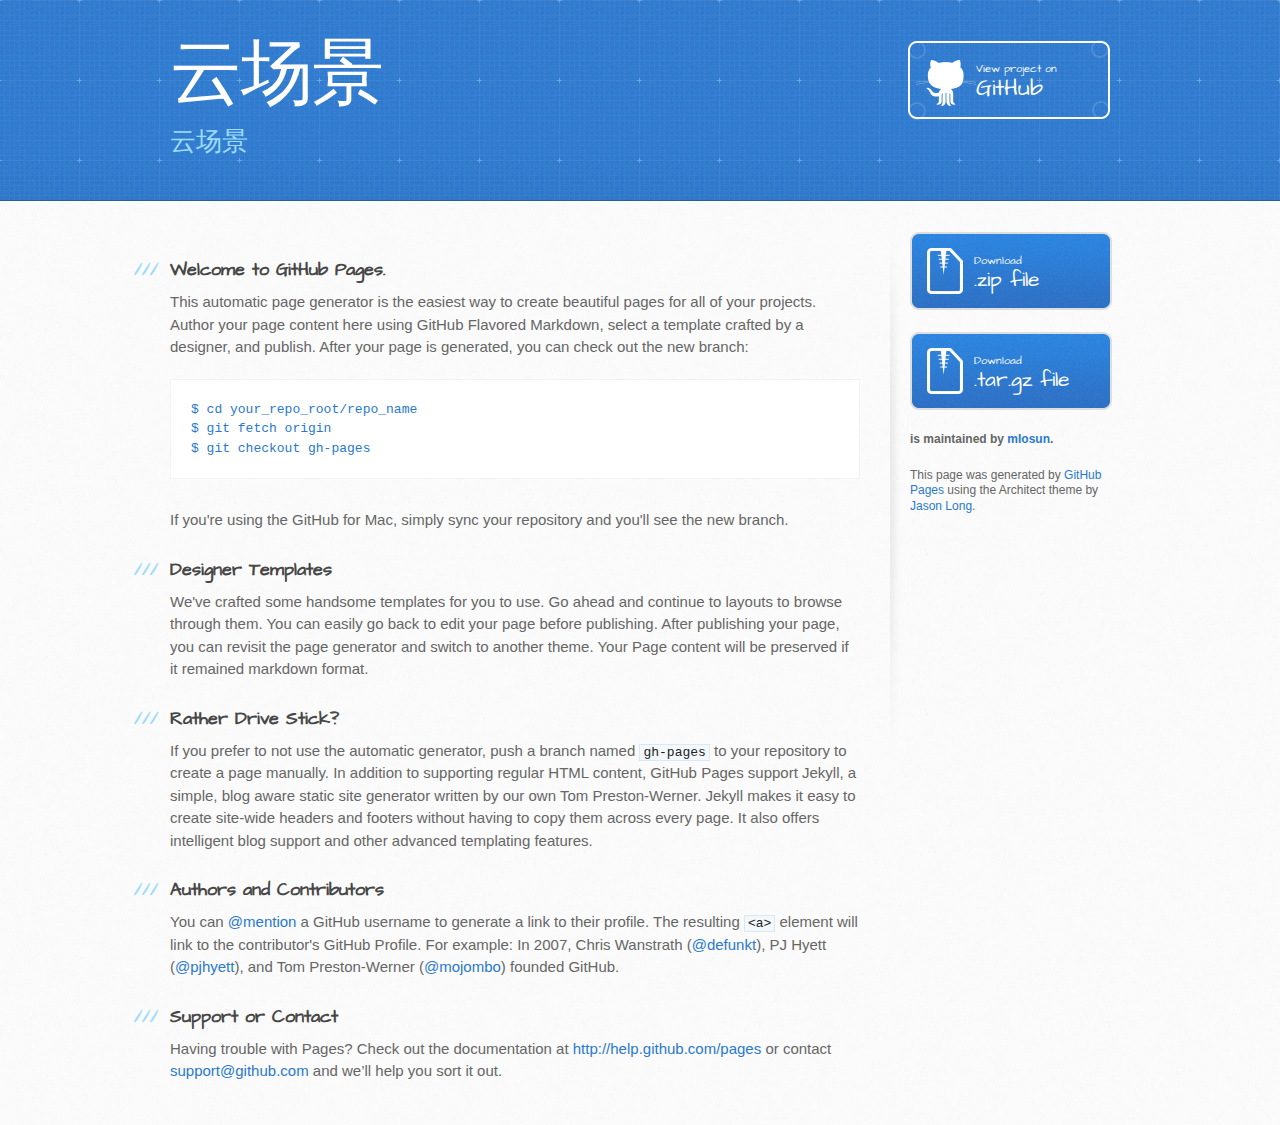
==== index.html @ e92fac5d "Create gh-pages branch via GitHub" ====
<!DOCTYPE html>
<html>
  <head>
    <meta charset='utf-8'>
    <meta http-equiv="X-UA-Compatible" content="chrome=1">
    <meta name="viewport" content="width=device-width, initial-scale=1, maximum-scale=1">
    <link href='https://fonts.googleapis.com/css?family=Architects+Daughter' rel='stylesheet' type='text/css'>
    <link rel="stylesheet" type="text/css" href="stylesheets/stylesheet.css" media="screen" />
    <link rel="stylesheet" type="text/css" href="stylesheets/pygment_trac.css" media="screen" />
    <link rel="stylesheet" type="text/css" href="stylesheets/print.css" media="print" />

    <!--[if lt IE 9]>
    <script src="//html5shiv.googlecode.com/svn/trunk/html5.js"></script>
    <![endif]-->

    <title>云场景 by mlosun</title>
  </head>

  <body>
    <header>
      <div class="inner">
        <h1>云场景</h1>
        <h2>云场景</h2>
        <a href="https://github.com/mlosun/yunchangjing" class="button"><small>View project on</small>GitHub</a>
      </div>
    </header>

    <div id="content-wrapper">
      <div class="inner clearfix">
        <section id="main-content">
          <h3>
<a name="welcome-to-github-pages" class="anchor" href="#welcome-to-github-pages"><span class="octicon octicon-link"></span></a>Welcome to GitHub Pages.</h3>

<p>This automatic page generator is the easiest way to create beautiful pages for all of your projects. Author your page content here using GitHub Flavored Markdown, select a template crafted by a designer, and publish. After your page is generated, you can check out the new branch:</p>

<pre><code>$ cd your_repo_root/repo_name
$ git fetch origin
$ git checkout gh-pages
</code></pre>

<p>If you're using the GitHub for Mac, simply sync your repository and you'll see the new branch.</p>

<h3>
<a name="designer-templates" class="anchor" href="#designer-templates"><span class="octicon octicon-link"></span></a>Designer Templates</h3>

<p>We've crafted some handsome templates for you to use. Go ahead and continue to layouts to browse through them. You can easily go back to edit your page before publishing. After publishing your page, you can revisit the page generator and switch to another theme. Your Page content will be preserved if it remained markdown format.</p>

<h3>
<a name="rather-drive-stick" class="anchor" href="#rather-drive-stick"><span class="octicon octicon-link"></span></a>Rather Drive Stick?</h3>

<p>If you prefer to not use the automatic generator, push a branch named <code>gh-pages</code> to your repository to create a page manually. In addition to supporting regular HTML content, GitHub Pages support Jekyll, a simple, blog aware static site generator written by our own Tom Preston-Werner. Jekyll makes it easy to create site-wide headers and footers without having to copy them across every page. It also offers intelligent blog support and other advanced templating features.</p>

<h3>
<a name="authors-and-contributors" class="anchor" href="#authors-and-contributors"><span class="octicon octicon-link"></span></a>Authors and Contributors</h3>

<p>You can <a href="https://github.com/blog/821" class="user-mention">@mention</a> a GitHub username to generate a link to their profile. The resulting <code>&lt;a&gt;</code> element will link to the contributor's GitHub Profile. For example: In 2007, Chris Wanstrath (<a href="https://github.com/defunkt" class="user-mention">@defunkt</a>), PJ Hyett (<a href="https://github.com/pjhyett" class="user-mention">@pjhyett</a>), and Tom Preston-Werner (<a href="https://github.com/mojombo" class="user-mention">@mojombo</a>) founded GitHub.</p>

<h3>
<a name="support-or-contact" class="anchor" href="#support-or-contact"><span class="octicon octicon-link"></span></a>Support or Contact</h3>

<p>Having trouble with Pages? Check out the documentation at <a href="http://help.github.com/pages">http://help.github.com/pages</a> or contact <a href="mailto:support@github.com">support@github.com</a> and we’ll help you sort it out.</p>
        </section>

        <aside id="sidebar">
          <a href="https://github.com/mlosun/yunchangjing/zipball/master" class="button">
            <small>Download</small>
            .zip file
          </a>
          <a href="https://github.com/mlosun/yunchangjing/tarball/master" class="button">
            <small>Download</small>
            .tar.gz file
          </a>

          <p class="repo-owner"><a href="https://github.com/mlosun/yunchangjing"></a> is maintained by <a href="https://github.com/mlosun">mlosun</a>.</p>

          <p>This page was generated by <a href="https://pages.github.com">GitHub Pages</a> using the Architect theme by <a href="https://twitter.com/jasonlong">Jason Long</a>.</p>
        </aside>
      </div>
    </div>

  
  </body>
</html>
---- stylesheets/stylesheet.css ----
/* http://meyerweb.com/eric/tools/css/reset/ 
   v2.0 | 20110126
   License: none (public domain)
*/
html, body, div, span, applet, object, iframe,
h1, h2, h3, h4, h5, h6, p, blockquote, pre,
a, abbr, acronym, address, big, cite, code,
del, dfn, em, img, ins, kbd, q, s, samp,
small, strike, strong, sub, sup, tt, var,
b, u, i, center,
dl, dt, dd, ol, ul, li,
fieldset, form, label, legend,
table, caption, tbody, tfoot, thead, tr, th, td,
article, aside, canvas, details, embed, 
figure, figcaption, footer, header, hgroup, 
menu, nav, output, ruby, section, summary,
time, mark, audio, video {
	margin: 0;
	padding: 0;
	border: 0;
	font-size: 100%;
	font: inherit;
	vertical-align: baseline;
}
/* HTML5 display-role reset for older browsers */
article, aside, details, figcaption, figure, 
footer, header, hgroup, menu, nav, section {
	display: block;
}
body {
	line-height: 1;
}
ol, ul {
	list-style: none;
}
blockquote, q {
	quotes: none;
}
blockquote:before, blockquote:after,
q:before, q:after {
	content: '';
	content: none;
}
table {
	border-collapse: collapse;
	border-spacing: 0;
}

/* LAYOUT STYLES */
body {
  font-size: 15px;
  line-height: 1.5; 
  background: #fafafa url(../images/body-bg.jpg) 0 0 repeat;
  font-family: 'Helvetica Neue', Helvetica, Arial, serif;
  font-weight: 400;
  color: #666;
}

a {
  color: #2879d0;
}
a:hover {
  color: #2268b2;
}

header {
  padding-top: 40px;
  padding-bottom: 40px;
  font-family: 'Architects Daughter', 'Helvetica Neue', Helvetica, Arial, serif; 
  background: #2e7bcf url(../images/header-bg.jpg) 0 0 repeat-x;
  border-bottom: solid 1px #275da1;
}

header h1 {
  letter-spacing: -1px;
  font-size: 72px;
  color: #fff;
  line-height: 1;
  margin-bottom: 0.2em;
  width: 540px;
}

header h2 {
  font-size: 26px;
  color: #9ddcff;
  font-weight: normal;
  line-height: 1.3;
  width: 540px;
  letter-spacing: 0;
}

.inner {
  position: relative;
  width: 940px;
  margin: 0 auto;
}

#content-wrapper {
  border-top: solid 1px #fff;
  padding-top: 30px;
}

#main-content {
  width: 690px;
  float: left;
}

#main-content img {
  max-width: 100%;
}

aside#sidebar {
  width: 200px;
  padding-left: 20px;
  min-height: 504px;
  float: right;
  background: transparent url(../images/sidebar-bg.jpg) 0 0 no-repeat;
  font-size: 12px;
  line-height: 1.3;
}

aside#sidebar p.repo-owner,
aside#sidebar p.repo-owner a {
  font-weight: bold;
}

#downloads {
  margin-bottom: 40px;
}

a.button {
  width: 134px;
  height: 58px;
  line-height: 1.2;
  font-size: 23px;
  color: #fff;
  padding-left: 68px;
  padding-top: 22px;
  font-family: 'Architects Daughter', 'Helvetica Neue', Helvetica, Arial, serif; 
}
a.button small {
  display: block;
  font-size: 11px;
}
header a.button {
  position: absolute;
  right: 0;
  top: 0;
  background: transparent url(../images/github-button.png) 0 0 no-repeat;
}
aside a.button {
  width: 138px;
  padding-left: 64px;
  display: block;
  background: transparent url(../images/download-button.png) 0 0 no-repeat;
  margin-bottom: 20px;
  font-size: 21px;
}

code, pre {
  font-family: Monaco, "Bitstream Vera Sans Mono", "Lucida Console", Terminal, monospace;
  color: #222;
  margin-bottom: 30px;
  font-size: 13px;
}

code {
  background-color: #f2f8fc;
  border: solid 1px #dbe7f3;
  padding: 0 3px;
}

pre {
  padding: 20px;
  background: #fff;
  text-shadow: none;
  overflow: auto;
  border: solid 1px #f2f2f2;
}
pre code {
  color: #2879d0;
  background-color: #fff;
  border: none;
  padding: 0;
}

ul, ol, dl {
  margin-bottom: 20px;
}


/* COMMON STYLES */

hr {
  height: 1px;
  line-height: 1px;
  margin-top: 1em;
  padding-bottom: 1em;
  border: none;
  background: transparent url('../images/hr.png') 0 0 no-repeat;
}

table {
  width: 100%;
  border: 1px solid #ebebeb;
}

th {
  font-weight: 500;
}

td {
  border: 1px solid #ebebeb;
  text-align: center; 
  font-weight: 300;
}

form {
  background: #f2f2f2;
  padding: 20px;
  
}


/* GENERAL ELEMENT TYPE STYLES */

#main-content h1 {
  font-family: 'Architects Daughter', 'Helvetica Neue', Helvetica, Arial, serif; 
  font-size: 2.8em;
  letter-spacing: -1px;
  color: #474747;
} 

#main-content h1:before {
  content: "/";
  color: #9ddcff;
  padding-right: 0.3em;
  margin-left: -0.9em;
}

#main-content h2 {
  font-family: 'Architects Daughter', 'Helvetica Neue', Helvetica, Arial, serif; 
  font-size: 22px;
  font-weight: bold;
  margin-bottom: 8px;
  color: #474747;
} 
#main-content h2:before {
  content: "//";
  color: #9ddcff;
  padding-right: 0.3em;
  margin-left: -1.5em;
}

#main-content h3 {
  font-family: 'Architects Daughter', 'Helvetica Neue', Helvetica, Arial, serif; 
  font-size: 18px;
  font-weight: bold;
  margin-top: 24px;
  margin-bottom: 8px;
  color: #474747;
} 
 
#main-content h3:before {
  content: "///";
  color: #9ddcff;
  padding-right: 0.3em;
  margin-left: -2em;
}

#main-content h4 {
  font-family: 'Architects Daughter', 'Helvetica Neue', Helvetica, Arial, serif; 
  font-size: 15px;
  font-weight: bold;
  color: #474747;
} 

h4:before {
  content: "////";
  color: #9ddcff;
  padding-right: 0.3em;
  margin-left: -2.8em;
}

#main-content h5 {
  font-family: 'Architects Daughter', 'Helvetica Neue', Helvetica, Arial, serif; 
  font-size: 14px;
  color: #474747;
} 
h5:before {
  content: "/////";
  color: #9ddcff;
  padding-right: 0.3em;
  margin-left: -3.2em;
}

#main-content h6 {
  font-family: 'Architects Daughter', 'Helvetica Neue', Helvetica, Arial, serif; 
  font-size: .8em;
  color: #474747;
} 
h6:before {
  content: "//////";
  color: #9ddcff;
  padding-right: 0.3em;
  margin-left: -3.7em;
}

p {
  margin-bottom: 20px;
}
 
a {
  text-decoration: none;
}

p a {
  font-weight: 400;
}

blockquote {
  font-size: 1.6em;
  border-left: 10px solid #e9e9e9;
  margin-bottom: 20px;
  padding: 0 0 0 30px;
}

ul {
  list-style: disc inside;
  padding-left: 20px;
}

ol {
  list-style: decimal inside;
  padding-left: 3px;
}

dl dd {
  font-style: italic;
  font-weight: 100;
}

footer {
  background: transparent url('../images/hr.png') 0 0 no-repeat;
  margin-top: 40px;
  padding-top: 20px;
  padding-bottom: 30px;
  font-size: 13px;
  color: #aaa;
}

footer a {
  color: #666;
}
footer a:hover {
  color: #444;
}

/* MISC */
.clearfix:after {
  clear: both;
  content: '.';
  display: block;
  visibility: hidden;
  height: 0;
}

.clearfix {display: inline-block;}
* html .clearfix {height: 1%;}
.clearfix {display: block;}

/* #Media Queries
================================================== */

/* Smaller than standard 960 (devices and browsers) */
@media only screen and (max-width: 959px) {}

/* Tablet Portrait size to standard 960 (devices and browsers) */
@media only screen and (min-width: 768px) and (max-width: 959px) {
  .inner {
    width: 740px;
  }
  header h1, header h2 {
    width: 340px;
  }
  header h1 {
    font-size: 60px;
  }
  header h2 {
    font-size: 30px;
  }
  #main-content {
    width: 490px;
  }
  #main-content h1:before,
  #main-content h2:before,
  #main-content h3:before,
  #main-content h4:before,
  #main-content h5:before,
  #main-content h6:before {
    content: none;
    padding-right: 0;
    margin-left: 0;
  }
}

/* All Mobile Sizes (devices and browser) */
@media only screen and (max-width: 767px) {
  .inner {
    width: 93%;
  }
  header {
    padding: 20px 0;
  }
  header .inner {
    position: relative;
  }
  header h1, header h2 {
    width: 100%;
  }
  header h1 {
    font-size: 48px;
  }
  header h2 {
    font-size: 24px;
  }
  header a.button {
    background-image: none;
    width: auto;
    height: auto;
    display: inline-block;
    margin-top: 15px;
    padding: 5px 10px;
    position: relative;
    text-align: center;
    font-size: 13px;
    line-height: 1;
    background-color: #9ddcff;
    color: #2879d0;
    -moz-border-radius: 5px;
    -webkit-border-radius: 5px;                     
    border-radius: 5px;    
  }
  header a.button small {
    font-size: 13px;
    display: inline;
  }
  #main-content,
  aside#sidebar {
    float: none;
    width: 100% ! important;
  }
  aside#sidebar {
    background-image: none;
    margin-top: 20px;
    border-top: solid 1px #ddd;
    padding: 20px 0;
    min-height: 0;
  }
  aside#sidebar a.button {
    display: none;
  }
  #main-content h1:before,
  #main-content h2:before,
  #main-content h3:before,
  #main-content h4:before,
  #main-content h5:before,
  #main-content h6:before {
    content: none;
    padding-right: 0;
    margin-left: 0;
  }
}

/* Mobile Landscape Size to Tablet Portrait (devices and browsers) */
@media only screen and (min-width: 480px) and (max-width: 767px) {}

/* Mobile Portrait Size to Mobile Landscape Size (devices and browsers) */
@media only screen and (max-width: 479px) {}
---- stylesheets/pygment_trac.css ----
.highlight  { background: #ffffff; }
.highlight .c { color: #999988; font-style: italic } /* Comment */
.highlight .err { color: #a61717; background-color: #e3d2d2 } /* Error */
.highlight .k { font-weight: bold } /* Keyword */
.highlight .o { font-weight: bold } /* Operator */
.highlight .cm { color: #999988; font-style: italic } /* Comment.Multiline */
.highlight .cp { color: #999999; font-weight: bold } /* Comment.Preproc */
.highlight .c1 { color: #999988; font-style: italic } /* Comment.Single */
.highlight .cs { color: #999999; font-weight: bold; font-style: italic } /* Comment.Special */
.highlight .gd { color: #000000; background-color: #ffdddd } /* Generic.Deleted */
.highlight .gd .x { color: #000000; background-color: #ffaaaa } /* Generic.Deleted.Specific */
.highlight .ge { font-style: italic } /* Generic.Emph */
.highlight .gr { color: #aa0000 } /* Generic.Error */
.highlight .gh { color: #999999 } /* Generic.Heading */
.highlight .gi { color: #000000; background-color: #ddffdd } /* Generic.Inserted */
.highlight .gi .x { color: #000000; background-color: #aaffaa } /* Generic.Inserted.Specific */
.highlight .go { color: #888888 } /* Generic.Output */
.highlight .gp { color: #555555 } /* Generic.Prompt */
.highlight .gs { font-weight: bold } /* Generic.Strong */
.highlight .gu { color: #800080; font-weight: bold; } /* Generic.Subheading */
.highlight .gt { color: #aa0000 } /* Generic.Traceback */
.highlight .kc { font-weight: bold } /* Keyword.Constant */
.highlight .kd { font-weight: bold } /* Keyword.Declaration */
.highlight .kn { font-weight: bold } /* Keyword.Namespace */
.highlight .kp { font-weight: bold } /* Keyword.Pseudo */
.highlight .kr { font-weight: bold } /* Keyword.Reserved */
.highlight .kt { color: #445588; font-weight: bold } /* Keyword.Type */
.highlight .m { color: #009999 } /* Literal.Number */
.highlight .s { color: #d14 } /* Literal.String */
.highlight .na { color: #008080 } /* Name.Attribute */
.highlight .nb { color: #0086B3 } /* Name.Builtin */
.highlight .nc { color: #445588; font-weight: bold } /* Name.Class */
.highlight .no { color: #008080 } /* Name.Constant */
.highlight .ni { color: #800080 } /* Name.Entity */
.highlight .ne { color: #990000; font-weight: bold } /* Name.Exception */
.highlight .nf { color: #990000; font-weight: bold } /* Name.Function */
.highlight .nn { color: #555555 } /* Name.Namespace */
.highlight .nt { color: #000080 } /* Name.Tag */
.highlight .nv { color: #008080 } /* Name.Variable */
.highlight .ow { font-weight: bold } /* Operator.Word */
.highlight .w { color: #bbbbbb } /* Text.Whitespace */
.highlight .mf { color: #009999 } /* Literal.Number.Float */
.highlight .mh { color: #009999 } /* Literal.Number.Hex */
.highlight .mi { color: #009999 } /* Literal.Number.Integer */
.highlight .mo { color: #009999 } /* Literal.Number.Oct */
.highlight .sb { color: #d14 } /* Literal.String.Backtick */
.highlight .sc { color: #d14 } /* Literal.String.Char */
.highlight .sd { color: #d14 } /* Literal.String.Doc */
.highlight .s2 { color: #d14 } /* Literal.String.Double */
.highlight .se { color: #d14 } /* Literal.String.Escape */
.highlight .sh { color: #d14 } /* Literal.String.Heredoc */
.highlight .si { color: #d14 } /* Literal.String.Interpol */
.highlight .sx { color: #d14 } /* Literal.String.Other */
.highlight .sr { color: #009926 } /* Literal.String.Regex */
.highlight .s1 { color: #d14 } /* Literal.String.Single */
.highlight .ss { color: #990073 } /* Literal.String.Symbol */
.highlight .bp { color: #999999 } /* Name.Builtin.Pseudo */
.highlight .vc { color: #008080 } /* Name.Variable.Class */
.highlight .vg { color: #008080 } /* Name.Variable.Global */
.highlight .vi { color: #008080 } /* Name.Variable.Instance */
.highlight .il { color: #009999 } /* Literal.Number.Integer.Long */

.type-csharp .highlight .k { color: #0000FF }
.type-csharp .highlight .kt { color: #0000FF }
.type-csharp .highlight .nf { color: #000000; font-weight: normal }
.type-csharp .highlight .nc { color: #2B91AF }
.type-csharp .highlight .nn { color: #000000 }
.type-csharp .highlight .s { color: #A31515 }
.type-csharp .highlight .sc { color: #A31515 }
---- stylesheets/print.css ----
html, body, div, span, applet, object, iframe,
h1, h2, h3, h4, h5, h6, p, blockquote, pre,
a, abbr, acronym, address, big, cite, code,
del, dfn, em, img, ins, kbd, q, s, samp,
small, strike, strong, sub, sup, tt, var,
b, u, i, center,
dl, dt, dd, ol, ul, li,
fieldset, form, label, legend,
table, caption, tbody, tfoot, thead, tr, th, td,
article, aside, canvas, details, embed, 
figure, figcaption, footer, header, hgroup, 
menu, nav, output, ruby, section, summary,
time, mark, audio, video {
  margin: 0;
  padding: 0;
  border: 0;
  font-size: 100%;
  font: inherit;
  vertical-align: baseline;
}
/* HTML5 display-role reset for older browsers */
article, aside, details, figcaption, figure, 
footer, header, hgroup, menu, nav, section {
  display: block;
}
body {
  line-height: 1;
}
ol, ul {
  list-style: none;
}
blockquote, q {
  quotes: none;
}
blockquote:before, blockquote:after,
q:before, q:after {
  content: '';
  content: none;
}
table {
  border-collapse: collapse;
  border-spacing: 0;
}
body {
  font-size: 13px;
  line-height: 1.5; 
  font-family: 'Helvetica Neue', Helvetica, Arial, serif;
  color: #000;
}

a {
  color: #d5000d;
  font-weight: bold;
}

header {
  padding-top: 35px;
  padding-bottom: 10px;
}

header h1 {
  font-weight: bold;
  letter-spacing: -1px;
  font-size: 48px;
  color: #303030;
  line-height: 1.2;
}

header h2 {
  letter-spacing: -1px;
  font-size: 24px;
  color: #aaa;
  font-weight: normal;
  line-height: 1.3;
}
#downloads {
  display: none;
}
#main_content {
  padding-top: 20px;
}

code, pre {
  font-family: Monaco, "Bitstream Vera Sans Mono", "Lucida Console", Terminal;
  color: #222;
  margin-bottom: 30px;
  font-size: 12px;
}

code {
  padding: 0 3px;
}

pre {
  border: solid 1px #ddd;
  padding: 20px;
  overflow: auto;
}
pre code {
  padding: 0;
}

ul, ol, dl {
  margin-bottom: 20px;
}


/* COMMON STYLES */

table {
  width: 100%;
  border: 1px solid #ebebeb;
}

th {
  font-weight: 500;
}

td {
  border: 1px solid #ebebeb;
  text-align: center; 
  font-weight: 300;
}

form {
  background: #f2f2f2;
  padding: 20px;
  
}


/* GENERAL ELEMENT TYPE STYLES */

h1 {
  font-size: 2.8em;
} 

h2 {
  font-size: 22px;
  font-weight: bold;
  color: #303030;
  margin-bottom: 8px;
} 

h3 {
  color: #d5000d;
  font-size: 18px;
  font-weight: bold;
  margin-bottom: 8px;
} 
 
h4 {
  font-size: 16px;
  color: #303030;
  font-weight: bold;
} 

h5 {
  font-size: 1em;
  color: #303030;
} 

h6 {
  font-size: .8em;
  color: #303030;
} 

p {
  font-weight: 300;
  margin-bottom: 20px;
}
 
a {
  text-decoration: none;
}

p a {
  font-weight: 400;
}

blockquote {
  font-size: 1.6em;
  border-left: 10px solid #e9e9e9;
  margin-bottom: 20px;
  padding: 0 0 0 30px;
}

ul li {
  list-style: disc inside;
  padding-left: 20px;
}

ol li {
  list-style: decimal inside;
  padding-left: 3px;
}

dl dd {
  font-style: italic;
  font-weight: 100;
}

footer {
  margin-top: 40px;
  padding-top: 20px;
  padding-bottom: 30px;
  font-size: 13px;
  color: #aaa;
}

footer a {
  color: #666;
}

/* MISC */
.clearfix:after {
  clear: both;
  content: '.';
  display: block;
  visibility: hidden;
  height: 0;
}

.clearfix {display: inline-block;}
* html .clearfix {height: 1%;}
.clearfix {display: block;}
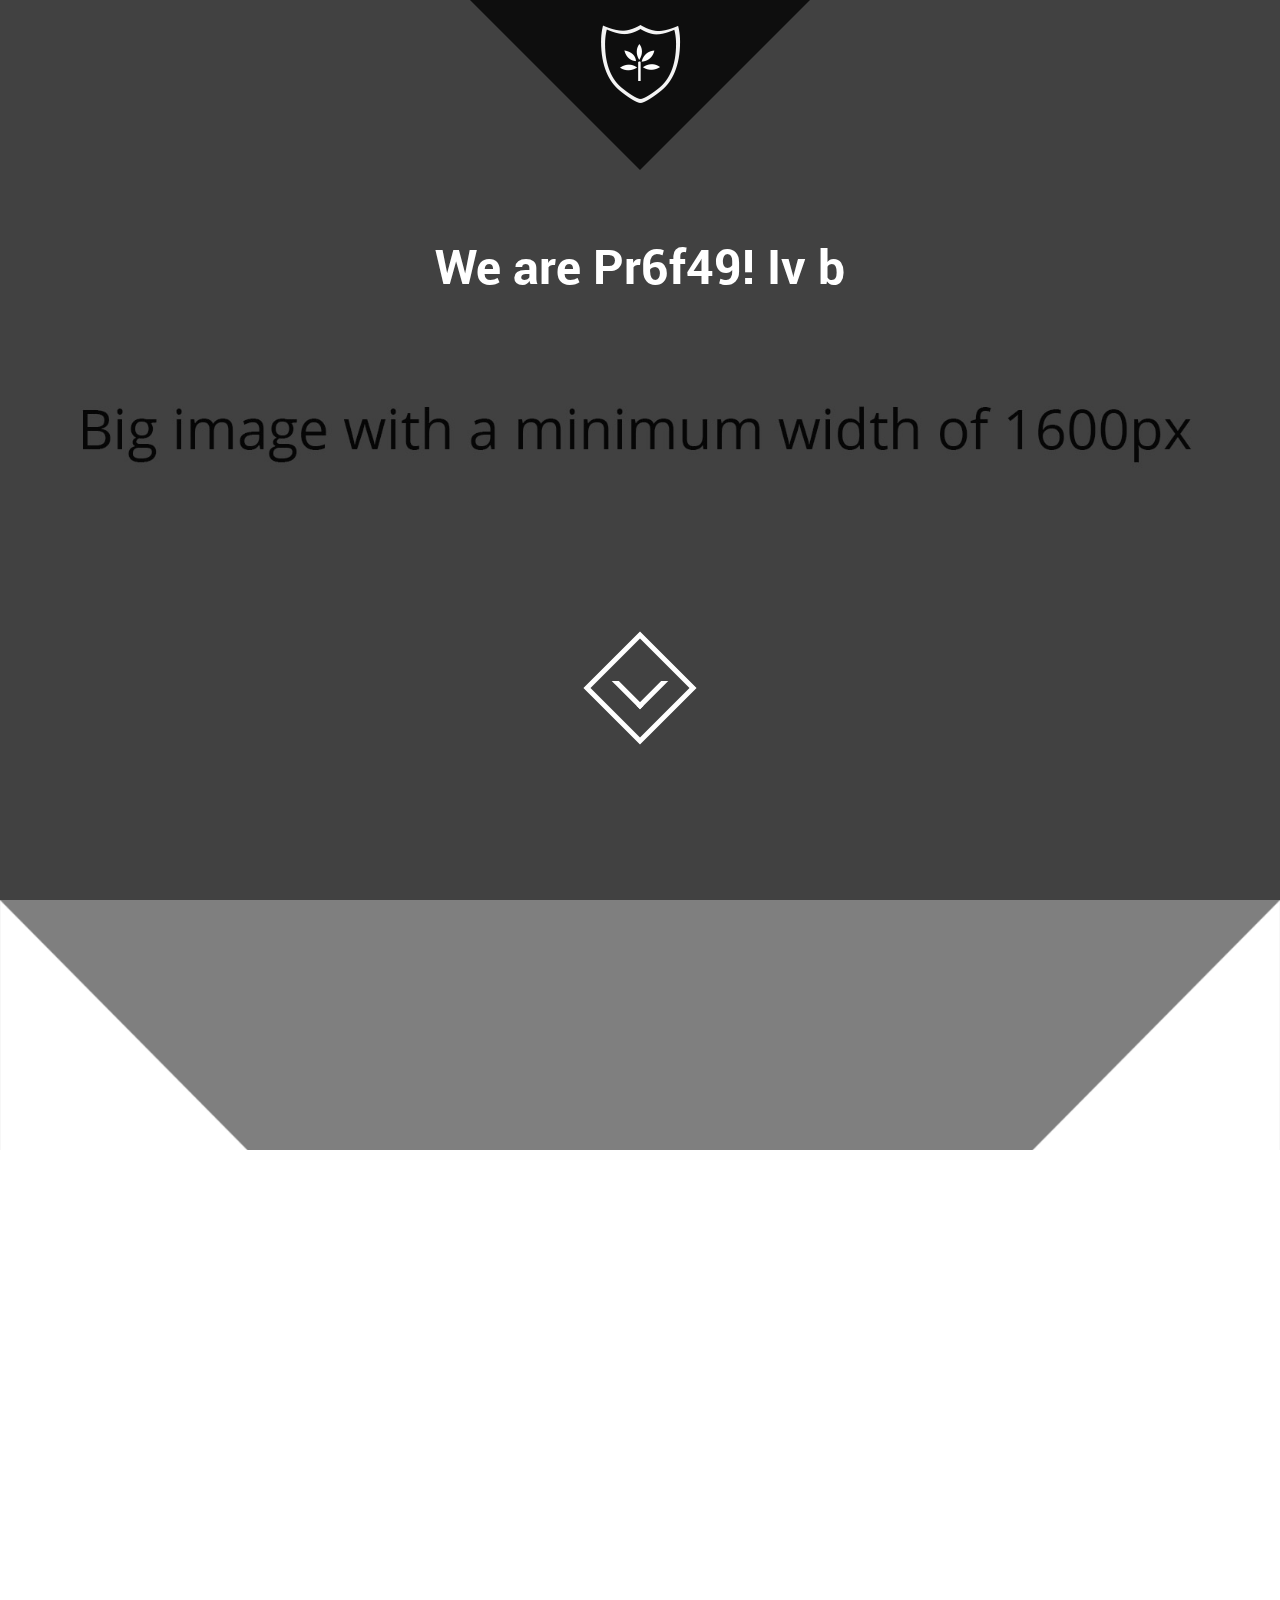
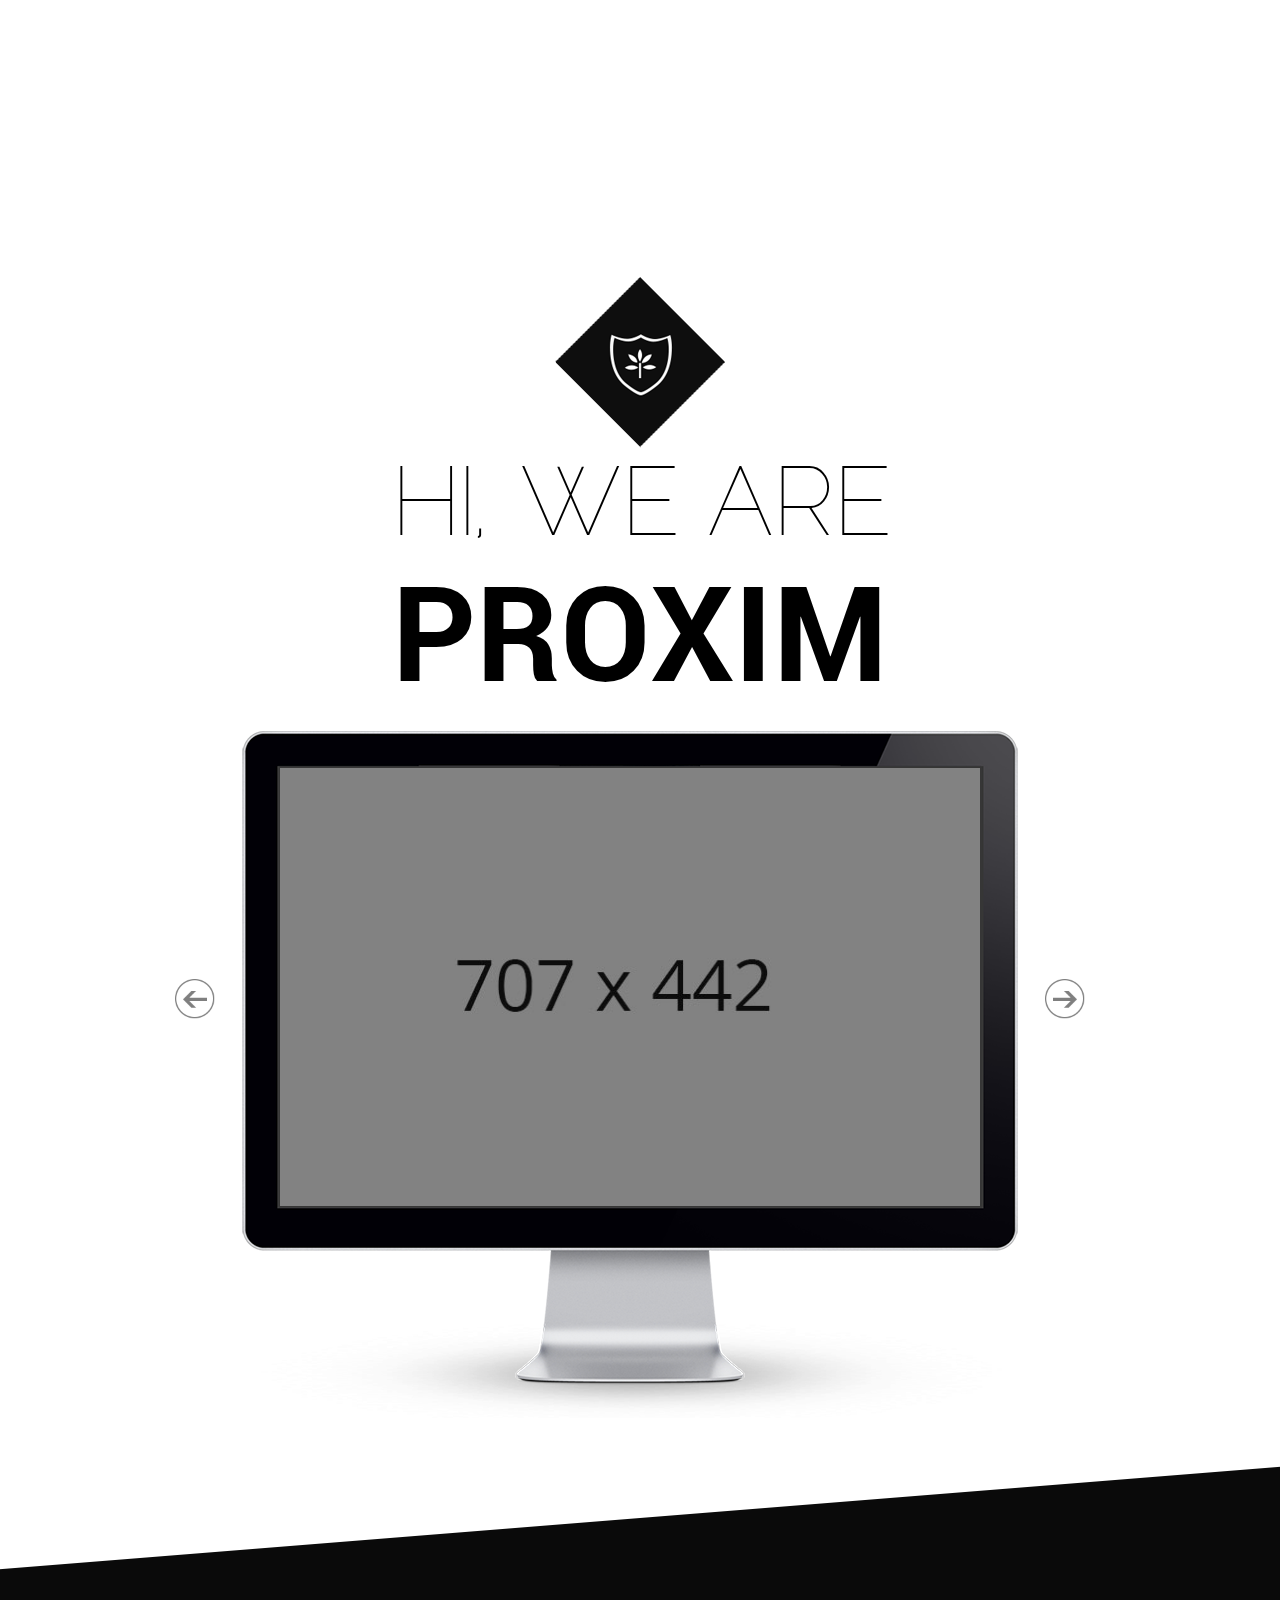
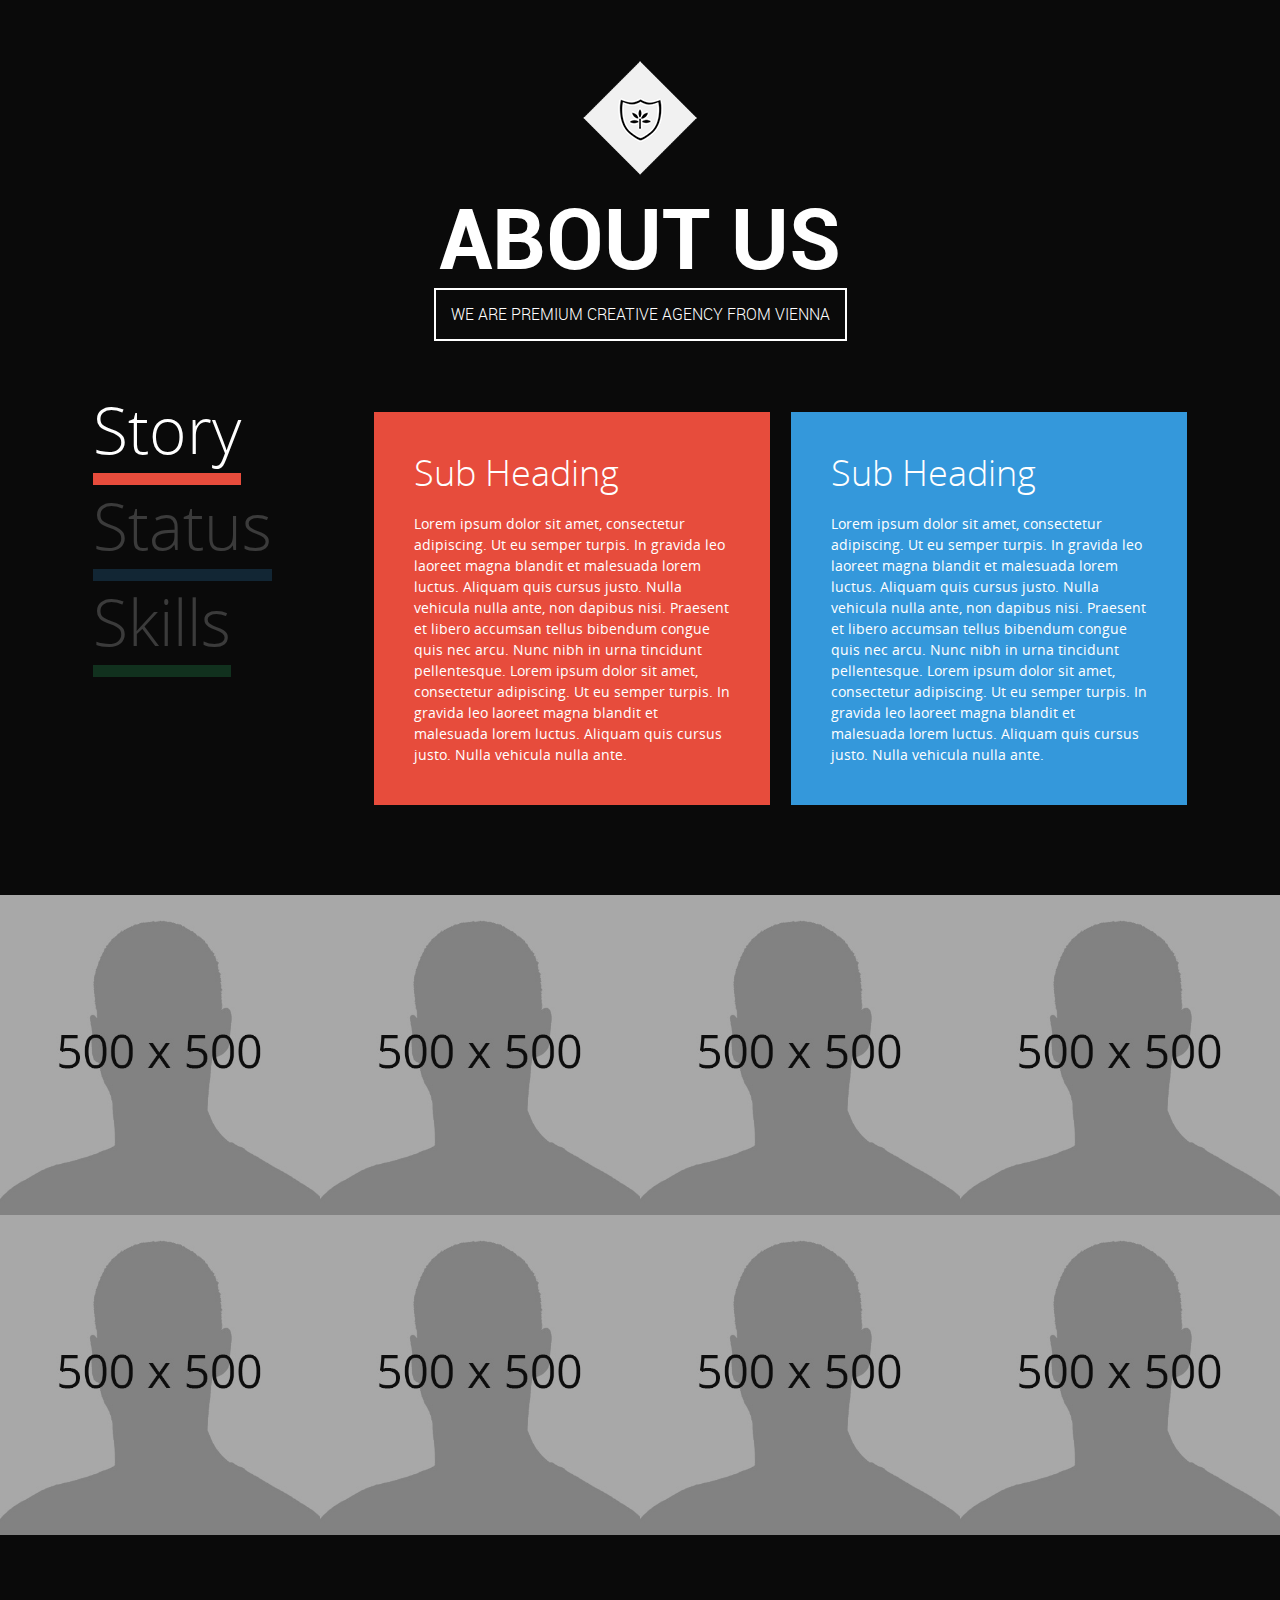
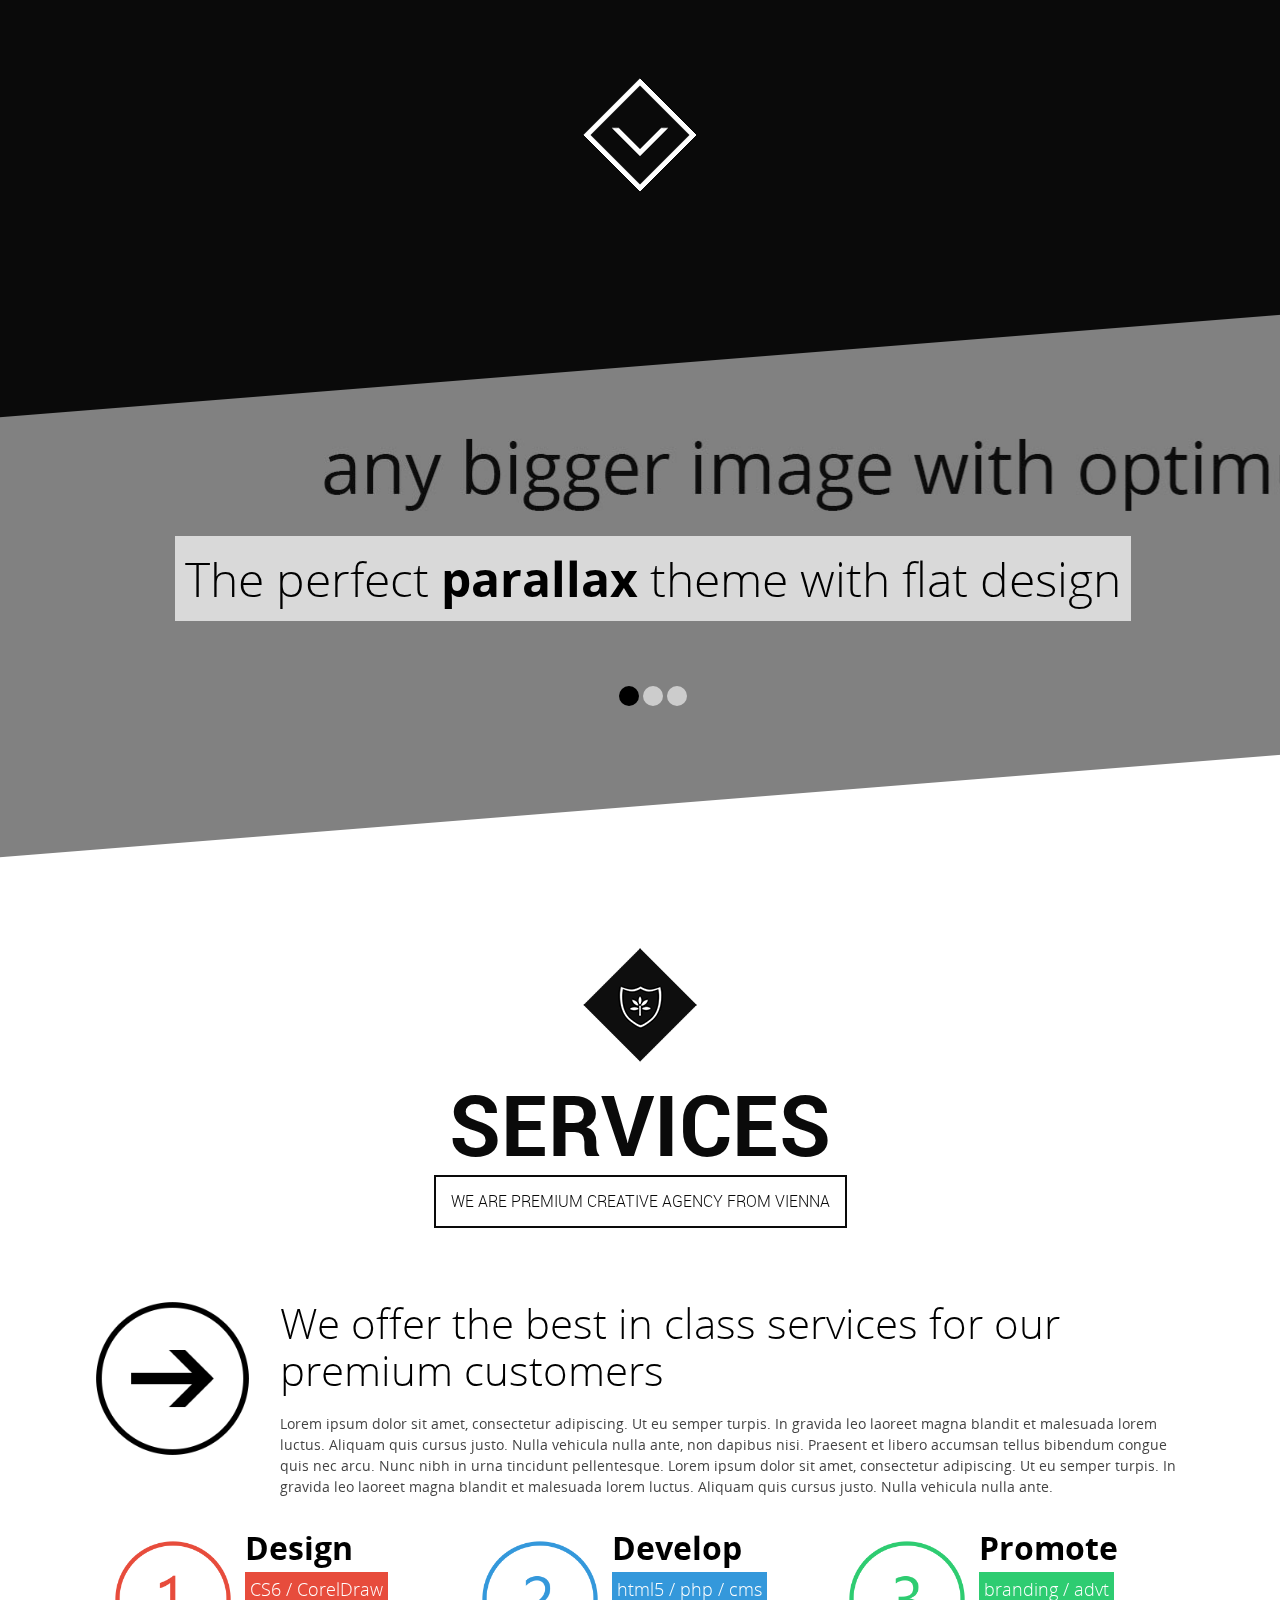
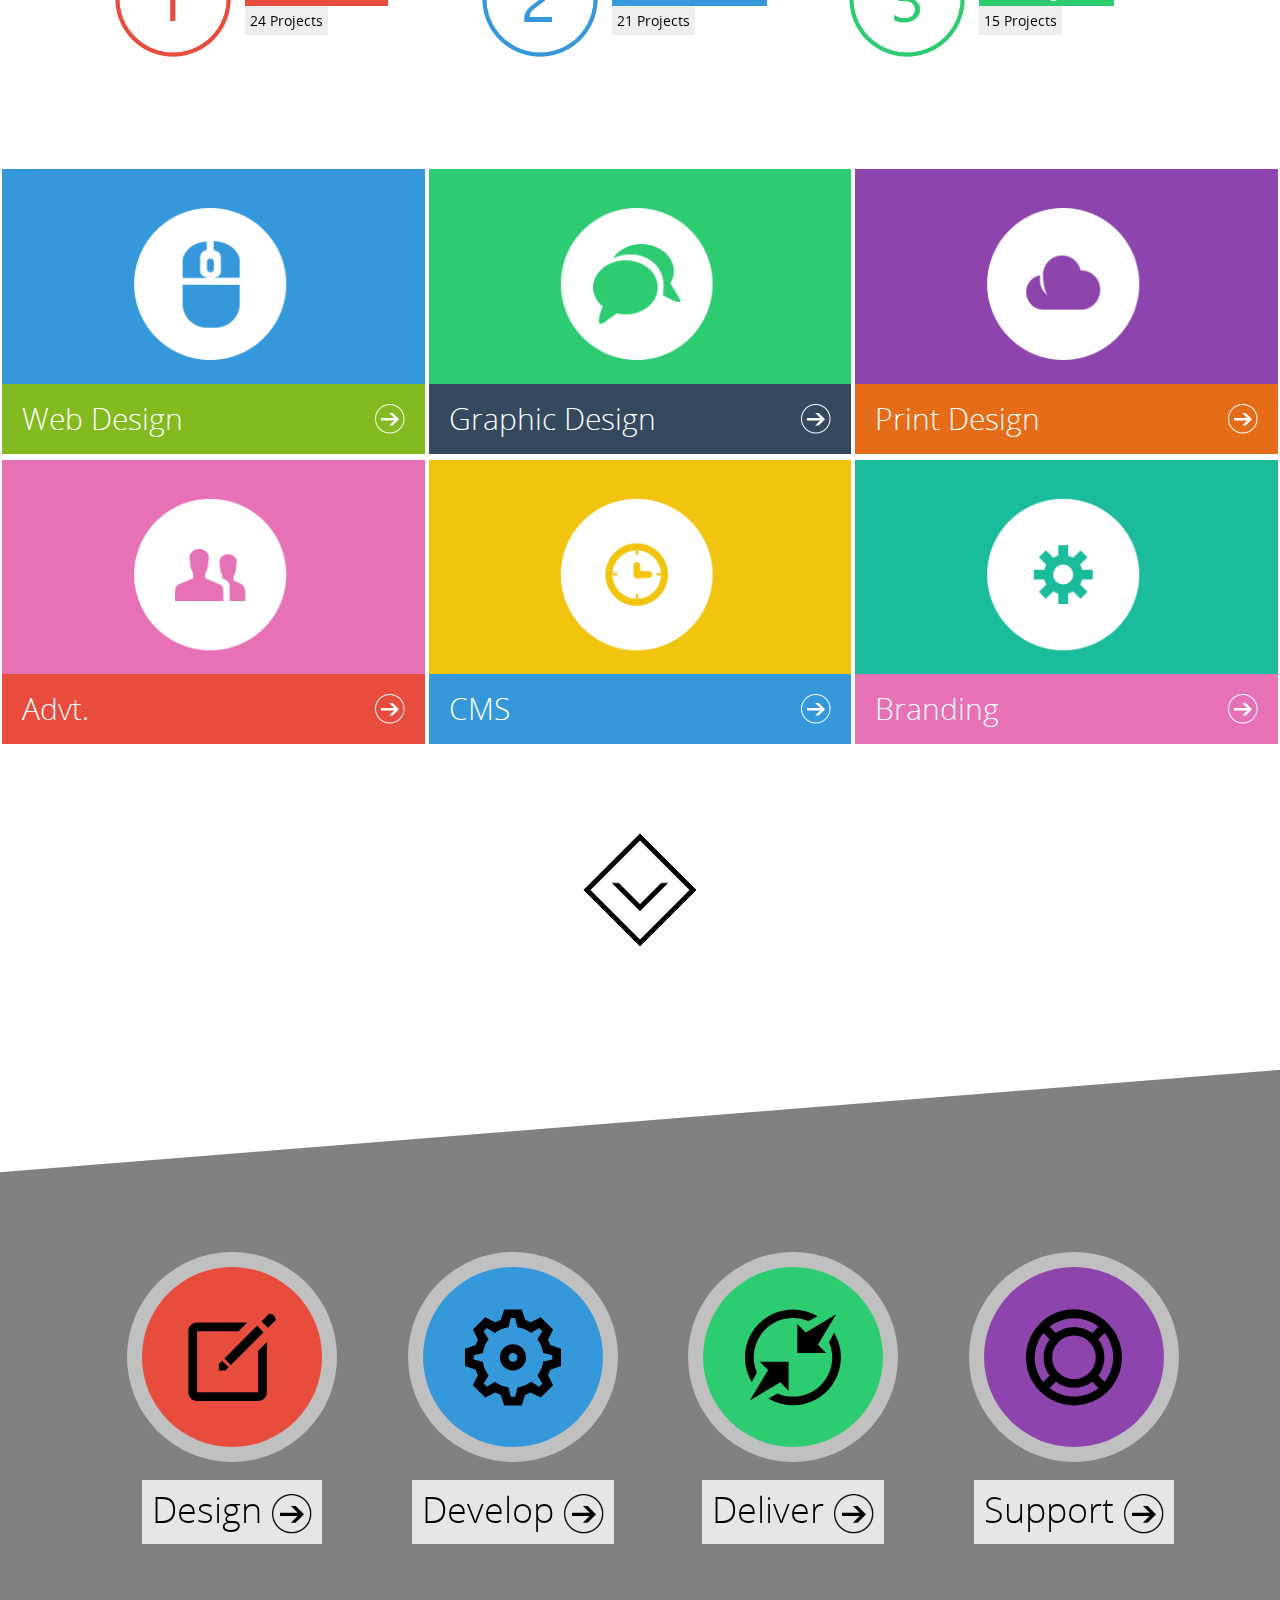
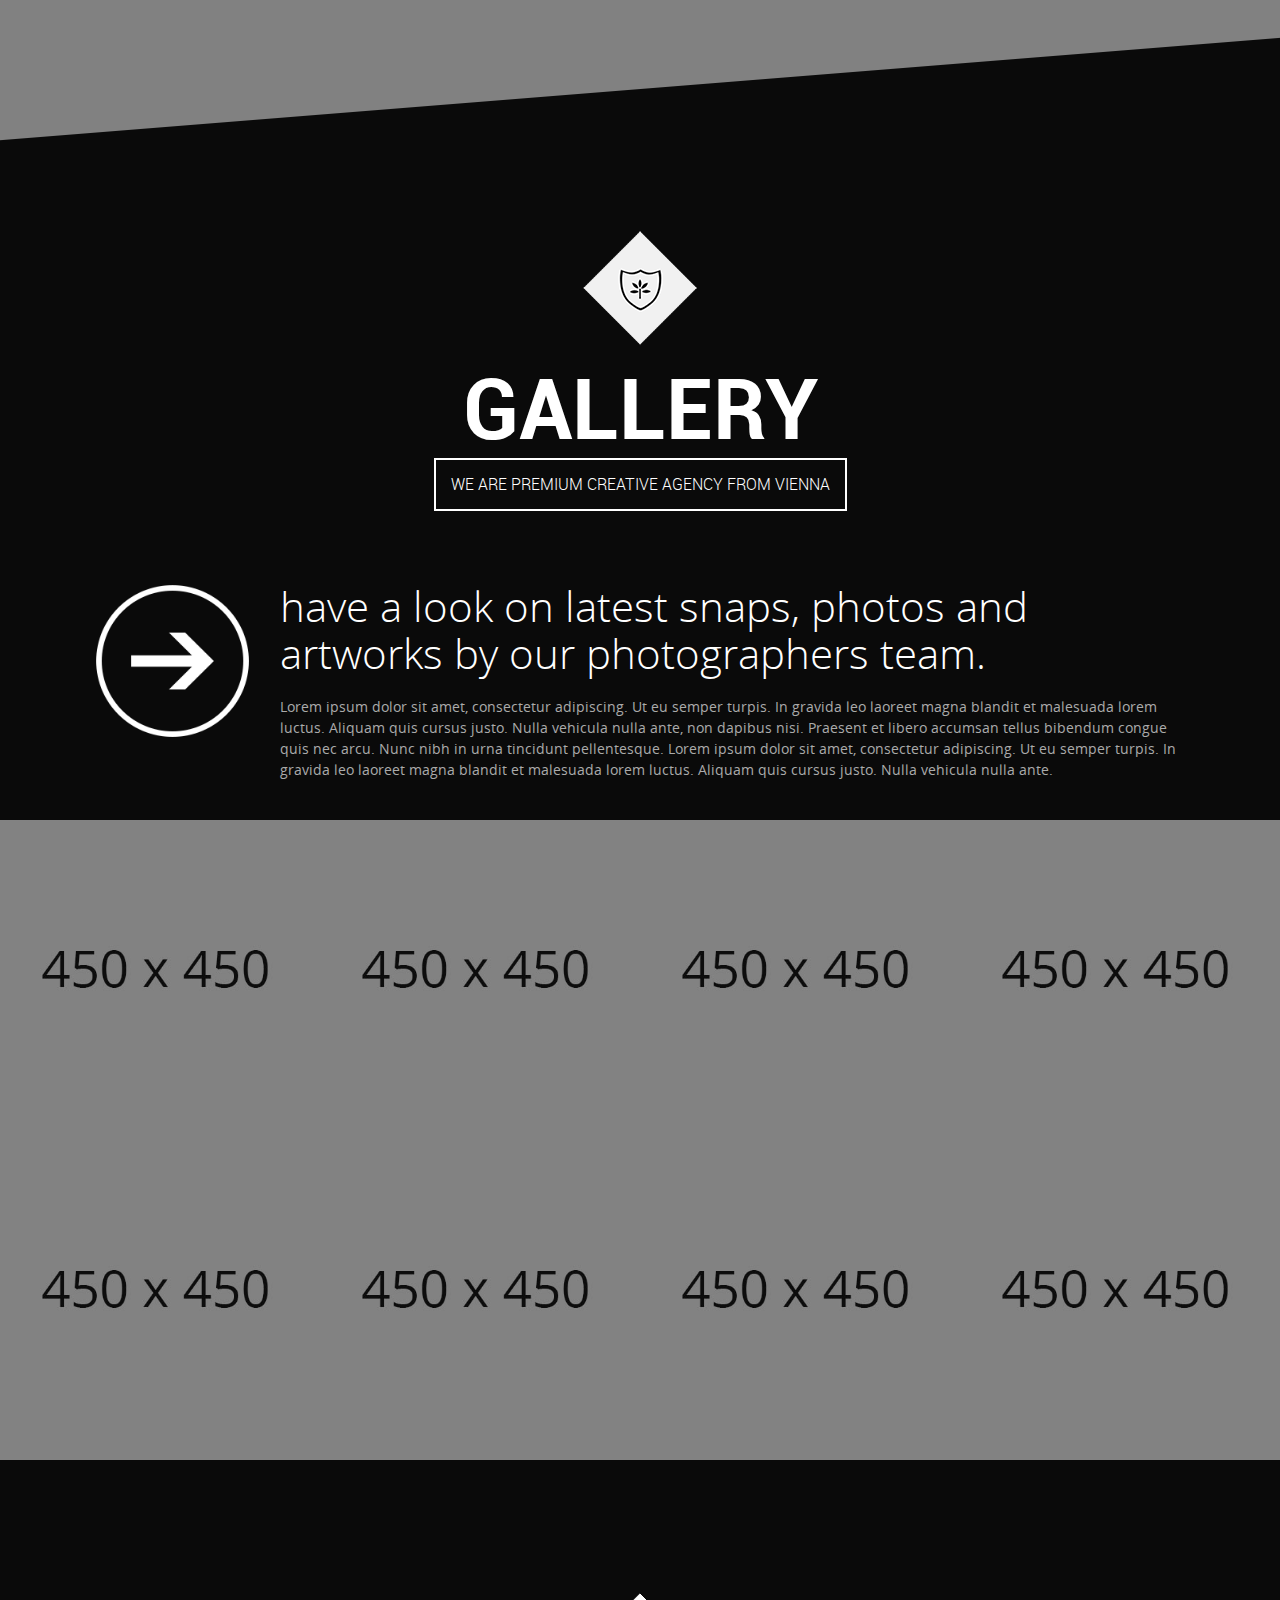
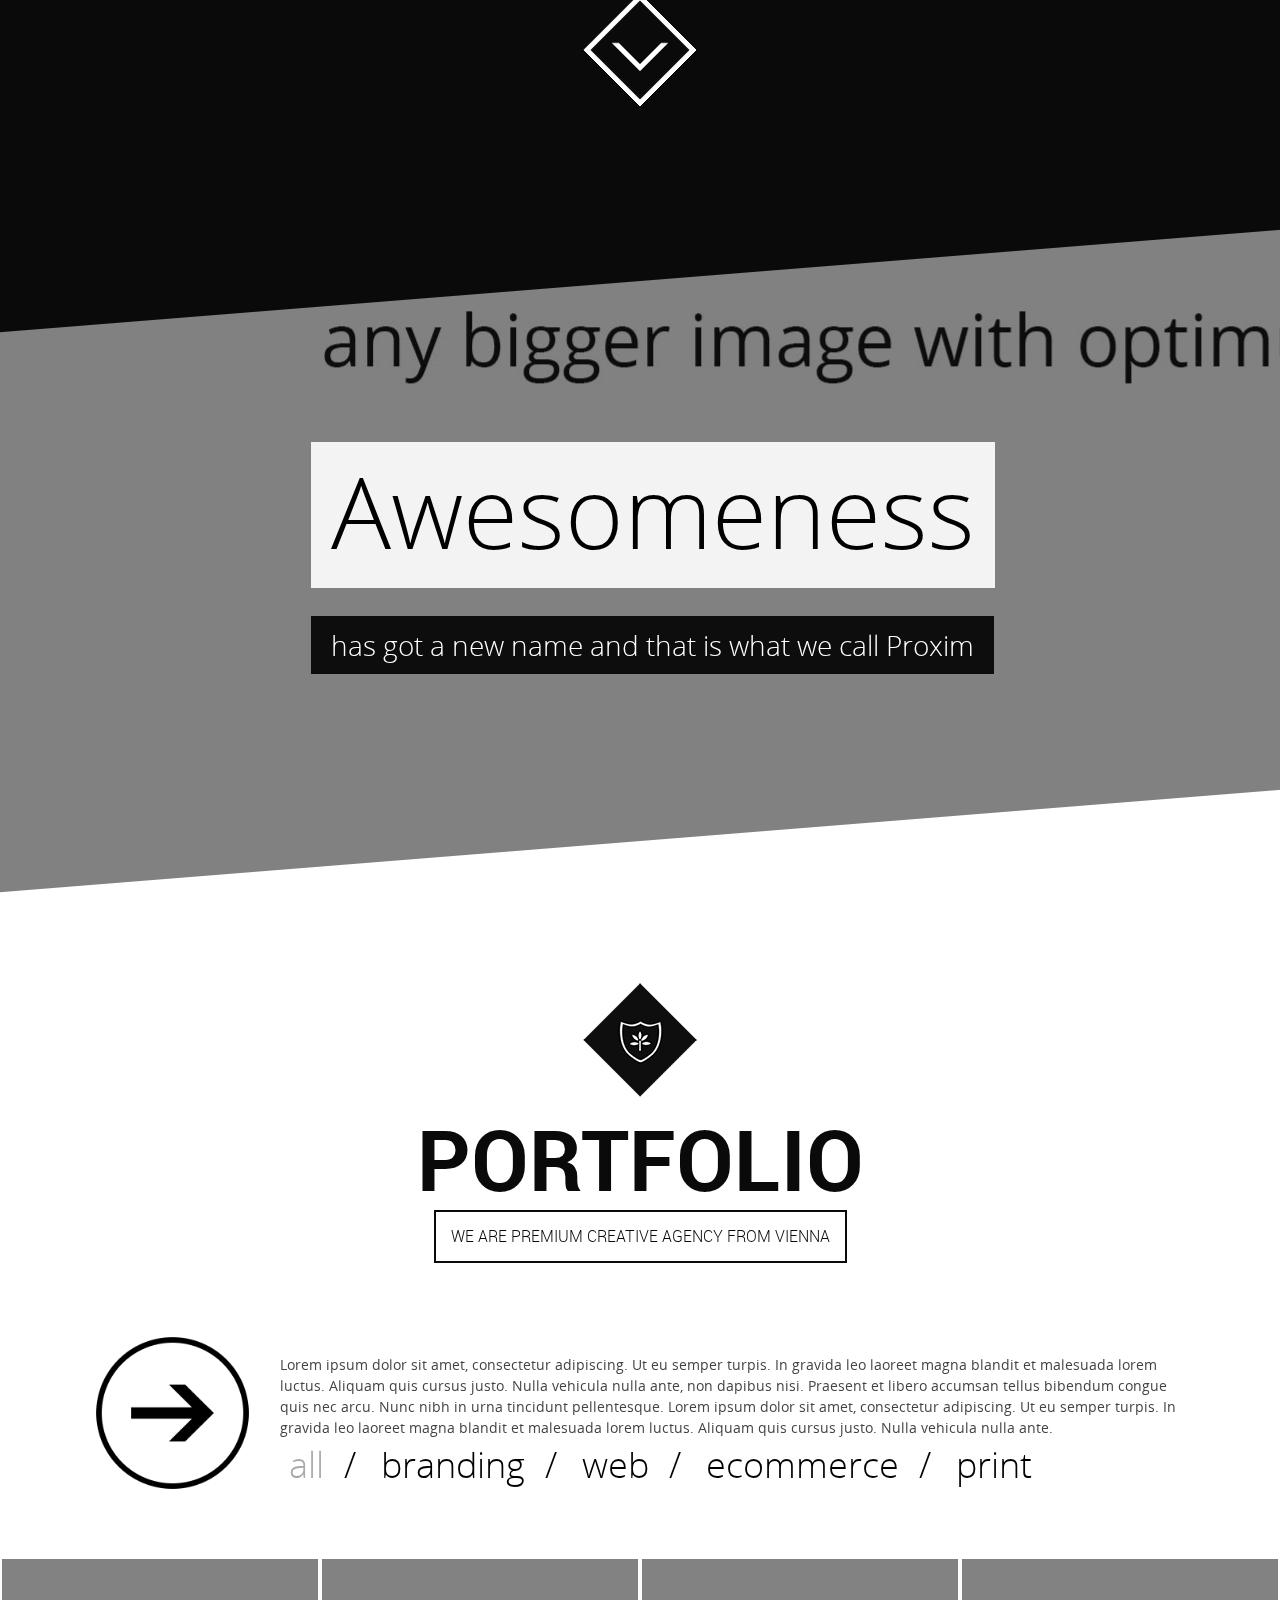
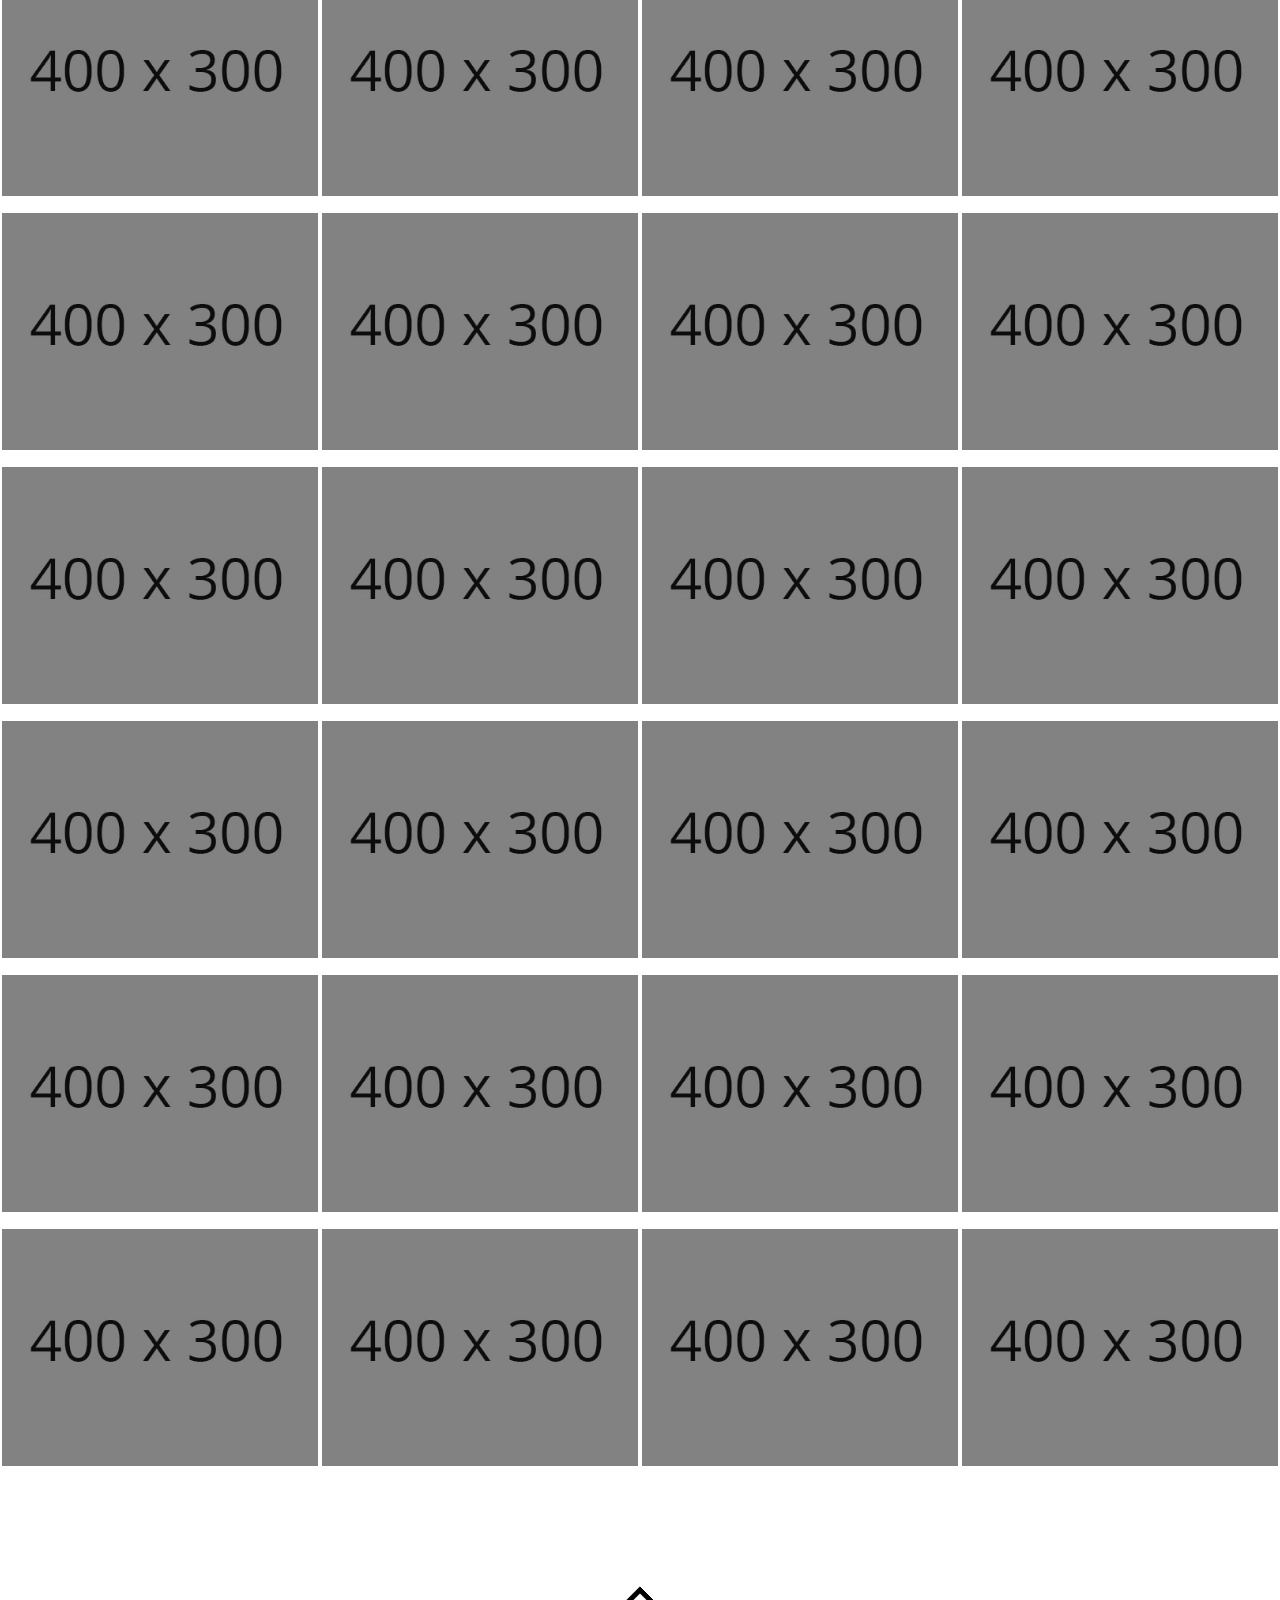
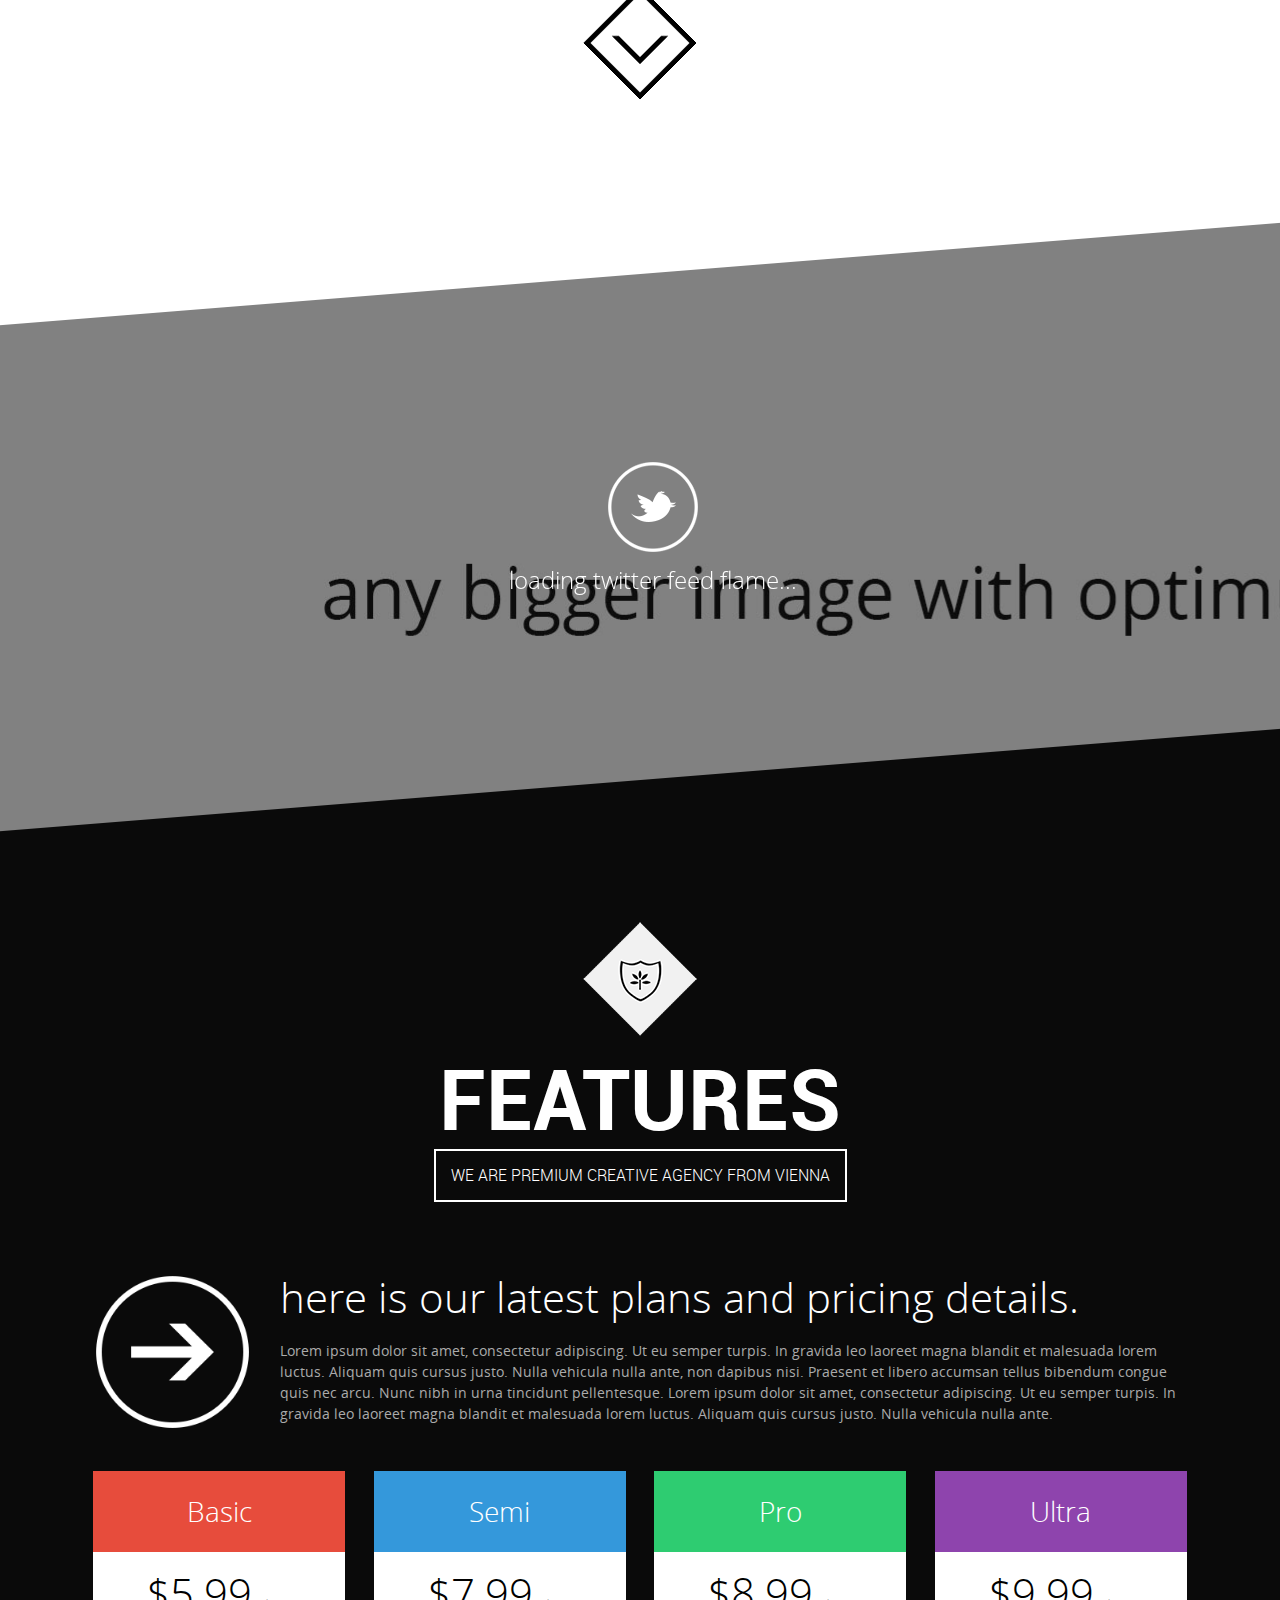
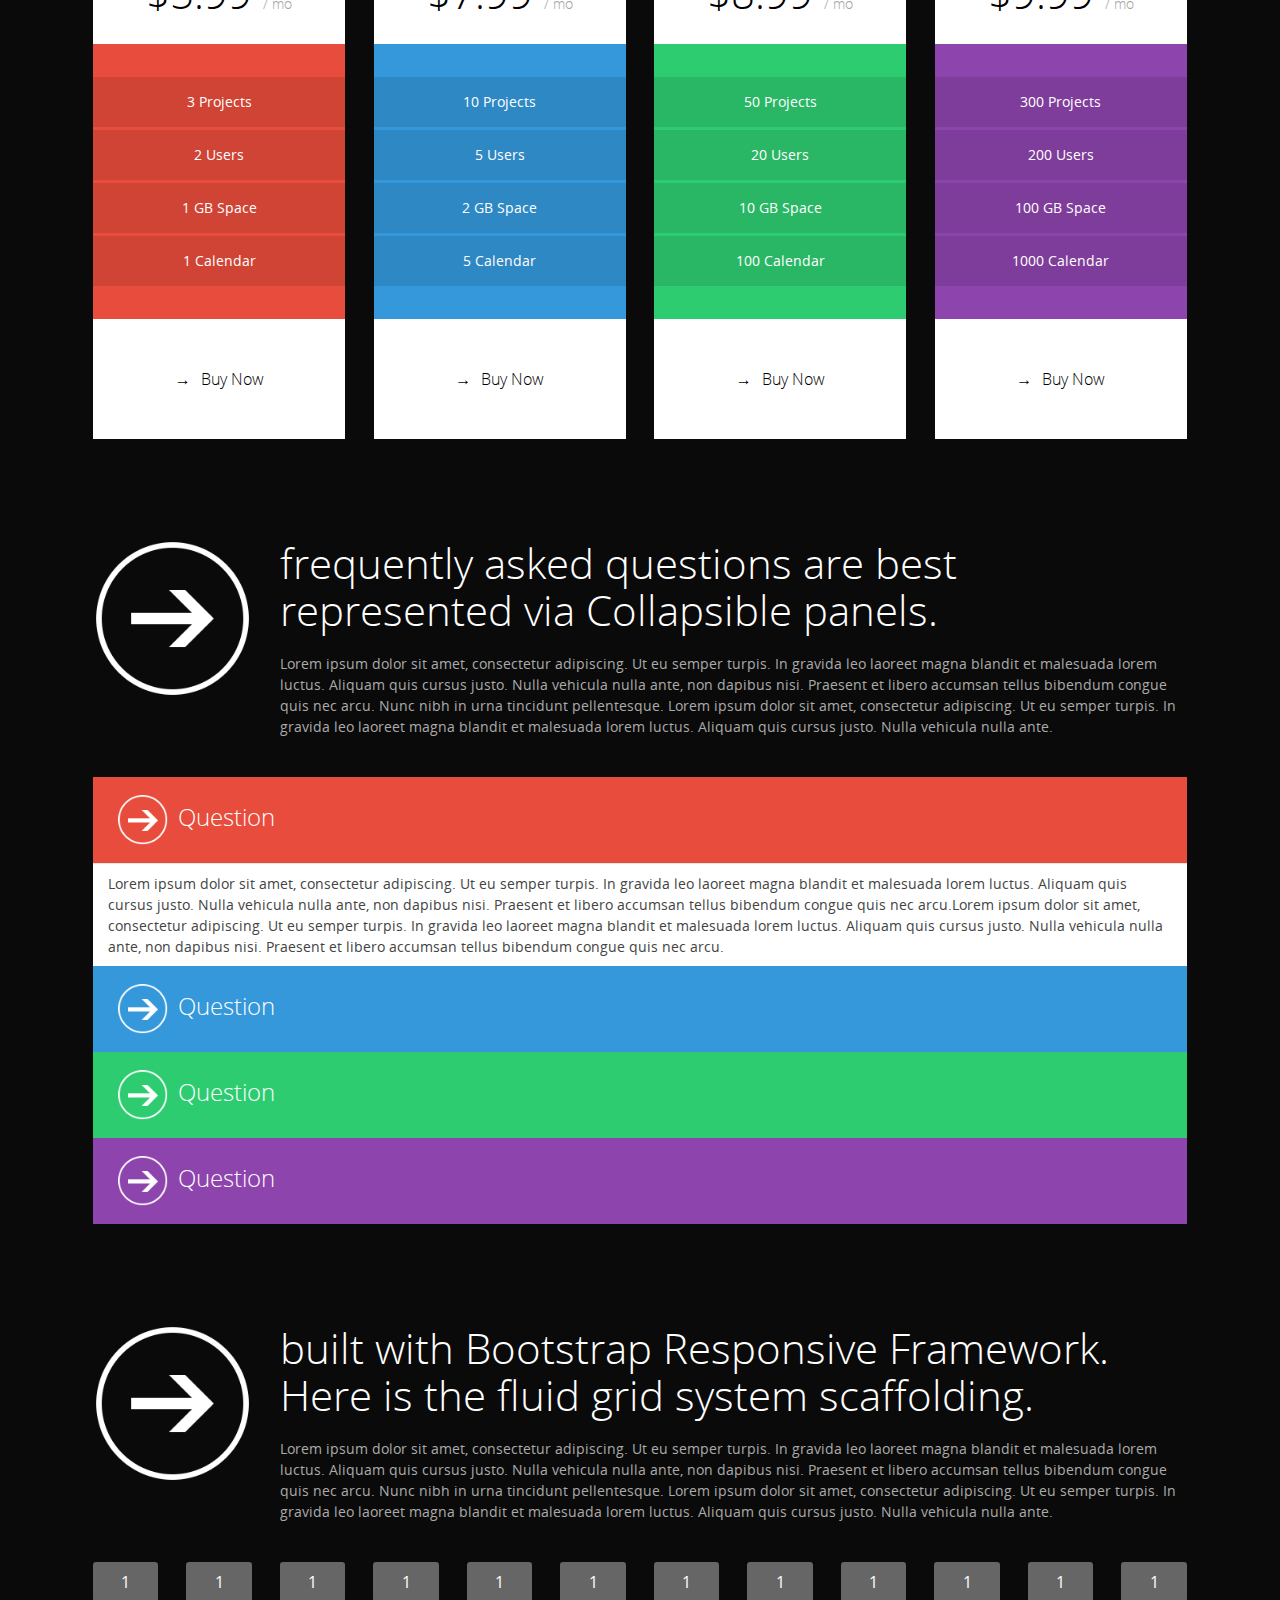
==== commit 9864fcc8: "初始化单页模板，下载地址：http://www.weidea.net/post/31501" ====
--- a/index.html
+++ b/index.html
@@ -1,83 +1,1956 @@
 <!DOCTYPE html>
-<html>
-  <head>
-    <meta charset='utf-8'>
-    <meta http-equiv="X-UA-Compatible" content="chrome=1">
-    <meta name="viewport" content="width=device-width, initial-scale=1, maximum-scale=1">
-    <link href='https://fonts.googleapis.com/css?family=Architects+Daughter' rel='stylesheet' type='text/css'>
-    <link rel="stylesheet" type="text/css" href="stylesheets/stylesheet.css" media="screen" />
-    <link rel="stylesheet" type="text/css" href="stylesheets/pygment_trac.css" media="screen" />
-    <link rel="stylesheet" type="text/css" href="stylesheets/print.css" media="print" />
-
-    <!--[if lt IE 9]>
-    <script src="//html5shiv.googlecode.com/svn/trunk/html5.js"></script>
-    <![endif]-->
-
-    <title>云场景 by mlosun</title>
-  </head>
-
-  <body>
-    <header>
-      <div class="inner">
-        <h1>云场景</h1>
-        <h2>云场景</h2>
-        <a href="https://github.com/mlosun/yunchangjing" class="button"><small>View project on</small>GitHub</a>
-      </div>
-    </header>
-
-    <div id="content-wrapper">
-      <div class="inner clearfix">
-        <section id="main-content">
-          <h3>
-<a name="welcome-to-github-pages" class="anchor" href="#welcome-to-github-pages"><span class="octicon octicon-link"></span></a>Welcome to GitHub Pages.</h3>
-
-<p>This automatic page generator is the easiest way to create beautiful pages for all of your projects. Author your page content here using GitHub Flavored Markdown, select a template crafted by a designer, and publish. After your page is generated, you can check out the new branch:</p>
-
-<pre><code>$ cd your_repo_root/repo_name
-$ git fetch origin
-$ git checkout gh-pages
-</code></pre>
-
-<p>If you're using the GitHub for Mac, simply sync your repository and you'll see the new branch.</p>
-
-<h3>
-<a name="designer-templates" class="anchor" href="#designer-templates"><span class="octicon octicon-link"></span></a>Designer Templates</h3>
-
-<p>We've crafted some handsome templates for you to use. Go ahead and continue to layouts to browse through them. You can easily go back to edit your page before publishing. After publishing your page, you can revisit the page generator and switch to another theme. Your Page content will be preserved if it remained markdown format.</p>
-
-<h3>
-<a name="rather-drive-stick" class="anchor" href="#rather-drive-stick"><span class="octicon octicon-link"></span></a>Rather Drive Stick?</h3>
-
-<p>If you prefer to not use the automatic generator, push a branch named <code>gh-pages</code> to your repository to create a page manually. In addition to supporting regular HTML content, GitHub Pages support Jekyll, a simple, blog aware static site generator written by our own Tom Preston-Werner. Jekyll makes it easy to create site-wide headers and footers without having to copy them across every page. It also offers intelligent blog support and other advanced templating features.</p>
-
-<h3>
-<a name="authors-and-contributors" class="anchor" href="#authors-and-contributors"><span class="octicon octicon-link"></span></a>Authors and Contributors</h3>
-
-<p>You can <a href="https://github.com/blog/821" class="user-mention">@mention</a> a GitHub username to generate a link to their profile. The resulting <code>&lt;a&gt;</code> element will link to the contributor's GitHub Profile. For example: In 2007, Chris Wanstrath (<a href="https://github.com/defunkt" class="user-mention">@defunkt</a>), PJ Hyett (<a href="https://github.com/pjhyett" class="user-mention">@pjhyett</a>), and Tom Preston-Werner (<a href="https://github.com/mojombo" class="user-mention">@mojombo</a>) founded GitHub.</p>
-
-<h3>
-<a name="support-or-contact" class="anchor" href="#support-or-contact"><span class="octicon octicon-link"></span></a>Support or Contact</h3>
-
-<p>Having trouble with Pages? Check out the documentation at <a href="http://help.github.com/pages">http://help.github.com/pages</a> or contact <a href="mailto:support@github.com">support@github.com</a> and we’ll help you sort it out.</p>
-        </section>
-
-        <aside id="sidebar">
-          <a href="https://github.com/mlosun/yunchangjing/zipball/master" class="button">
-            <small>Download</small>
-            .zip file
-          </a>
-          <a href="https://github.com/mlosun/yunchangjing/tarball/master" class="button">
-            <small>Download</small>
-            .tar.gz file
-          </a>
-
-          <p class="repo-owner"><a href="https://github.com/mlosun/yunchangjing"></a> is maintained by <a href="https://github.com/mlosun">mlosun</a>.</p>
-
-          <p>This page was generated by <a href="https://pages.github.com">GitHub Pages</a> using the Architect theme by <a href="https://twitter.com/jasonlong">Jason Long</a>.</p>
-        </aside>
-      </div>
+<html lang="en">
+<head>
+<meta charset="utf-8">
+<title>PROXIM v1.1 | Unique Creative One Page Theme - Responsive HTML5</title>
+<meta name="viewport" content="width=device-width, initial-scale=1.0">
+<meta name="description" content="Highly unique creative theme built with Bootstrap">
+<meta name="author" content="Designova">
+
+<link href="assets/css/bootstrap.css" rel="stylesheet">
+<link href="assets/css/bootstrap-responsive.css" rel="stylesheet">
+<link href="assets/css/extension.css" rel="stylesheet">
+<link href="assets/css/typography.css" rel="stylesheet">
+<link href="assets/css/font-awesome.min.css" rel="stylesheet">
+<link href="stylesheets/supersized.css" rel="stylesheet" >
+<link href="stylesheets/colorbox/colorbox.css" rel="stylesheet" />
+<link href="stylesheets/hoverdir.css" rel="stylesheet"/>
+<link href="stylesheets/intro.css" rel="stylesheet" />
+<link href="supersized/theme/supersized.shutter.css" rel="stylesheet" media="screen" />
+<link href="stylesheets/jquery.tweet.css" rel="stylesheet"/>
+<link href="stylesheets/services.css" rel="stylesheet"/>
+<link href="stylesheets/price-table.css" rel="stylesheet"/>
+<link href="stylesheets/icon-hover-effects.css" rel="stylesheet" >
+<link href="stylesheets/expanding-grid.css" rel="stylesheet" >
+<link href="stylesheets/testimonials.css" rel="stylesheet" >
+<link href="stylesheets/responsive-nav.css" rel="stylesheet">
+<link href="stylesheets/style.css" rel="stylesheet" >
+
+<link rel="shortcut icon" href="assets/ico/favicon.ico">
+<script src="javascripts/modernizr.custom.js"></script>
+<script src="javascripts/modernizr.custom.grid.js"></script>
+
+	<!--[if lt IE 9]>
+		<script src="dist/html5shiv.js"></script>
+		<link rel="stylesheet" type="text/css" href="/css/ie-only.css" />
+	<![endif]-->
+		
+	<link rel="stylesheet" href="stylesheets/work.css">
+	<link rel="stylesheet" href="stylesheets/style.css">
+
+	<style>
+	.show-grid [class*="span"] {
+		color: #fff !important;
+	    background-color: #666;
+	    border-radius: 3px 3px 3px 3px;
+	    line-height: 40px;
+	    min-height: 40px;
+	    text-align: center;
+	    margin-bottom: 5px;
+	}
+	</style>
+		
+</head>
+<body>
+
+<!-- Mobile Only Navigation - 2 types each for (480px to 640px) and (640px to 960px) wide device screens -->
+<header id="mobile-header" class="clearfix hidden-desktop">
+    <div id="nav">
+      <ul>
+        <li><a href="index.html" data-soffset="0">Home</a></li>
+        <li><a class="scroll-link" href="#about" data-soffset="0">About</a></li>
+        <li><a class="scroll-link" href="#services" data-soffset="0">Services</a></li>
+        <li><a class="scroll-link" href="#gallery" data-soffset="0">Gallery</a></li>
+        <li><a class="scroll-link" href="#portfolio" data-soffset="0">Portfolio</a></li>
+        <li><a class="scroll-link" href="#features" data-soffset="0">Features</a></li>
+        <li><a class="scroll-link" href="#newsreel" data-soffset="0">Newsreel</a></li>
+        <li><a class="scroll-link" href="#contact" data-soffset="0">Contact</a></li>
+      </ul>
     </div>
-
-  
-  </body>
-</html>+</header>
+
+	<!--navigation-->
+	<nav id="navigation" class="clearfix hidden-phone">
+		<div class="hover-header">
+			<a href="#" class="big-logo">proxim</a>
+			<ul class="clearfix">
+				<li>
+		            <a class="scroll-link" href="#intro" id="intro-linker" data-soffset="60">home</a>
+		        </li>
+				<li>
+		            <a class="scroll-link" href="#about" id="about-linker" data-soffset="60">about</a>
+		        </li>
+				<li>
+		            <a class="scroll-link" href="#services" id="services-linker" data-soffset="60">services</a>
+		        </li>
+				<li>
+		            <a class="scroll-link" href="#gallery" id="gallery-linker" data-soffset="60">gallery</a>
+		        </li>
+				<li>
+		            <a class="scroll-link" href="#portfolio" id="portfolio-linker" data-soffset="60">portfolio</a>
+		        </li>
+				<li>
+		            <a class="scroll-link" href="#features" id="features-linker" data-soffset="60">features</a>
+		        </li>
+				<li>
+		            <a class="scroll-link" href="#newsreel" id="newsreel-linker" data-soffset="60">newsreel</a>
+		        </li>
+				<li>
+		            <a class="scroll-link" href="#contact" id="contact-linker" data-soffset="60">contact</a>
+		        </li><li>
+		            <a class="scroll-link" href="http://www.weidea.net" id="contact-linker" data-soffset="60">More</a>
+		        </li>
+			</ul>
+		</div>	
+		
+		<a href="#" class="mini-logo">proxim</a>
+		<div class="clearfix">
+		<img title="proxim" alt="proxim" class="menu-icon" src="images/menu.png"/>
+		</div>
+	</nav>
+	<!--navigation : end-->
+
+
+
+	
+		<!-- intro-->
+		<section data-stellar-background-ratio="0.8" class="title-wrap hidden-phone" id="top">
+			<div class="gradient-wrap hidden-phone" data-stellar-ratio="0.3">
+				<div class="promo">
+					<h1 id="letter-container">We are Proxim. We create websites and brands. Yep we do awesome stuffs.</h1>
+				</div>
+					
+				<div class="goto hidden-phone">
+					<a href="#about" id="home-scroll-arrow" class="scroll-link more-button home" data-soffset="60"><span></span></a>
+				</div>
+				
+			</div>
+		</section>
+	
+		<div class="nav-curve hidden-phone"></div>
+
+
+
+
+
+
+
+<section id="mast-wrap">	
+<div id="mast-inner">
+
+
+<section id="about-wrap" class="master-section beneath-intro">
+
+<section class="container-fluid section-wrap">
+
+
+	<div class="row-fluid head-mount">
+        <section class="container">
+			<div class="row add-top">
+				<article id="about" class="span12 text-center main-heading custom-spacing-top">
+					<img title="proxim" alt="proxim" class="diamond" src="images/badge.png"/>
+					<h1><span class="mh1">Hi, We are</span>
+						<span class="mh2">Proxim</span>
+					</h1>
+				</article>
+			</div>
+		</section>
+	</div>	
+
+	
+	<div class="row-fluid promo-slideshow hidden-phone">
+
+					<div class="promo-slider-wrap">
+							<div id="ShowCarousel-03" class="carousel remove-bottom slide point-left">
+                        <!-- Carousel items -->
+                            <div class="carousel-inner">
+                                <div class="active item">
+                                    <div class="about-promo text-center">
+                                    <img title="proxim" alt="proxim"  class="banner-screen" src="images/slider/01.jpg"/>
+                                    </div>
+                                </div>
+                                <div class="item">
+                                    <div class="about-promo text-center">
+                                    <img title="proxim" alt="proxim"  class="banner-screen" src="images/slider/02.jpg"/>
+                                    </div>
+                                </div>
+                                <div class="item">
+                                    <div class="about-promo text-center">
+                                    <img title="proxim" alt="proxim"  class="banner-screen" src="images/slider/03.jpg"/>
+                                    </div>
+                                </div>
+                            </div>
+                                <!-- Carousel nav -->
+                                <a class="carousel-control left" href="#ShowCarousel-03" data-slide="prev"><img title="proxim" alt="proxim" src="images/nav-left.png"/></a>
+                                <a class="carousel-control right" href="#ShowCarousel-03" data-slide="next"><img title="proxim" alt="proxim" src="images/nav-right.png"/></a>
+                        </div>
+					</div>
+					 
+	</div>	
+
+
+
+
+
+	<div class="slanted hidden-phone s1-dark-bg-white"></div>
+
+    <div class="row-fluid about-content-wrap add-top-main add-bottom-main">
+        <section class="container">
+				
+        		<div class="row">
+        			<article class="span12 page-heading text-center">
+        				<img title="proxim" alt="proxim" class="diamond" src="images/badges/02.png"/>
+        				<h1>About Us</h1>
+        			</article>
+        		</div>
+        		<div class="row">
+        			<article class="span12 page-subheading">
+        				<h3><span>We are premium creative agency from Vienna</span></h3>
+        			</article>
+        		</div>
+
+
+				<div class="row add-top-extra">
+					<article class="span3">
+						<ul class="about-index-head">
+							<li class="about-index" id="about-one">
+								<h3 class="opacity-full"><span>Story</span></h3>
+							</li>
+							<li class="about-index" id="about-two">
+								<h3><span>Status</span></h3>
+							</li>
+							<li class="about-index" id="about-three">
+								<h3><span>Skills</span></h3>
+							</li>
+						</ul>
+					</article>
+					<article class="span9">
+
+						<section class="about-index-details opacity-full" id="about-one-details">
+							<div class="row-fluid">
+								<article class="span6 tile-block proxim-bg-one">
+									<h3 class="inner-heading">Sub Heading</h3>
+									<p>Lorem ipsum dolor sit amet, consectetur adipiscing. Ut eu semper turpis. In gravida leo laoreet magna blandit et malesuada lorem luctus. Aliquam quis cursus justo. Nulla vehicula nulla ante, non dapibus nisi. Praesent et libero accumsan tellus bibendum congue quis nec arcu. Nunc nibh in urna tincidunt pellentesque.
+									Lorem ipsum dolor sit amet, consectetur adipiscing. Ut eu semper turpis. In gravida leo laoreet magna blandit et malesuada lorem luctus. Aliquam quis cursus justo. Nulla vehicula nulla ante.</p>
+								</article>
+								<article class="span6 tile-block proxim-bg-two">
+									<h3 class="inner-heading">Sub Heading</h3>
+									<p>Lorem ipsum dolor sit amet, consectetur adipiscing. Ut eu semper turpis. In gravida leo laoreet magna blandit et malesuada lorem luctus. Aliquam quis cursus justo. Nulla vehicula nulla ante, non dapibus nisi. Praesent et libero accumsan tellus bibendum congue quis nec arcu. Nunc nibh in urna tincidunt pellentesque.
+									Lorem ipsum dolor sit amet, consectetur adipiscing. Ut eu semper turpis. In gravida leo laoreet magna blandit et malesuada lorem luctus. Aliquam quis cursus justo. Nulla vehicula nulla ante.</p>
+								</article>
+							</div>
+							
+						</section>
+
+						<section class="about-index-details" id="about-two-details">
+							<div class="row-fluid">
+								<article class="span4 tile-block proxim-bg-five text-center">
+									<img title="proxim" alt="proxim" src="images/about/icons/01.png"/>
+									<h3 class="counting-head">Projects</h3>
+									<p class="counting">052</p>
+								</article>
+								<article class="span4 tile-block proxim-bg-nine text-center">
+									<img title="proxim" alt="proxim" src="images/about/icons/04.png"/>
+									<h3 class="counting-head">Email</h3>
+									<p class="counting">935</p>
+								</article>
+								<article class="span4 tile-block proxim-bg-six text-center">
+									<img title="proxim" alt="proxim" src="images/about/icons/05.png"/>
+									<h3 class="counting-head">Tweets</h3>
+									<p class="counting">823</p>
+								</article>
+							</div>
+
+							<div class="row-fluid tile-block-space">
+								<article class="span4 tile-block proxim-bg-four text-center">
+									<img title="proxim" alt="proxim" src="images/about/icons/06.png"/>
+									<h3 class="counting-head">Likes</h3>
+									<p class="counting">677</p>
+								</article>
+								<article class="span4 tile-block proxim-bg-two text-center">
+									<img title="proxim" alt="proxim" src="images/about/icons/02.png"/>
+									<h3 class="counting-head">Coffee</h3>
+									<p class="counting">916</p>
+								</article>
+								<article class="span4 tile-block proxim-bg-one text-center">
+									<img title="proxim" alt="proxim" src="images/about/icons/03.png"/>
+									<h3 class="counting-head">Beer</h3>
+									<p class="counting">124</p>
+								</article>
+							</div>
+						</section>
+
+						<section class="about-index-details" id="about-three-details">
+							<div class="row-fluid">
+							<article class="span12 skillset">
+	                            <h3><span class="skill-name">Web Design</span>
+	                            	<span class="skill-percent proxim-color-one">80%</span>
+	                            </h3>
+	                            <div class="progress progress-danger">
+	                                <div class="bar width80 proxim-bg-one"></div>
+	                            </div>
+
+	                            <h3><span class="skill-name">Branding &amp; Logo</span>
+	                            	<span class="skill-percent proxim-color-two">60%</span>
+	                            </h3>
+	                            <div class="progress progress-dangproxim-bg-twoer">
+	                                <div class="bar width60 proxim-bg-two"></div>
+	                            </div>
+
+	                            <h3><span class="skill-name">App Development</span>
+	                            	<span class="skill-percent proxim-color-three">78%</span>
+	                            </h3>
+	                            <div class="progress progress-danger">
+	                                <div class="bar width78 proxim-bg-three"></div>
+	                            </div>
+
+	                            <h3><span class="skill-name">Mobile Websites</span>
+	                            	<span class="skill-percent proxim-color-four">95%</span>
+	                            </h3>
+	                            <div class="progress progress-danger">
+	                                <div class="bar width95 proxim-bg-four"></div>
+	                            </div>
+							</article>
+							</div>
+						</section>
+
+
+					</article>
+				</div>
+				<!--row : end-->
+
+
+			</section>
+			<!--container : end-->
+		</div>
+		<!--row-fluid : end-->
+
+
+		<div class="row-fluid team-wrap add-top-extra clearfix">
+			<ul class="team-list">
+			
+<!-- TEAM THUMB -->
+<li class="team-block bg-alt">
+		<img title="proxim" alt="proxim" src="images/team/01.jpg"/>
+		<div class="proxim-bg-one">
+			<span>
+				John Doe
+				<em class="team-subline"><a href="#">Founder</a></em>
+				<em class="team-fb"><a href="#">v</a></em>
+				<em class="team-db"><a href="#">Ć</a></em>
+				<em class="team-ln"><a href="#">ą</a></em>
+			</span>
+		</div>
+</li>
+<!-- TEAM THUMB -->
+
+<!-- TEAM THUMB -->
+<li class="team-block">
+		<img title="proxim" alt="proxim" src="images/team/02.jpg"/>
+		<div class="proxim-bg-two">
+			<span>
+				Dana Roger
+				<em class="team-subline"><a href="#">Manager</a></em>
+				<em class="team-fb"><a href="#">v</a></em>
+				<em class="team-db"><a href="#">Ć</a></em>
+				<em class="team-ln"><a href="#">ą</a></em>
+			</span>
+		</div>
+</li>
+
+<!-- TEAM THUMB -->
+<li class="team-block bg-alt">		
+	<img title="proxim" alt="proxim" src="images/team/03.jpg"/>
+		<div class="proxim-bg-three">
+			<span>
+				Roby Stern
+				<em class="team-subline"><a href="#">Developer</a></em>
+				<em class="team-fb"><a href="#">v</a></em>
+				<em class="team-db"><a href="#">Ć</a></em>
+				<em class="team-ln"><a href="#">ą</a></em>
+			</span>
+		</div>
+</li>
+
+<!-- TEAM THUMB -->
+<li class="team-block">
+		<img title="proxim" alt="proxim" src="images/team/04.jpg"/>
+		<div class="proxim-bg-four">
+			<span>
+				Eva Swend
+				<em class="team-subline"><a href="#">HR</a></em>
+				<em class="team-fb"><a href="#">v</a></em>
+				<em class="team-db"><a href="#">Ć</a></em>
+				<em class="team-ln"><a href="#">ą</a></em>
+			</span>
+		</div>
+</li>
+
+<!-- TEAM THUMB -->
+<li class="team-block bg-alt">
+		<img title="proxim" alt="proxim" src="images/team/05.jpg"/>
+		<div class="proxim-bg-five">
+			<span>
+				Ron Graham
+				<em class="team-subline"><a href="#">Designer</a></em>
+				<em class="team-fb"><a href="#">v</a></em>
+				<em class="team-db"><a href="#">Ć</a></em>
+				<em class="team-ln"><a href="#">ą</a></em>
+			</span>
+		</div>
+</li>
+<!-- TEAM THUMB -->
+
+<!-- TEAM THUMB -->
+<li class="team-block">
+		<img title="proxim" alt="proxim" src="images/team/06.jpg"/>
+		<div class="proxim-bg-six">
+			<span>
+				Sara Lee
+				<em class="team-subline"><a href="#">The Pet</a></em>
+				<em class="team-fb"><a href="#">v</a></em>
+				<em class="team-db"><a href="#">Ć</a></em>
+				<em class="team-ln"><a href="#">ą</a></em>
+			</span>
+		</div>
+</li>
+
+<!-- TEAM THUMB -->
+<li class="team-block bg-alt">
+		<img title="proxim" alt="proxim" src="images/team/07.jpg"/>
+		<div class="proxim-bg-seven">
+			<span>
+				Paulo Costa
+				<em class="team-subline"><a href="#">Designer</a></em>
+				<em class="team-fb"><a href="#">v</a></em>
+				<em class="team-db"><a href="#">Ć</a></em>
+				<em class="team-ln"><a href="#">ą</a></em>
+			</span>
+		</div>
+</li>
+
+<!-- TEAM THUMB -->
+<li class="team-block">
+		<img title="proxim" alt="proxim" src="images/team/08.jpg"/>
+		<div class="proxim-bg-eight">
+			<span>
+				Mary Lopez
+				<em class="team-subline"><a href="#">Developer</a></em>
+				<em class="team-fb"><a href="#">v</a></em>
+				<em class="team-db"><a href="#">Ć</a></em>
+				<em class="team-ln"><a href="#">ą</a></em>
+			</span>
+		</div>
+</li>
+	
+			</ul>	
+		</div>
+		<!--row-fluid : end-->
+
+
+		<div class="goto hidden-phone">
+			<a href="#services" class="scroll-link more-button about-arrow" data-soffset="60"><span>the awesome arrow</span></a>
+		</div>	
+
+
+	</section>
+	<!--container-fluid : end-->
+
+</section>
+<!--master-section : end-->
+
+
+
+<div id="seperator-01" data-stellar-background-ratio="0.6" class="seperator-layer">
+    <section class="slanted hidden-phone hidden-phone s2-dark"></section>
+
+    <section class="container-fluid">
+    <div class="row-fluid">
+        <section class="container">
+			<div class="row">
+
+            <div id="testimonials" class="tab-container">
+	            <div class="panel-container">
+	              <div id="tst1">
+	                <article class="span12 text-center parallax-wrap testimonial-item">
+	    					<h1><span class="trans-white">The perfect <strong>parallax</strong> theme with flat design</span></h1>
+	                </article>
+	              </div>
+	              <div id="tst2">
+	                <article class="span12 text-center parallax-wrap testimonial-item">
+	    					<h1><span class="trans-white">Built responsive with <strong>Bootstrap</strong> framework</span></h1>
+	                </article>
+	              </div>
+	              <div id="tst3">
+	                <article class="span12 text-center parallax-wrap testimonial-item">
+	    					<h1><span class="trans-white">With <strong>all elements</strong> needed for a portfolio</span></h1>
+	                </article>
+	              </div>
+	            </div>
+	            <ul class="etabs text-center">
+	              <li class="tab"><a href="#tst1">1</a></li>
+	              <li class="tab"><a href="#tst2">2</a></li>
+	              <li class="tab"><a href="#tst3">3</a></li>
+	            </ul>
+	          </div>
+
+            </div><!--/ row-->
+        </section><!--/ container-->        
+    </div><!--/ row-fluid-->    
+    </section>
+
+	<section class="slanted hidden-phone hidden-phone s1-white"></section>
+</div>
+
+
+
+<section id="services" class="master-section">
+
+<section class="container-fluid section-wrap">
+
+	<div class="row-fluid services-content-wrap add-top-main add-bottom-main">
+        <section class="container">
+			<div class="row">
+		        <article class="span12 page-heading-alt text-center">
+		        	<img title="proxim" alt="proxim" src="images/badges/01.png"/>
+		        	<h1>Services</h1>
+		        </article>
+		    </div>
+		    <div class="row">
+		        <article class="span12 page-subheading-alt">
+		        	<h3><span>We are premium creative agency from Vienna</span></h3>
+		        </article>
+		    </div>
+		    <div class="row add-top-content">
+		        <article class="span2">
+		        	<img title="proxim" alt="proxim" class="big-cap-icon-black" src="images/next-big-black.png"/>
+		        </article>
+		        <article class="span10">
+		        	<h3 class="content-heading"><span>We offer the best in class services for our premium customers</span></h3>
+		        	<div class="row-fluid add-top-small">
+		        		<article class="span12">
+		        		<p>Lorem ipsum dolor sit amet, consectetur adipiscing. Ut eu semper turpis. In gravida leo laoreet magna blandit et malesuada lorem luctus. Aliquam quis cursus justo. Nulla vehicula nulla ante, non dapibus nisi. Praesent et libero accumsan tellus bibendum congue quis nec arcu. Nunc nibh in urna tincidunt pellentesque. Lorem ipsum dolor sit amet, consectetur adipiscing. Ut eu semper turpis. In gravida leo laoreet magna blandit et malesuada lorem luctus. Aliquam quis cursus justo. Nulla vehicula nulla ante.</p>
+		        		</article>
+		        	</div>
+		        </article>
+		    </div>
+
+		    <div class="row add-top-half services-flap">
+
+		        		<article class="span4 services-list clearfix">
+		        		<img title="proxim" alt="proxim" class="pull-left" src="images/one.png"/>
+		        		<div class="pull-left">
+		        			<h2>Design</h2>
+		        			<h4><span class="proxim-bg-one">CS6 / CorelDraw</span></h4>
+		        			<p><span>24 Projects</span></p>
+		        		</div>
+		        		</article>
+
+		        		<article class="span4 services-list clearfix">
+		        		<img title="proxim" alt="proxim" class="pull-left" src="images/two.png"/>
+		        		<div class="pull-left">
+		        			<h2>Develop</h2>
+		        			<h4><span class="proxim-bg-two">html5 / php / cms</span></h4>
+		        			<p><span>21 Projects</span></p>
+		        		</div>
+		        		</article>
+
+		        		<article class="span4 services-list clearfix">
+		        		<img title="proxim" alt="proxim" class="pull-left" src="images/three.png"/>
+		        		<div class="pull-left">
+		        			<h2>Promote</h2>
+		        			<h4><span class="proxim-bg-three">branding / advt</span></h4>
+		        			<p><span>15 Projects</span></p>
+		        		</div>
+		        		</article>
+
+		    </div>
+
+
+		        </section>
+		    </div>
+
+	<div class="row-fluid add-top-extra add-bottom-hook">
+		        <article class="span12">
+		        	
+		        <ul class="grid cs-style-3">
+				<li>
+					<figure class="proxim-bg-two">
+						<img title="proxim" alt="proxim" src="images/services/blocks/1.png" >
+						<figcaption class="proxim-bg-ten service-envelop">
+							<h3><span><img title="proxim" alt="proxim" src="images/next.png"/></span>Web Design</h3>
+							<p>Lorem ipsum dolor sit amet, consectetur adipiscing. Ut eu semper turpis. In gravida leo laoreet magna blandit et malesuada lorem luctus. Aliquam quis cursus justo. Nulla vehicula nulla ante, non dapibus nisi. Praesent et libero accumsan tellus.</p>
+							<a href="#" class="btn btn-proxim-trans">View All Projects</a>
+						</figcaption>
+					</figure>
+				</li>
+				<li>
+					<figure class="proxim-bg-three">
+						<img title="proxim" alt="proxim" src="images/services/blocks/2.png" >
+						<figcaption class="proxim-bg-nine service-envelop">
+							<h3><span><img title="proxim" alt="proxim" src="images/next.png"/></span>Graphic Design</h3>
+							<p>Lorem ipsum dolor sit amet, consectetur adipiscing. Ut eu semper turpis. In gravida leo laoreet magna blandit et malesuada lorem luctus. Aliquam quis cursus justo. Nulla vehicula nulla ante, non dapibus nisi. Praesent et libero accumsan tellus.</p>
+							<a href="#" class="btn btn-proxim-trans">View All Projects</a>
+						</figcaption>
+					</figure>
+				</li>
+				<li>
+					<figure class="proxim-bg-four">
+						<img title="proxim" alt="proxim" src="images/services/blocks/3.png" >
+						<figcaption class="proxim-bg-eight service-envelop">
+							<h3><span><img title="proxim" alt="proxim" src="images/next.png"/></span>Print Design</h3>
+							<p>Lorem ipsum dolor sit amet, consectetur adipiscing. Ut eu semper turpis. In gravida leo laoreet magna blandit et malesuada lorem luctus. Aliquam quis cursus justo. Nulla vehicula nulla ante, non dapibus nisi. Praesent et libero accumsan tellus.</p>
+							<a href="#" class="btn btn-proxim-trans">View All Projects</a>
+						</figcaption>
+					</figure>
+				</li>
+				<li>
+					<figure class="proxim-bg-seven">
+						<img title="proxim" alt="proxim" src="images/services/blocks/6.png" >
+						<figcaption class="proxim-bg-one service-envelop">
+							<h3><span><img title="proxim" alt="proxim" src="images/next.png"/></span>Advt.</h3>
+							<p>Lorem ipsum dolor sit amet, consectetur adipiscing. Ut eu semper turpis. In gravida leo laoreet magna blandit et malesuada lorem luctus. Aliquam quis cursus justo. Nulla vehicula nulla ante, non dapibus nisi. Praesent et libero accumsan tellus.</p>
+							<a href="#" class="btn btn-proxim-trans">View All Projects</a>
+						</figcaption>
+					</figure>
+				</li>
+				<li>
+					<figure class="proxim-bg-six">
+						<img title="proxim" alt="proxim" src="images/services/blocks/5.png" >
+						<figcaption class="proxim-bg-two service-envelop">
+							<h3><span><img title="proxim" alt="proxim" src="images/next.png"/></span>CMS</h3>
+							<p>Lorem ipsum dolor sit amet, consectetur adipiscing. Ut eu semper turpis. In gravida leo laoreet magna blandit et malesuada lorem luctus. Aliquam quis cursus justo. Nulla vehicula nulla ante, non dapibus nisi. Praesent et libero accumsan tellus.</p>
+							<a href="#" class="btn btn-proxim-trans">View All Projects</a>
+						</figcaption>
+					</figure>
+				</li>
+				<li>
+					<figure class="proxim-bg-five">
+						<img title="proxim" alt="proxim" src="images/services/blocks/4.png" >
+						<figcaption class="proxim-bg-seven service-envelop">
+							<h3><span><img title="proxim" alt="proxim" src="images/next.png"/></span>Branding</h3>
+							<p>Lorem ipsum dolor sit amet, consectetur adipiscing. Ut eu semper turpis. In gravida leo laoreet magna blandit et malesuada lorem luctus. Aliquam quis cursus justo. Nulla vehicula nulla ante, non dapibus nisi. Praesent et libero accumsan tellus.</p>
+							<a href="#" class="btn btn-proxim-trans">View All Projects</a>
+						</figcaption>
+					</figure>
+				</li>
+			</ul>
+
+
+		        </article>
+		    </div>
+		    <!-- row:ends -->
+
+
+    
+
+
+		
+		<div class="goto hidden-phone">
+			<a href="#gallery" class="scroll-link more-button services-arrow" data-soffset="60"><span>the awesome arrow</span></a>
+		</div>
+
+
+	</section>
+	<!--container-fluid : end-->
+
+</section>
+<!--master-section : end-->
+
+
+
+
+<div id="seperator-02" data-stellar-background-ratio="0.6" class="seperator-layer">
+    <section class="slanted hidden-phone hidden-phone s2-white"></section>
+
+   
+
+    <section class="container-fluid">
+    <div class="row-fluid">
+        <section class="container">
+			<div class="row">
+
+            	<article class="span3 text-center">
+							<div class="hi-icon-wrap hi-icon-effect-6 text-center">
+								<a href="#set-6" class="hi-icon hi-icon-pencil proxim-bg-one">Design</a>
+								<h3><span>Design<strong><img title="proxim" alt="proxim" src="images/next-black.png"/></strong></span></h3>
+							</div>
+                </article>
+                <article class="span3 text-center">
+							<div class="hi-icon-wrap hi-icon-effect-6">
+								<a href="#set-6" class="hi-icon hi-icon-cog proxim-bg-two">Develop</a>
+								<h3><span>Develop<strong><img title="proxim" alt="proxim" src="images/next-black.png"/></strong></span></h3>
+							</div>
+                </article>
+                <article class="span3 text-center">
+							<div class="hi-icon-wrap hi-icon-effect-6">
+								<a href="#set-6" class="hi-icon hi-icon-contract proxim-bg-three">Deliver</a>
+								<h3><span>Deliver<strong><img title="proxim" alt="proxim" src="images/next-black.png"/></strong></span></h3>
+							</div>
+                </article>
+                <article class="span3 text-center hidden-phone">
+							<div class="hi-icon-wrap hi-icon-effect-6">
+								<a href="#set-6" class="hi-icon hi-icon-support proxim-bg-four">Support</a>
+								<h3><span>Support<strong><img title="proxim" alt="proxim" src="images/next-black.png"/></strong></span></h3>
+							</div>
+                </article>
+	          
+            </div><!--/ row-->
+        </section><!--/ container-->        
+    </div><!--/ row-fluid-->    
+    </section>
+
+	<section class="slanted hidden-phone hidden-phone s1-dark"></section>
+</div>
+
+
+
+<section id="gallery" class="master-section">
+
+<section class="container-fluid section-wrap">
+
+	
+    <div class="row-fluid about-content-wrap add-top-main add-bottom-main">
+        <section class="container">
+				
+        		<div class="row">
+        			<article class="span12 page-heading text-center">
+        				<img title="proxim" alt="proxim" class="diamond" src="images/badges/02.png"/>
+        				<h1>Gallery</h1>
+        			</article>
+        		</div>
+        		<div class="row">
+        			<article class="span12 page-subheading">
+        				<h3><span>We are premium creative agency from Vienna</span></h3>
+        			</article>
+        		</div>
+
+    <div class="row add-top-content">
+		        <article class="span2">
+		        	<img title="proxim" alt="proxim" class="big-cap-icon" src="images/next-big-white.png"/>
+		        </article>
+		        <article class="span10">
+		        	<h3 class="content-heading-alt"><span>have a look on latest snaps, photos and artworks by our photographers team.</span></h3>
+		        	<div class="row-fluid add-top-small">
+		        		<article class="span12">
+		        		<p class="text-white">Lorem ipsum dolor sit amet, consectetur adipiscing. Ut eu semper turpis. In gravida leo laoreet magna blandit et malesuada lorem luctus. Aliquam quis cursus justo. Nulla vehicula nulla ante, non dapibus nisi. Praesent et libero accumsan tellus bibendum congue quis nec arcu. Nunc nibh in urna tincidunt pellentesque. Lorem ipsum dolor sit amet, consectetur adipiscing. Ut eu semper turpis. In gravida leo laoreet magna blandit et malesuada lorem luctus. Aliquam quis cursus justo. Nulla vehicula nulla ante.</p>
+		        		</article>
+		        	</div>
+		        </article>
+    </div>
+
+
+       	</section>
+    </div>   	
+
+    <div class="row-fluid add-bottom-hook">
+        
+					<section class="gallery-pane">
+						<a id="gallery-pane" class="section"></a>
+
+			
+							<a class="folio workcol group2" href="images/gallery/full.jpg" title="Me and my grandfather on the Ohoopee.">
+								<div>
+									<ul class="proxim-bg-one">
+										<li><h3>Image Title<strong><img title="proxim" alt="proxim" src="images/next.png"/></strong></h3></li>
+									</ul>
+									<img title="proxim" alt="proxim" class="plus" src="images/lf-plus.svg">
+								</div>
+								<img title="proxim" alt="proxim" src="images/gallery/thumbs/01.jpg">
+							</a>							
+		
+							<a class="folio workcol group2" href="images/gallery/full.jpg" title="Me and my grandfather on the Ohoopee.">
+								<div>
+									<ul class="proxim-bg-two">
+										<li><h3>Image Title<strong><img title="proxim" alt="proxim" src="images/next.png"/></strong></h3></li>
+									</ul>
+									<img title="proxim" alt="proxim" class="plus" src="images/lf-plus.svg">
+								</div>
+								<img title="proxim" alt="proxim" src="images/gallery/thumbs/02.jpg">
+							</a>
+									
+							<a class="folio workcol group2" href="images/gallery/full.jpg" title="Me and my grandfather on the Ohoopee.">
+								<div>
+									<ul class="proxim-bg-three">
+										<li><h3>Image Title<strong><img title="proxim" alt="proxim" src="images/next.png"/></strong></h3></li>
+									</ul>
+									<img title="proxim" alt="proxim" class="plus" src="images/lf-plus.svg">
+								</div>					
+								<img title="proxim" alt="proxim" src="images/gallery/thumbs/03.jpg">
+							</a>									
+		
+							<a class="folio workcol group2" href="images/gallery/full.jpg" title="Me and my grandfather on the Ohoopee.">
+								<div>
+									<ul class="proxim-bg-four">
+										<li><h3>Image Title<strong><img title="proxim" alt="proxim" src="images/next.png"/></strong></h3></li>
+									</ul>
+									<img title="proxim" alt="proxim" class="plus" src="images/lf-plus.svg">
+								</div>					
+								<img title="proxim" alt="proxim" src="images/gallery/thumbs/04.jpg">
+							</a>
+
+
+							<a class="folio workcol group2" href="images/gallery/full.jpg" title="Me and my grandfather on the Ohoopee.">
+								<div>
+									<ul class="proxim-bg-five">
+										<li><h3>Image Title<strong><img title="proxim" alt="proxim" src="images/next.png"/></strong></h3></li>
+									</ul>
+									<img title="proxim" alt="proxim" class="plus" src="images/lf-plus.svg">
+								</div>	
+								<img title="proxim" alt="proxim" src="images/gallery/thumbs/05.jpg">
+							</a>								
+		
+					
+							<a class="folio workcol group2" href="images/gallery/full.jpg" title="Me and my grandfather on the Ohoopee.">
+								<div>
+									<ul class="proxim-bg-six">
+										<li><h3>Image Title<strong><img title="proxim" alt="proxim" src="images/next.png"/></strong></h3></li>
+									</ul>
+									<img title="proxim" alt="proxim" class="plus" src="images/lf-plus.svg">
+								</div>					
+								<img title="proxim" alt="proxim" src="images/gallery/thumbs/07.jpg">
+							</a>	
+		
+							<a class="folio workcol group2" href="images/gallery/full.jpg" title="Me and my grandfather on the Ohoopee.">
+								<div>
+									<ul class="proxim-bg-seven">
+										<li><h3>Image Title<strong><img title="proxim" alt="proxim" src="images/next.png"/></strong></h3></li>
+									</ul>
+									<img title="proxim" alt="proxim" class="plus" src="images/lf-plus.svg">
+								</div>
+								<img title="proxim" alt="proxim" src="images/gallery/thumbs/06.jpg">
+							</a>		
+		
+							<a class="folio workcol group2" href="images/gallery/full.jpg" title="Me and my grandfather on the Ohoopee.">
+								<div>
+									<ul class="proxim-bg-eight">
+										<li><h3>Image Title<strong><img title="proxim" alt="proxim" src="images/next.png"/></strong></h3></li>
+									</ul>
+									<img title="proxim" alt="proxim" class="plus" src="images/lf-plus.svg">
+								</div>					
+								<img title="proxim" alt="proxim" src="images/gallery/thumbs/08.jpg">
+							</a>	
+							
+																
+																
+						<div style="clear: both;"></div>
+							
+					</section>			
+
+				
+		</div>
+		<!--row-fluid : end-->
+
+
+
+
+		<div class="goto hidden-phone">
+			<a href="#portfolio" class="scroll-link more-button about-arrow" data-soffset="60"><span>the awesome arrow</span></a>
+		</div>		
+
+
+	</section>
+	<!--container-fluid : end-->
+
+</section>
+<!--master-section : end-->
+
+
+<div id="seperator-03" data-stellar-background-ratio="0.6" class="seperator-layer">
+    <section class="slanted hidden-phone hidden-phone s2-dark"></section>
+
+
+     <section class="container-fluid">
+    <div class="row-fluid">
+        <section class="container">
+			<div class="row">
+
+            	<div class="parallax-wrap span12 text-center">
+            		<h1 class="layer-promo"><span>Awesomeness</span></h1>
+            		<h3 class="layer-promo-sub"><span>has got a new name and that is what we call Proxim</span></h3>
+	          	</div>
+	          
+            </div><!--/ row-->
+        </section><!--/ container-->        
+    </div><!--/ row-fluid-->    
+    </section>
+
+	<section class="slanted hidden-phone hidden-phone s1-white"></section>
+</div>
+
+
+<section id="portfolio" class="master-section">
+
+<section class="container-fluid section-wrap">
+
+	<div class="row-fluid services-content-wrap add-top-main add-bottom-main">
+        <section class="container">
+			<div class="row">
+		        <article class="span12 page-heading-alt text-center">
+		        	<img title="proxim" alt="proxim" src="images/badges/01.png"/>
+		        	<h1>Portfolio</h1>
+		        </article>
+		    </div>
+		    <div class="row">
+		        <article class="span12 page-subheading-alt">
+		        	<h3><span>We are premium creative agency from Vienna</span></h3>
+		        </article>
+		    </div>
+
+
+		     <div class="row add-top-content">
+		        <article class="span2">
+		        	<img title="proxim" alt="proxim" class="big-cap-icon-black" src="images/next-big-black.png"/>
+		        </article>
+		        <article class="span10">
+		        	<div class="row-fluid add-top-small">
+		        		<article class="span12">
+		        		<p>Lorem ipsum dolor sit amet, consectetur adipiscing. Ut eu semper turpis. In gravida leo laoreet magna blandit et malesuada lorem luctus. Aliquam quis cursus justo. Nulla vehicula nulla ante, non dapibus nisi. Praesent et libero accumsan tellus bibendum congue quis nec arcu. Nunc nibh in urna tincidunt pellentesque. Lorem ipsum dolor sit amet, consectetur adipiscing. Ut eu semper turpis. In gravida leo laoreet magna blandit et malesuada lorem luctus. Aliquam quis cursus justo. Nulla vehicula nulla ante.</p>
+		        		</article>
+		        	</div>
+		        	<section id="options" class="clearfix">
+                <ul id="filters" class="option-set clearfix" data-option-key="filter">
+                <li><a href="#filter" data-option-value="all" class="selected">all</a></li>
+                <li><a href="#filter" data-option-value="branding">branding</a></li>
+                <li><a href="#filter" data-option-value="web">web</a></li>
+                <li><a href="#filter" data-option-value="ecommerce">ecommerce</a></li>
+                <li><a href="#filter" data-option-value="print">print</a></li>
+                </ul>
+            </section> <!-- #options -->
+
+
+		        	
+		        </article>
+    		</div>
+
+		    
+    </section>
+</div>
+
+
+<section class="container-fluid section-wrap">
+
+	<div class="row-fluid services-content-wrap add-bottom-main add-bottom-hook">
+
+		        <article class="span12">
+		        	
+		        	
+		       <div class="main">
+				<ul id="og-grid" class="og-grid filter-grid">
+					<li class="all web">
+						<a href="http://cargocollective.com/jaimemartinez/" data-largesrc="images/portfolio/1.jpg" data-title="Azuki bean" data-description="Swiss chard pumpkin bunya nuts maize plantain aubergine napa cabbage soko coriander sweet pepper water spinach winter purslane shallot tigernut lentil beetroot.">
+							<img title="proxim" alt="proxim" src="images/portfolio/thumbs/01.jpg" />
+							<div class="block">		
+			                	<div class="hover_info proxim-bg-one">
+			                    	<h1>Image Title</h1>
+			                    	<p><img title="proxim" alt="proxim" src="images/next.png"/></p>
+			                	</div>
+			            	</div>
+						</a>
+				
+					</li>
+					<li class="all ecommerce">
+						<a href="http://cargocollective.com/jaimemartinez/" data-largesrc="images/portfolio/3.jpg" data-title="Dandelion horseradish" data-description="Cabbage bamboo shoot broccoli rabe chickpea chard sea lettuce lettuce ricebean artichoke earthnut pea aubergine okra brussels sprout avocado tomato.">
+							<img title="proxim" alt="proxim" src="images/portfolio/thumbs/02.jpg"/>
+							<div class="block">		
+			                	<div class="hover_info proxim-bg-two">
+			                    	<h1>Image Title</h1>
+			                    	<p><img title="proxim" alt="proxim" src="images/next.png"/></p>
+			                	</div>
+			            	</div>
+						</a>
+					</li>
+					<li class="all web">
+						<a href="http://cargocollective.com/jaimemartinez/" data-largesrc="images/portfolio/2.jpg" data-title="Veggies sunt bona vobis" data-description="Komatsuna prairie turnip wattle seed artichoke mustard horseradish taro rutabaga ricebean carrot black-eyed pea turnip greens beetroot yarrow watercress kombu.">
+							<img title="proxim" alt="proxim" src="images/portfolio/thumbs/03.jpg"/>
+							<div class="block">		
+			                	<div class="hover_info proxim-bg-four">
+			                    	<h1>Image Title</h1>
+			                    	<p><img title="proxim" alt="proxim" src="images/next.png"/></p>
+			                	</div>
+			            	</div>
+						</a>
+					</li>
+					<li class="all branding">
+						<a href="http://cargocollective.com/jaimemartinez/" data-largesrc="images/portfolio/2.jpg" data-title="Veggies sunt bona vobis" data-description="Komatsuna prairie turnip wattle seed artichoke mustard horseradish taro rutabaga ricebean carrot black-eyed pea turnip greens beetroot yarrow watercress kombu.">
+							<img title="proxim" alt="proxim" src="images/portfolio/thumbs/04.jpg"/>
+							<div class="block">		
+			                	<div class="hover_info proxim-bg-five">
+			                    	<h1>Image Title</h1>
+			                    	<p><img title="proxim" alt="proxim" src="images/next.png"/></p>
+			                	</div>
+			            	</div>
+						</a>
+					</li>
+					<li class="all print">
+						<a href="http://cargocollective.com/jaimemartinez/" data-largesrc="images/portfolio/1.jpg" data-title="Azuki bean" data-description="Swiss chard pumpkin bunya nuts maize plantain aubergine napa cabbage soko coriander sweet pepper water spinach winter purslane shallot tigernut lentil beetroot.">
+							<img title="proxim" alt="proxim" src="images/portfolio/thumbs/05.jpg" />
+							<div class="block">		
+			                	<div class="hover_info proxim-bg-three">
+			                    	<h1>Image Title</h1>
+			                    	<p><img title="proxim" alt="proxim" src="images/next.png"/></p>
+			                	</div>
+			            	</div>
+						</a>
+					</li>
+					<li class="all branding">
+						<a href="http://cargocollective.com/jaimemartinez/" data-largesrc="images/portfolio/3.jpg" data-title="Dandelion horseradish" data-description="Cabbage bamboo shoot broccoli rabe chickpea chard sea lettuce lettuce ricebean artichoke earthnut pea aubergine okra brussels sprout avocado tomato.">
+							<img title="proxim" alt="proxim" src="images/portfolio/thumbs/06.jpg" />
+							<div class="block">		
+			                	<div class="hover_info proxim-bg-seven">
+			                    	<h1>Image Title</h1>
+			                    	<p><img title="proxim" alt="proxim" src="images/next.png"/></p>
+			                	</div>
+			            	</div>
+						</a>
+					</li>
+					<li class="all print">
+						<a href="http://cargocollective.com/jaimemartinez/" data-largesrc="images/portfolio/2.jpg" data-title="Veggies sunt bona vobis" data-description="Komatsuna prairie turnip wattle seed artichoke mustard horseradish taro rutabaga ricebean carrot black-eyed pea turnip greens beetroot yarrow watercress kombu.">
+							<img title="proxim" alt="proxim" src="images/portfolio/thumbs/07.jpg" />
+							<div class="block">		
+			                	<div class="hover_info proxim-bg-six">
+			                    	<h1>Image Title</h1>
+			                    	<p><img title="proxim" alt="proxim" src="images/next.png"/></p>
+			                	</div>
+			            	</div>
+						</a>
+					</li>
+					<li class="all web">
+						<a href="http://cargocollective.com/jaimemartinez/" data-largesrc="images/portfolio/3.jpg" data-title="Dandelion horseradish" data-description="Cabbage bamboo shoot broccoli rabe chickpea chard sea lettuce lettuce ricebean artichoke earthnut pea aubergine okra brussels sprout avocado tomato.">
+							<img title="proxim" alt="proxim" src="images/portfolio/thumbs/08.jpg" />
+							<div class="block">		
+			                	<div class="hover_info proxim-bg-eight">
+			                    	<h1>Image Title</h1>
+			                    	<p><img title="proxim" alt="proxim" src="images/next.png"/></p>
+			                	</div>
+			            	</div>
+						</a>
+					</li>
+					<li class="all ecommerce">
+						<a href="http://cargocollective.com/jaimemartinez/" data-largesrc="images/portfolio/1.jpg" data-title="Azuki bean" data-description="Swiss chard pumpkin bunya nuts maize plantain aubergine napa cabbage soko coriander sweet pepper water spinach winter purslane shallot tigernut lentil beetroot.">
+							<img title="proxim" alt="proxim" src="images/portfolio/thumbs/09.jpg" />
+							<div class="block">		
+			                	<div class="hover_info proxim-bg-nine">
+			                    	<h1>Image Title</h1>
+			                    	<p><img title="proxim" alt="proxim" src="images/next.png"/></p>
+			                	</div>
+			            	</div>
+						</a>
+					</li>
+					<li class="all print">
+						<a href="http://cargocollective.com/jaimemartinez/" data-largesrc="images/portfolio/1.jpg" data-title="Azuki bean" data-description="Swiss chard pumpkin bunya nuts maize plantain aubergine napa cabbage soko coriander sweet pepper water spinach winter purslane shallot tigernut lentil beetroot.">
+							<img title="proxim" alt="proxim" src="images/portfolio/thumbs/10.jpg" />
+							<div class="block">		
+			                	<div class="hover_info proxim-bg-ten">
+			                    	<h1>Image Title</h1>
+			                    	<p><img title="proxim" alt="proxim" src="images/next.png"/></p>
+			                	</div>
+			            	</div>
+						</a>
+					</li>
+					<li class="all branding">
+						<a href="http://cargocollective.com/jaimemartinez/" data-largesrc="images/portfolio/3.jpg" data-title="Dandelion horseradish" data-description="Cabbage bamboo shoot broccoli rabe chickpea chard sea lettuce lettuce ricebean artichoke earthnut pea aubergine okra brussels sprout avocado tomato.">
+							<img title="proxim" alt="proxim" src="images/portfolio/thumbs/11.jpg" />
+							<div class="block">		
+			                	<div class="hover_info proxim-bg-one">
+			                    	<h1>Image Title</h1>
+			                    	<p><img title="proxim" alt="proxim" src="images/next.png"/></p>
+			                	</div>
+			            	</div>
+						</a>
+					</li>
+					<li class="all print">
+						<a href="http://cargocollective.com/jaimemartinez/" data-largesrc="images/portfolio/1.jpg" data-title="Azuki bean" data-description="Swiss chard pumpkin bunya nuts maize plantain aubergine napa cabbage soko coriander sweet pepper water spinach winter purslane shallot tigernut lentil beetroot.">
+							<img title="proxim" alt="proxim" src="images/portfolio/thumbs/12.jpg" />
+							<div class="block">		
+			                	<div class="hover_info proxim-bg-two">
+			                    	<h1>Image Title</h1>
+			                    	<p><img title="proxim" alt="proxim" src="images/next.png"/></p>
+			                	</div>
+			            	</div>
+						</a>
+					</li>
+					<li class="all ecommerce">
+						<a href="http://cargocollective.com/jaimemartinez/" data-largesrc="images/portfolio/2.jpg" data-title="Veggies sunt bona vobis" data-description="Komatsuna prairie turnip wattle seed artichoke mustard horseradish taro rutabaga ricebean carrot black-eyed pea turnip greens beetroot yarrow watercress kombu.">
+							<img title="proxim" alt="proxim" src="images/portfolio/thumbs/13.jpg" />
+							<div class="block">		
+			                	<div class="hover_info proxim-bg-three">
+			                    	<h1>Image Title</h1>
+			                    	<p><img title="proxim" alt="proxim" src="images/next.png"/></p>
+			                	</div>
+			            	</div>
+						</a>
+					</li>
+					<li class="all web">
+						<a href="http://cargocollective.com/jaimemartinez/" data-largesrc="images/portfolio/2.jpg" data-title="Veggies sunt bona vobis" data-description="Komatsuna prairie turnip wattle seed artichoke mustard horseradish taro rutabaga ricebean carrot black-eyed pea turnip greens beetroot yarrow watercress kombu.">
+							<img title="proxim" alt="proxim" src="images/portfolio/thumbs/14.jpg" />
+							<div class="block">		
+			                	<div class="hover_info proxim-bg-four">
+			                    	<h1>Image Title</h1>
+			                    	<p><img title="proxim" alt="proxim" src="images/next.png"/></p>
+			                	</div>
+			            	</div>
+						</a>
+					</li>
+					<li class="all ecommerce">
+						<a href="http://cargocollective.com/jaimemartinez/" data-largesrc="images/portfolio/3.jpg" data-title="Dandelion horseradish" data-description="Cabbage bamboo shoot broccoli rabe chickpea chard sea lettuce lettuce ricebean artichoke earthnut pea aubergine okra brussels sprout avocado tomato.">
+							<img title="proxim" alt="proxim" src="images/portfolio/thumbs/15.jpg" />
+							<div class="block">		
+			                	<div class="hover_info proxim-bg-five">
+			                    	<h1>Image Title</h1>
+			                    	<p><img title="proxim" alt="proxim" src="images/next.png"/></p>
+			                	</div>
+			            	</div>
+						</a>
+					</li>
+					<li class="all branding">
+						<a href="http://cargocollective.com/jaimemartinez/" data-largesrc="images/portfolio/1.jpg" data-title="Azuki bean" data-description="Swiss chard pumpkin bunya nuts maize plantain aubergine napa cabbage soko coriander sweet pepper water spinach winter purslane shallot tigernut lentil beetroot.">
+							<img title="proxim" alt="proxim" src="images/portfolio/thumbs/16.jpg" />
+							<div class="block">		
+			                	<div class="hover_info proxim-bg-six">
+			                    	<h1>Image Title</h1>
+			                    	<p><img title="proxim" alt="proxim" src="images/next.png"/></p>
+			                	</div>
+			            	</div>
+						</a>
+					</li>
+					<li class="all print">
+						<a href="http://cargocollective.com/jaimemartinez/" data-largesrc="images/portfolio/2.jpg" data-title="Veggies sunt bona vobis" data-description="Komatsuna prairie turnip wattle seed artichoke mustard horseradish taro rutabaga ricebean carrot black-eyed pea turnip greens beetroot yarrow watercress kombu.">
+							<img title="proxim" alt="proxim" src="images/portfolio/thumbs/17.jpg" />
+							<div class="block">		
+			                	<div class="hover_info proxim-bg-seven">
+			                    	<h1>Image Title</h1>
+			                    	<p><img title="proxim" alt="proxim" src="images/next.png"/></p>
+			                	</div>
+			            	</div>
+						</a>
+					</li>
+					<li class="all web">
+						<a href="http://cargocollective.com/jaimemartinez/" data-largesrc="images/portfolio/3.jpg" data-title="Dandelion horseradish" data-description="Cabbage bamboo shoot broccoli rabe chickpea chard sea lettuce lettuce ricebean artichoke earthnut pea aubergine okra brussels sprout avocado tomato.">
+							<img title="proxim" alt="proxim" src="images/portfolio/thumbs/18.jpg" />
+							<div class="block">		
+			                	<div class="hover_info proxim-bg-eight">
+			                    	<h1>Image Title</h1>
+			                    	<p><img title="proxim" alt="proxim" src="images/next.png"/></p>
+			                	</div>
+			            	</div>
+						</a>
+					</li>
+					<li class="all ecommerce">
+						<a href="http://cargocollective.com/jaimemartinez/" data-largesrc="images/portfolio/1.jpg" data-title="Azuki bean" data-description="Swiss chard pumpkin bunya nuts maize plantain aubergine napa cabbage soko coriander sweet pepper water spinach winter purslane shallot tigernut lentil beetroot.">
+							<img title="proxim" alt="proxim" src="images/portfolio/thumbs/19.jpg" />
+							<div class="block">		
+			                	<div class="hover_info proxim-bg-nine">
+			                    	<h1>Image Title</h1>
+			                    	<p><img title="proxim" alt="proxim" src="images/next.png"/></p>
+			                	</div>
+			            	</div>
+						</a>
+					</li>
+					<li class="all branding">
+						<a href="http://cargocollective.com/jaimemartinez/" data-largesrc="images/portfolio/2.jpg" data-title="Veggies sunt bona vobis" data-description="Komatsuna prairie turnip wattle seed artichoke mustard horseradish taro rutabaga ricebean carrot black-eyed pea turnip greens beetroot yarrow watercress kombu.">
+							<img title="proxim" alt="proxim" src="images/portfolio/thumbs/20.jpg" />
+							<div class="block">		
+			                	<div class="hover_info proxim-bg-ten">
+			                    	<h1>Image Title</h1>
+			                    	<p><img title="proxim" alt="proxim" src="images/next.png"/></p>
+			                	</div>
+			            	</div>
+						</a>
+					</li>
+					<li class="all web">
+						<a href="http://cargocollective.com/jaimemartinez/" data-largesrc="images/portfolio/3.jpg" data-title="Dandelion horseradish" data-description="Cabbage bamboo shoot broccoli rabe chickpea chard sea lettuce lettuce ricebean artichoke earthnut pea aubergine okra brussels sprout avocado tomato.">
+							<img title="proxim" alt="proxim" src="images/portfolio/thumbs/21.jpg" />
+							<div class="block">		
+			                	<div class="hover_info proxim-bg-one">
+			                    	<h1>Image Title</h1>
+			                    	<p><img title="proxim" alt="proxim" src="images/next.png"/></p>
+			                	</div>
+			            	</div>
+						</a>
+					</li>
+					<li class="all ecommerce">
+						<a href="http://cargocollective.com/jaimemartinez/" data-largesrc="images/portfolio/1.jpg" data-title="Azuki bean" data-description="Swiss chard pumpkin bunya nuts maize plantain aubergine napa cabbage soko coriander sweet pepper water spinach winter purslane shallot tigernut lentil beetroot.">
+							<img title="proxim" alt="proxim" src="images/portfolio/thumbs/22.jpg" />
+							<div class="block">		
+			                	<div class="hover_info proxim-bg-two">
+			                    	<h1>Image Title</h1>
+			                    	<p><img title="proxim" alt="proxim" src="images/next.png"/></p>
+			                	</div>
+			            	</div>
+						</a>
+					</li>
+					<li class="all print">
+						<a href="http://cargocollective.com/jaimemartinez/" data-largesrc="images/portfolio/2.jpg" data-title="Veggies sunt bona vobis" data-description="Komatsuna prairie turnip wattle seed artichoke mustard horseradish taro rutabaga ricebean carrot black-eyed pea turnip greens beetroot yarrow watercress kombu.">
+							<img title="proxim" alt="proxim" src="images/portfolio/thumbs/23.jpg" />
+							<div class="block">		
+			                	<div class="hover_info proxim-bg-three">
+			                    	<h1>Image Title</h1>
+			                    	<p><img title="proxim" alt="proxim" src="images/next.png"/></p>
+			                	</div>
+			            	</div>
+						</a>
+					</li>
+					<li class="all branding">
+						<a href="http://cargocollective.com/jaimemartinez/" data-largesrc="images/portfolio/3.jpg" data-title="Dandelion horseradish" data-description="Cabbage bamboo shoot broccoli rabe chickpea chard sea lettuce lettuce ricebean artichoke earthnut pea aubergine okra brussels sprout avocado tomato.">
+							<img title="proxim" alt="proxim" src="images/portfolio/thumbs/24.jpg" />
+							<div class="block">		
+			                	<div class="hover_info proxim-bg-four">
+			                    	<h1>Image Title</h1>
+			                    	<p><img title="proxim" alt="proxim" src="images/next.png"/></p>
+			                	</div>
+			            	</div>
+						</a>
+					</li>
+					
+				</ul>
+			</div>
+
+		        </article>
+		    </div>
+		    <!-- row:ends -->
+
+
+		</section>
+    
+
+
+		
+		<div class="goto hidden-phone">
+			<a href="#features" class="scroll-link more-button services-arrow" data-soffset="60"><span>the awesome arrow</span></a>
+		</div>
+
+
+	</section>
+	<!--container-fluid : end-->
+
+</section>
+<!--master-section : end-->
+
+
+<div id="seperator-04" data-stellar-background-ratio="0.6" class="seperator-layer">
+    <section class="slanted hidden-phone hidden-phone s2-white"></section>
+
+    
+    <section class="container-fluid">
+    <div class="row-fluid">
+        <section class="container">
+			<div class="row">
+
+            	<article class="parallax-wrap span8 offset2 text-center">
+                    <img title="proxim" alt="proxim"   src="images/tweet.png"/>
+                    <article id="ticker" class="query"></article>
+                </article>
+	          
+            </div><!--/ row-->
+        </section><!--/ container-->        
+    </div><!--/ row-fluid-->    
+    </section>
+    		
+
+	<section class="slanted hidden-phone hidden-phone s1-dark"></section>
+</div>
+
+
+<section id="features" class="master-section">
+
+<section class="container-fluid section-wrap">
+
+	
+    <div class="row-fluid features-content-wrap add-top-main add-bottom-main add-bottom-hook">
+        <section class="container">
+				
+        		<div class="row">
+        			<article class="span12 page-heading text-center">
+        				<img title="proxim" alt="proxim" class="diamond" src="images/badges/02.png"/>
+        				<h1>Features</h1>
+        			</article>
+        		</div>
+        		<div class="row">
+        			<article class="span12 page-subheading">
+        				<h3><span>We are premium creative agency from Vienna</span></h3>
+        			</article>
+        		</div>
+
+    <div class="row add-top-content">
+		        <article class="span2">
+		        	<img title="proxim" alt="proxim" class="big-cap-icon" src="images/next-big-white.png"/>
+		        </article>
+		        <article class="span10">
+		        	<h3 class="content-heading-alt"><span>here is our latest plans and pricing details.</span></h3>
+		        	<div class="row-fluid add-top-small">
+		        		<article class="span12">
+		        		<p class="text-white">Lorem ipsum dolor sit amet, consectetur adipiscing. Ut eu semper turpis. In gravida leo laoreet magna blandit et malesuada lorem luctus. Aliquam quis cursus justo. Nulla vehicula nulla ante, non dapibus nisi. Praesent et libero accumsan tellus bibendum congue quis nec arcu. Nunc nibh in urna tincidunt pellentesque. Lorem ipsum dolor sit amet, consectetur adipiscing. Ut eu semper turpis. In gravida leo laoreet magna blandit et malesuada lorem luctus. Aliquam quis cursus justo. Nulla vehicula nulla ante.</p>
+		        		</article>
+		        	</div>
+		        </article>
+    </div>
+
+
+    			<div class="row add-top add-bottom-main">
+                    <article class="span3 pricing proxim-bg-one">
+                        <p class="p-name">Basic</p>
+                        <p class="p-price">$5.99 <span class="p-small">/ mo</span></p>
+                        <ul>
+                            <li>3 Projects</li>
+                            <li>2 Users</li>
+                            <li>1 GB Space</li>
+                            <li>1 Calendar</li>
+                        </ul>
+                        <div class="signup"><a class="btn btn-proxim-alt remove-top" href="#">Buy Now</a></div>
+                    </article>
+
+                    <article class="span3 pricing proxim-bg-two">
+                        <p class="p-name">Semi</p>
+                        <p class="p-price">$7.99 <span class="p-small">/ mo</span></p>
+                        <ul>
+                            <li>10 Projects</li>
+                            <li>5 Users</li>
+                            <li>2 GB Space</li>
+                            <li>5 Calendar</li>
+                        </ul>
+                        <div class="signup"><a class="btn btn-proxim-alt remove-top" href="#">Buy Now</a></div>
+                    </article>
+
+                    <article class="span3 pricing proxim-bg-three">
+                        <p class="p-name">Pro</p>
+                        <p class="p-price">$8.99 <span class="p-small">/ mo</span></p>
+                        <ul>
+                            <li>50 Projects</li>
+                            <li>20 Users</li>
+                            <li>10 GB Space</li>
+                            <li>100 Calendar</li>
+                        </ul>
+                        <div class="signup"><a class="btn btn-proxim-alt remove-top" href="#">Buy Now</a></div>
+                    </article>
+
+                    <article class="span3 pricing proxim-bg-four">
+                        <p class="p-name">Ultra</p>
+                        <p class="p-price">$9.99 <span class="p-small">/ mo</span></p>
+                        <ul>
+                            <li>300 Projects</li>
+                            <li>200 Users</li>
+                            <li>100 GB Space</li>
+                            <li>1000 Calendar</li>
+                        </ul>
+                        <div class="signup"><a class="btn btn-proxim-alt remove-top" href="#">Buy Now</a></div>
+                    </article>
+                 </div>
+
+
+
+
+       	<div class="row add-top">
+		        <article class="span2">
+		        	<img title="proxim" alt="proxim" class="big-cap-icon" src="images/next-big-white.png"/>
+		        </article>
+		        <article class="span10">
+		        	<h3 class="content-heading-alt"><span>frequently asked questions are best represented via Collapsible panels.</span></h3>
+		        	<div class="row-fluid add-top-small">
+		        		<article class="span12">
+		        		<p class="text-white">Lorem ipsum dolor sit amet, consectetur adipiscing. Ut eu semper turpis. In gravida leo laoreet magna blandit et malesuada lorem luctus. Aliquam quis cursus justo. Nulla vehicula nulla ante, non dapibus nisi. Praesent et libero accumsan tellus bibendum congue quis nec arcu. Nunc nibh in urna tincidunt pellentesque. Lorem ipsum dolor sit amet, consectetur adipiscing. Ut eu semper turpis. In gravida leo laoreet magna blandit et malesuada lorem luctus. Aliquam quis cursus justo. Nulla vehicula nulla ante.</p>
+		        		</article>
+		        	</div>
+		        </article>
+    	</div>
+
+
+    	<div class="row add-top add-bottom-main">
+                  <div class="accordion" id="accordion2">
+
+					<div class="accordion-group">
+						<div class="accordion-heading proxim-bg-one">
+						<a class="accordion-toggle" data-toggle="collapse" data-parent="#accordion2" href="#collapseOne">
+						<span class="accordion-arrow"><img title="proxim" alt="proxim" src="images/next.png"/></span>Question
+						</a>
+						</div>
+
+						<div id="collapseOne" class="accordion-body collapse in">
+							<div class="accordion-inner">
+							
+							<p>Lorem ipsum dolor sit amet, consectetur adipiscing. Ut eu semper turpis. In gravida leo laoreet magna blandit et malesuada lorem luctus. Aliquam quis cursus justo. Nulla vehicula nulla ante, non dapibus nisi. Praesent et libero accumsan tellus bibendum congue quis nec arcu.Lorem ipsum dolor sit amet, consectetur adipiscing. Ut eu semper turpis. In gravida leo laoreet magna blandit et malesuada lorem luctus. Aliquam quis cursus justo. Nulla vehicula nulla ante, non dapibus nisi. Praesent et libero accumsan tellus bibendum congue quis nec arcu.</p>
+							</div>
+						</div>
+					</div>
+
+
+					<div class="accordion-group">
+						<div class="accordion-heading proxim-bg-two">
+						<a class="accordion-toggle" data-toggle="collapse" data-parent="#accordion2" href="#collapseTwo">
+						<span class="accordion-arrow"><img title="proxim" alt="proxim" src="images/next.png"/></span>Question
+						</a>
+						</div>
+
+						<div id="collapseTwo" class="accordion-body collapse">
+							<div class="accordion-inner">
+							
+							<p>Lorem ipsum dolor sit amet, consectetur adipiscing. Ut eu semper turpis. In gravida leo laoreet magna blandit et malesuada lorem luctus. Aliquam quis cursus justo. Nulla vehicula nulla ante, non dapibus nisi. Praesent et libero accumsan tellus bibendum congue quis nec arcu.Lorem ipsum dolor sit amet, consectetur adipiscing. Ut eu semper turpis. In gravida leo laoreet magna blandit et malesuada lorem luctus. Aliquam quis cursus justo. Nulla vehicula nulla ante, non dapibus nisi. Praesent et libero accumsan tellus bibendum congue quis nec arcu.</p>
+							</div>
+						</div>
+					</div>
+
+					<div class="accordion-group">
+						<div class="accordion-heading proxim-bg-three">
+						<a class="accordion-toggle" data-toggle="collapse" data-parent="#accordion2" href="#collapseThree">
+						<span class="accordion-arrow"><img title="proxim" alt="proxim" src="images/next.png"/></span>Question
+						</a>
+						</div>
+
+						<div id="collapseThree" class="accordion-body collapse">
+							<div class="accordion-inner">
+							
+							<p>Lorem ipsum dolor sit amet, consectetur adipiscing. Ut eu semper turpis. In gravida leo laoreet magna blandit et malesuada lorem luctus. Aliquam quis cursus justo. Nulla vehicula nulla ante, non dapibus nisi. Praesent et libero accumsan tellus bibendum congue quis nec arcu.Lorem ipsum dolor sit amet, consectetur adipiscing. Ut eu semper turpis. In gravida leo laoreet magna blandit et malesuada lorem luctus. Aliquam quis cursus justo. Nulla vehicula nulla ante, non dapibus nisi. Praesent et libero accumsan tellus bibendum congue quis nec arcu.</p>
+							</div>
+						</div>
+					</div>
+
+					<div class="accordion-group">
+						<div class="accordion-heading proxim-bg-four">
+						<a class="accordion-toggle" data-toggle="collapse" data-parent="#accordion2" href="#collapseFour">
+						<span class="accordion-arrow"><img title="proxim" alt="proxim" src="images/next.png"/></span>Question
+						</a>
+						</div>
+
+						<div id="collapseFour" class="accordion-body collapse">
+							<div class="accordion-inner">
+							
+							<p>Lorem ipsum dolor sit amet, consectetur adipiscing. Ut eu semper turpis. In gravida leo laoreet magna blandit et malesuada lorem luctus. Aliquam quis cursus justo. Nulla vehicula nulla ante, non dapibus nisi. Praesent et libero accumsan tellus bibendum congue quis nec arcu.Lorem ipsum dolor sit amet, consectetur adipiscing. Ut eu semper turpis. In gravida leo laoreet magna blandit et malesuada lorem luctus. Aliquam quis cursus justo. Nulla vehicula nulla ante, non dapibus nisi. Praesent et libero accumsan tellus bibendum congue quis nec arcu.</p>
+							</div>
+						</div>
+					</div>
+        </div>
+        </div>
+
+
+
+         <div class="row add-top">
+		        <article class="span2">
+		        	<img title="proxim" alt="proxim" class="big-cap-icon" src="images/next-big-white.png"/>
+		        </article>
+		        <article class="span10">
+		        	<h3 class="content-heading-alt"><span>built with Bootstrap Responsive Framework. Here is the fluid grid system scaffolding.</span></h3>
+		        	<div class="row-fluid add-top-small">
+		        		<article class="span12">
+		        		<p class="text-white">Lorem ipsum dolor sit amet, consectetur adipiscing. Ut eu semper turpis. In gravida leo laoreet magna blandit et malesuada lorem luctus. Aliquam quis cursus justo. Nulla vehicula nulla ante, non dapibus nisi. Praesent et libero accumsan tellus bibendum congue quis nec arcu. Nunc nibh in urna tincidunt pellentesque. Lorem ipsum dolor sit amet, consectetur adipiscing. Ut eu semper turpis. In gravida leo laoreet magna blandit et malesuada lorem luctus. Aliquam quis cursus justo. Nulla vehicula nulla ante.</p>
+		        		</article>
+		        	</div>
+		        </article>
+    	</div>
+
+
+    			<div class="row add-top add-bottom-main">
+                    <div class="bs-docs-grid">
+            <div class="row-fluid show-grid">
+              <div class="span1">1</div>
+              <div class="span1">1</div>
+              <div class="span1">1</div>
+              <div class="span1">1</div>
+              <div class="span1">1</div>
+              <div class="span1">1</div>
+              <div class="span1">1</div>
+              <div class="span1">1</div>
+              <div class="span1">1</div>
+              <div class="span1">1</div>
+              <div class="span1">1</div>
+              <div class="span1">1</div>
+            </div>
+            <div class="row-fluid show-grid">
+              <div class="span4">4</div>
+              <div class="span4">4</div>
+              <div class="span4">4</div>
+            </div>
+            <div class="row-fluid show-grid">
+              <div class="span4">4</div>
+              <div class="span8">8</div>
+            </div>
+            <div class="row-fluid show-grid">
+              <div class="span6">6</div>
+              <div class="span6">6</div>
+            </div>
+            <div class="row-fluid show-grid">
+              <div class="span12">12</div>
+            </div>
+          </div>
+                 </div>
+
+
+
+
+
+       	</section>
+    </div>   	
+
+
+		<div class="goto hidden-phone">
+			<a href="#newsreel" class="scroll-link more-button about-arrow" data-soffset="60"><span>the awesome arrow</span></a>
+		</div>		
+
+
+	</section>
+	<!--container-fluid : end-->
+
+</section>
+<!--master-section : end-->
+
+
+<div id="seperator-05" data-stellar-background-ratio="0.6" class="seperator-layer">
+    <section class="slanted hidden-phone hidden-phone s2-dark"></section>
+
+    <section class="container-fluid">
+    <div class="row-fluid">
+        <section class="container">
+			<div class="row">
+
+            	<div class="parallax-wrap span12">
+            		<ul id="client-logos" class="row-fluid">
+            			<li class="span2"><img title="proxim" alt="proxim" src="images/clients/01.png"/></li>
+            			<li class="span2"><img title="proxim" alt="proxim" src="images/clients/02.png"/></li>
+            			<li class="span2"><img title="proxim" alt="proxim" src="images/clients/03.png"/></li>
+            			<li class="span2"><img title="proxim" alt="proxim" src="images/clients/04.png"/></li>
+            			<li class="span2"><img title="proxim" alt="proxim" src="images/clients/05.png"/></li>
+            			<li class="span2"><img title="proxim" alt="proxim" src="images/clients/06.png"/></li>
+            		</ul>
+	          	</div>
+	          
+            </div><!--/ row-->
+        </section><!--/ container-->        
+    </div><!--/ row-fluid-->    
+    </section>
+
+	<section class="slanted hidden-phone hidden-phone s1-white"></section>
+</div>
+
+
+
+<section id="newsreel" class="master-section">
+
+<section class="container-fluid section-wrap">
+
+	<div class="row-fluid services-content-wrap add-top-main add-bottom-main">
+        <section class="container">
+			<div class="row">
+		        <article class="span12 page-heading-alt text-center">
+		        	<img title="proxim" alt="proxim" src="images/badges/01.png"/>
+		        	<h1>Newsreel</h1>
+		        </article>
+		    </div>
+		    <div class="row">
+		        <article class="span12 page-subheading-alt">
+		        	<h3><span>We are premium creative agency from Vienna</span></h3>
+		        </article>
+		    </div>
+		    <div class="row add-top-content">
+		        <article class="span2">
+		        	<img title="proxim" alt="proxim" class="big-cap-icon-black" src="images/next-big-black.png"/>
+		        </article>
+		        <article class="span10">
+		        	<h3 class="content-heading"><span>We offer the best in class services for our premium customers</span></h3>
+		        	<div class="row-fluid add-top-small">
+		        		<article class="span12">
+		        		<p>Lorem ipsum dolor sit amet, consectetur adipiscing. Ut eu semper turpis. In gravida leo laoreet magna blandit et malesuada lorem luctus. Aliquam quis cursus justo. Nulla vehicula nulla ante, non dapibus nisi. Praesent et libero accumsan tellus bibendum congue quis nec arcu. Nunc nibh in urna tincidunt pellentesque. Lorem ipsum dolor sit amet, consectetur adipiscing. Ut eu semper turpis. In gravida leo laoreet magna blandit et malesuada lorem luctus. Aliquam quis cursus justo. Nulla vehicula nulla ante.</p>
+		        		</article>
+		        	</div>
+		        </article>
+		    </div>
+
+		    
+
+
+		        </section>
+		    </div>
+
+	<div class="row-fluid add-top-extra add-bottom-hook">
+		        <article class="span12">
+		        	
+		        <ul class="grid cs-style-3">
+				<li>
+					<figure class="proxim-bg-two">
+						<img title="proxim" alt="proxim" src="images/newsreel/blocks/1.jpg" >
+						<figcaption class="proxim-bg-one news-envelop">
+							<h3><span><img title="proxim" alt="proxim" src="images/next.png"/></span>Proxim released!</h3>
+							<h6>Posted by <span>Admin</span> on <span>July 05 2013</span></h6>
+							<p>Lorem ipsum dolor sit amet, consectetur adipiscing. Ut eu semper turpis. In gravida leo laoreet magna blandit et malesuada lorem luctus. Aliquam quis cursus justo. Nulla vehicula nulla ante, non dapibus nisi.</p>
+							<a class="btn btn-proxim-trans" href="single-post.html">View Full Story</a>
+						</figcaption>
+					</figure>
+				</li>
+				<li>
+					<figure class="proxim-bg-three">
+						<img title="proxim" alt="proxim" src="images/newsreel/blocks/2.jpg" >
+						<figcaption class="proxim-bg-two news-envelop">
+							<h3><span><img title="proxim" alt="proxim" src="images/next.png"/></span>The complete portfolio</h3>
+							<h6>Posted by <span>Admin</span> on <span>July 05 2013</span></h6>
+							<p>Lorem ipsum dolor sit amet, consectetur adipiscing. Ut eu semper turpis. In gravida leo laoreet magna blandit et malesuada lorem luctus. Aliquam quis cursus justo. Nulla vehicula nulla ante, non dapibus nisi.</p>
+							<a class="btn btn-proxim-trans" href="single-post.html">View Full Story</a>
+						</figcaption>
+					</figure>
+				</li>
+				<li>
+					<figure class="proxim-bg-four">
+						<img title="proxim" alt="proxim" src="images/newsreel/blocks/3.jpg" >
+						<figcaption class="proxim-bg-six news-envelop">
+							<h3><span><img title="proxim" alt="proxim" src="images/next.png"/></span>Look mom, it's parallax!</h3>
+							<h6>Posted by <span>Admin</span> on <span>July 05 2013</span></h6>
+							<p>Lorem ipsum dolor sit amet, consectetur adipiscing. Ut eu semper turpis. In gravida leo laoreet magna blandit et malesuada lorem luctus. Aliquam quis cursus justo. Nulla vehicula nulla ante, non dapibus nisi.</p>
+							<a class="btn btn-proxim-trans" href="single-post.html">View Full Story</a>
+						</figcaption>
+					</figure>
+				</li>
+				<li>
+					<figure class="proxim-bg-seven">
+						<img title="proxim" alt="proxim" src="images/newsreel/blocks/6.jpg" >
+						<figcaption class="proxim-bg-five news-envelop">
+							<h3><span><img title="proxim" alt="proxim" src="images/next.png"/></span>Perfectly responsive</h3>
+							<h6>Posted by <span>Admin</span> on <span>July 05 2013</span></h6>
+							<p>Lorem ipsum dolor sit amet, consectetur adipiscing. Ut eu semper turpis. In gravida leo laoreet magna blandit et malesuada lorem luctus. Aliquam quis cursus justo. Nulla vehicula nulla ante, non dapibus nisi.</p>
+							<a class="btn btn-proxim-trans" href="single-post.html">View Full Story</a>
+						</figcaption>
+					</figure>
+				</li>
+				<li>
+					<figure class="proxim-bg-six">
+						<img title="proxim" alt="proxim" src="images/newsreel/blocks/5.jpg" >
+						<figcaption class="proxim-bg-four news-envelop">
+							<h3><span><img title="proxim" alt="proxim" src="images/next.png"/></span>Minimal &amp; flat design</h3>
+							<h6>Posted by <span>Admin</span> on <span>July 05 2013</span></h6>
+							<p>Lorem ipsum dolor sit amet, consectetur adipiscing. Ut eu semper turpis. In gravida leo laoreet magna blandit et malesuada lorem luctus. Aliquam quis cursus justo. Nulla vehicula nulla ante, non dapibus nisi.</p>
+							<a class="btn btn-proxim-trans" href="single-post.html">View Full Story</a>
+						</figcaption>
+					</figure>
+				</li>
+				<li>
+					<figure class="proxim-bg-five">
+						<img title="proxim" alt="proxim" src="images/newsreel/blocks/4.jpg" >
+						<figcaption class="proxim-bg-nine news-envelop">
+							<h3><span><img title="proxim" alt="proxim" src="images/next.png"/></span>Built with bootstrap</h3>
+							<h6>Posted by <span>Admin</span> on <span>July 05 2013</span></h6>
+							<p>Lorem ipsum dolor sit amet, consectetur adipiscing. Ut eu semper turpis. In gravida leo laoreet magna blandit et malesuada lorem luctus. Aliquam quis cursus justo. Nulla vehicula nulla ante, non dapibus nisi.</p>
+							<a class="btn btn-proxim-trans" href="single-post.html">View Full Story</a>
+						</figcaption>
+					</figure>
+				</li>
+			</ul>
+
+
+		        </article>
+		    </div>
+		    <!-- row:ends -->
+
+
+    
+
+
+		
+		<div class="goto hidden-phone">
+			<a href="#contact" class="scroll-link more-button services-arrow" data-soffset="60"><span>the awesome arrow</span></a>
+		</div>
+
+
+	</section>
+	<!--container-fluid : end-->
+
+</section>
+<!--master-section : end-->
+
+
+
+<section id="promotional" class="master-section">
+
+<section class="container-fluid section-wrap">
+
+	
+    <div class="row-fluid about-content-wrap">
+		        <section class="container">
+					<div class="row">
+
+		            	<div class="parallax-wrap span12 text-center">
+		            		<h1 class="promotional-promo"><span>So, shall we work together?</span></h1>
+		            		<h3 class="promotional-promo-sub"><span>simply throw an email to us, we will call you</span></h3>
+			          	</div>
+			          
+		            </div><!--/ row-->
+		        </section><!--/ container-->     
+    </div>   	
+
+
+	</section>
+	<!--container-fluid : end-->
+
+</section>
+<!--master-section : end-->
+
+
+<section id="contact" class="master-section last-section">
+
+<section class="container-fluid section-wrap">
+
+	<div class="row-fluid services-content-wrap add-top-main add-bottom-main">
+        <section class="container">
+			<div class="row">
+		        <article class="span12 page-heading-alt text-center">
+		        	<img title="proxim" alt="proxim" src="images/badges/01.png"/>
+		        	<h1>Contact</h1>
+		        </article>
+		    </div>
+		    <div class="row">
+		        <article class="span12 page-subheading-alt">
+		        	<h3><span>We are premium creative agency from Vienna</span></h3>
+		        </article>
+		    </div>
+
+		   
+
+
+		    <div class="row add-top-content">
+
+		        <article class="span2">
+		        	<img title="proxim" alt="proxim" class="big-cap-icon-black" src="images/next-big-black.png"/>
+		        </article>
+
+		        <article class="span7">
+
+		        	<div class="row-fluid">
+		        		<h3 class="content-heading"><span>Proxim Interactive Inc. <br/>Box #24<br/>Voren Neuer Enclave<br/>Vienna, Austria</span></h3>
+		        	</div>
+
+		        	 <div class="row-fluid">
+				    		<article class="span12 text-center">
+		                        <div id="fname"  class="alert alert-error error add-top">
+		                        Name must not be empty
+		                        </div>
+		                        <div id="fmail" class="alert alert-error  error add-top">
+		                        Please provide a valid email
+		                        </div>
+		                        <div id="fmsg" class="alert alert-error  error add-top">
+		                        Message should not be empty
+		                        </div>
+		                    </article>
+		            </div>
+
+		        	<form name="myform" id="contactForm" action="sendcontact.php" enctype="multipart/form-data" method="post"> 
+			        	<div class="row-fluid add-top-small">
+			        		<article class="span12">
+				        		<input size="100" type="text" name="name" id="name" placeholder="Name">
+		                        <input type="text"  size="30" id="email" name="email" placeholder="email">
+	                        	<textarea  id="msg" rows="3" cols="40" name="message" placeholder="Message">Message</textarea>
+	                        	<button type="submit" name="submit" id="submit" class="btn btn-proxim add-top-half">Send Message</button>
+			        		</article>
+			        	</div>
+		        	</form>
+
+		        </article>
+
+
+		        <article class="span3">
+		        	<div class="row-fluid">
+		        		<article class="span12 contact-label-box proxim-bg-one">
+		        		<span><img title="proxim" alt="proxim" src="images/contact/01.png"/></span><a href="#">info@proxim.tld</a>
+		        		</article>
+		        	</div>
+		        	<div class="row-fluid add-top-small">
+		        		<article class="span12 contact-label-box proxim-bg-three">
+		        		<span><img title="proxim" alt="proxim" src="images/contact/02.png"/></span><a href="#">+123-456-780</a>
+		        		</article>
+		        	</div>
+		        	<div class="row-fluid add-top-small">
+		        		<article class="span12 contact-label-box proxim-bg-two">
+		        		<span><img title="proxim" alt="proxim" src="images/contact/03.png"/></span><a href="#">@username</a>
+		        		</article>
+		        	</div>
+		        	<div class="row-fluid add-top-small">
+		        		<article class="span12 contact-label-box proxim-bg-four">
+		        		<span><img title="proxim" alt="proxim" src="images/contact/04.png"/></span><a href="#">facebook page</a>
+		        		</article>
+		        	</div>
+		        </article>
+		    </div>
+
+		    
+
+		        </section>
+		    </div>
+
+	</section>
+	<!--container-fluid : end-->
+
+</section>
+<!--master-section : end-->
+
+
+
+</div>
+<!--inner-wrap : end-->
+
+
+<section class="slanted hidden-phone hidden-phone s2-white"></section>
+
+
+</section>
+<!--master-wrap : end-->
+
+
+
+<footer class="mastfoot">
+	<section class="container-fluid">
+
+
+	<div class="row-fluid">
+        <section class="container">
+			<div class="row">
+				<article class="span6">
+					<img title="proxim" alt="proxim" src="images/foot-logo.png"/>
+				</article>
+				<article class="span6">
+					<ul id="foot-icons" class="clearfix">
+						<li><a href="#"><img title="proxim" alt="proxim" src="images/social/footer_dribbble.png"/></a></li>
+						<li><a href="#"><img title="proxim" alt="proxim" src="images/social/footer_pinterest.png"/></a></li>
+						<li><a href="#"><img title="proxim" alt="proxim" src="images/social/footer_google.png"/></a></li>
+						<li><a href="#"><img title="proxim" alt="proxim" src="images/social/footer_linkedin.png"/></a></li>
+						<li><a href="#"><img title="proxim" alt="proxim" src="images/social/footer_rss.png"/></a></li>
+						<li><a href="#"><img title="proxim" alt="proxim" src="images/social/footer_facebook.png"/></a></li>
+						<li><a href="#"><img title="proxim" alt="proxim" src="images/social/footer_twitter.png"/></a></li>
+					</ul>
+					<p id="copyright">Copyright &copy; 2013 Designova IN. All rights reserved.</p>
+				</article>
+			</div>
+		</section>
+	</div>	
+
+	</section>
+</footer>
+
+
+
+
+
+		<script src="javascripts/jquery.js" ></script> 	
+		<script src="javascripts/jquery.easing.1.3.js" ></script> 
+		<script src="assets/js/bootstrap-transition.js" ></script> 
+		<script src="assets/js/bootstrap-alert.js" ></script> 
+		<script src="assets/js/bootstrap-modal.js" ></script> 
+		<script src="assets/js/bootstrap-dropdown.js" ></script> 
+		<script src="assets/js/bootstrap-scrollspy.js" ></script> 
+		<script src="assets/js/bootstrap-tab.js" ></script> 
+		<script src="assets/js/bootstrap-tooltip.js" ></script> 
+		<script src="assets/js/bootstrap-popover.js" ></script> 
+		<script src="assets/js/bootstrap-button.js" ></script> 
+		<script src="assets/js/bootstrap-collapse.js" ></script> 
+		<script src="assets/js/bootstrap-carousel.js" ></script> 
+		<script src="assets/js/bootstrap-typeahead.js" ></script> 
+		<script src="assets/js/bootstrap-affix.js" ></script> 
+		<script src="javascripts/jquery.ba-hashchange.min.js"></script>
+		<script src="javascripts/jquery.sticky.js"></script>
+		<script src="javascripts/jquery.stellar.js"></script>
+		<script src="javascripts/jquery.scrollTo.js"></script>
+		<script src="javascripts/jquery.localscroll-1.2.7.js"></script>		
+		<script src="javascripts/supersized.3.2.7.min.js"></script>
+		<script src="supersized/theme/supersized.shutter.min.js"></script>
+		<script src="javascripts/jquery.shuffleLetters.js"></script>
+		<script src="javascripts/waypoints.min.js"></script>
+		<script src="javascripts/jquery.hoverdir.js"></script>
+		<script src="javascripts/jquery.colorbox-min.js"></script>
+    	<script type="text/javascript" src="javascripts/jquery.easytabs.min.js"></script>
+		<script type="text/javascript" src="javascripts/jquery.tweet.js"></script>
+		<script src="javascripts/scroll.js"></script>
+		<script src="javascripts/grid.js"></script>
+		<script src="javascripts/toucheffects.js"></script>
+		<script src="javascripts/form-validation.js"></script>   
+		<script src="javascripts/responsive-nav.js" type="text/javascript" ></script>
+		<script src="javascripts/script.js"></script>
+	
+
+    <script>
+        var navigation = responsiveNav("#nav", { // Selector: The ID of the wrapper
+          animate: true, // Boolean: Use CSS3 transitions, true or false
+          transition: 400, // Integer: Speed of the transition, in milliseconds
+          label: "Menu", // String: Label for the navigation toggle
+          insert: "after", // String: Insert the toggle before or after the navigation
+          customToggle: "", // Selector: Specify the ID of a custom toggle
+          openPos: "relative", // String: Position of the opened nav, relative or static
+          jsClass: "js", // String: 'JS enabled' class which is added to <html> el
+          init: function(){}, // Function: Init callback
+          open: function(){}, // Function: Open callback
+          close: function(){} // Function: Close callback
+        });
+    </script>
+
+		<script>
+			$(function() {
+				Grid.init();
+			});
+		</script>
+
+		
+	
+		<script>
+		$(function(){
+	
+	// container is the DOM element;
+	// userText is the textbox
+	
+	var container = $("#letter-container");
+	
+	// Shuffle the contents of container
+	container.shuffleLetters({
+		'fps': 12
+	});
+
+});
+
+
+		</script>
+
+
+		<script >
+			
+			jQuery(function($){
+				
+				$.supersized({
+				
+					// Functionality
+					slideshow               :   1,			// Slideshow on/off
+					autoplay				:	1,			// Slideshow starts playing automatically
+					start_slide             :   1,			// Start slide (0 is random)
+					stop_loop				:	0,			// Pauses slideshow on last slide
+					random					: 	0,			// Randomize slide order (Ignores start slide)
+					slide_interval          :   3000,		// Length between transitions
+					transition              :   6, 			// 0-None, 1-Fade, 2-Slide Top, 3-Slide Right, 4-Slide Bottom, 5-Slide Left, 6-Carousel Right, 7-Carousel Left
+					transition_speed		:	1000,		// Speed of transition
+					new_window				:	1,			// Image links open in new window/tab
+					pause_hover             :   0,			// Pause slideshow on hover
+					keyboard_nav            :   1,			// Keyboard navigation on/off
+					performance				:	1,			// 0-Normal, 1-Hybrid speed/quality, 2-Optimizes image quality, 3-Optimizes transition speed // (Only works for Firefox/IE, not Webkit)
+					image_protect			:	1,			// Disables image dragging and right click with Javascript
+															   
+					// Size & Position						   
+					min_width		        :   0,			// Min width allowed (in pixels)
+					min_height		        :   0,			// Min height allowed (in pixels)
+					vertical_center         :   1,			// Vertically center background
+					horizontal_center       :   1,			// Horizontally center background
+					fit_always				:	0,			// Image will never exceed browser width or height (Ignores min. dimensions)
+					fit_portrait         	:   1,			// Portrait images will not exceed browser height
+					fit_landscape			:   0,			// Landscape images will not exceed browser width
+															   
+					// Components							
+					slide_links				:	'blank',	// Individual links for each slide (Options: false, 'num', 'name', 'blank')
+					thumb_links				:	0,			// Individual thumb links for each slide
+					thumbnail_navigation    :   0,			// Thumbnail navigation
+					slides 					:  	[			// Slideshow Images
+														{image : 'images/bg/01.jpg', title : 'title here', thumb : 'images/bg/thumbs/01.jpg', url : 'project url'},
+														{image : 'images/bg/02.jpg', title : 'title here', thumb : 'images/bg/thumbs/01.jpg', url : 'project url'},
+														{image : 'images/bg/03.jpg', title : 'title here', thumb : 'images/bg/thumbs/01.jpg', url : 'project url'},
+														{image : 'images/bg/04.jpg', title : 'title here', thumb : 'images/bg/thumbs/01.jpg', url : 'project url'}
+												],
+												
+					// Theme Options			   
+					progress_bar			:	1,			// Timer for each slide							
+					mouse_scrub				:	0
+					
+				});
+		    });
+		    
+		</script>
+
+	</body>
+
+</html>
--- a/assets/css/extension.css
+++ b/assets/css/extension.css
@@ -0,0 +1,308 @@
+@charset "utf-8";
+
+/* 
+This stylesheet contains some additional UI enhancements for Foundation. 
+These are thankfully derived from Twitter's Bootstrap Framework.
+
+Extended and Integrated by Designova Webtech.
+http://www.designova.net
+
+
+Icons are by Glyphicons.
+
+*/
+
+/* http://www.yuiblog.com/blog/2010/09/27/clearfix-reloaded-overflowhidden-demystified */
+
+.clearfix:before,
+.clearfix:after {
+  content: '.';
+  display: block;
+  overflow: hidden;
+  visibility: hidden;
+  width: 0;
+  height: 0;
+}
+
+.clearfix:after {
+  clear: both;
+}
+
+/*
+  The following zoom:1 rule is specifically for IE6 + IE7.
+  Move to separate stylesheet if invalid CSS is a problem.
+*/
+
+.clearfix {
+  zoom: 1;
+}
+a img{
+	border:none !important;
+}
+/* -------------------------------------------------- 
+	:: Framework Core Extended: DO NOT OVERWRITE
+---------------------------------------------------*/
+a:focus { outline: none; }
+/*Introduced an outer wrapper for main sections */
+.master { padding: 0; margin:0; width:100% auto; }
+
+/*Additional Spacing: These are addon classes for manual spacing of elements */
+.module {margin:20px;}
+
+.add-top { margin-top: 40px !important; }
+.remove-top { margin-top: 0 !important; }
+.half-top { margin-top: 15px !important; }
+
+.add-top-more{ margin-top: 80px !important;}
+
+.add-top-half { margin-top: 10px !important; }
+.add-bottom-half { margin-bottom: 10px !important; }
+.add-left-half { margin-left: 10px !important; }
+.add-right-half { margin-right: 10px !important; }
+
+.add-top-mid { margin-top: 30px !important;}
+
+.add-left { margin-left: 30px !important; }
+.remove-left { margin-left: 0 !important; }
+.half-left { margin-left: 15px !important; }
+
+.add-right { margin-right: 30px !important; }
+.remove-right { margin-right: 0 !important; }
+.half-right { margin-right: 15px !important; }
+
+.add-left-medium { margin-left: 30px !important; }
+.add-right-medium { margin-right: 30px !important; }
+
+.add-bottom { margin-bottom: 40px !important; }
+.remove-bottom { margin-bottom: 0 !important; }
+.half-bottom { margin-bottom: 15px !important; }
+.add-bottom-extra { margin-bottom: 60px !important; }
+
+
+
+.pad-top-half { padding-top: 10px !important; }
+.pad-left-half { padding-left: 10px !important; }
+.pad-right-half { padding-right: 10px !important; }
+.pad-bottom-half { padding-bottom: 10px !important; }
+.pad-top { padding-top: 20px !important; }
+.pad-left { padding-left: 20px !important; }
+.pad-right { padding-right: 20px !important; }
+.pad-bottom { padding-bottom: 20px !important; }
+.pad-top-medium { padding-top: 30px !important; }
+.pad-left-medium { padding-left: 30px !important; }
+.pad-right-medium { padding-right: 30px !important; }
+.pad-bottom-medium { padding-bottom: 30px !important; }
+.pad-bottom-medium-plus { padding-bottom: 40px !important; }
+.pad-top-large { padding-top: 50px !important; }
+.pad-top-extra { padding-top: 70px !important; }
+.pad-left-extra { padding-left: 70px !important; }
+.pad-right-extra { padding-right: 70px !important; }
+.pad-bottom-extra { padding-bottom: 70px !important; }
+.pad-top-extra-large { padding-top: 90px !important; }
+.pad-left-extra-large { padding-left: 90px !important; }
+.pad-right-extra-large { padding-right: 90px !important; }
+.pad-bottom-extra-large { padding-bottom: 90px !important; }
+.pad-bottom-extra-large-plus { padding-bottom: 120px !important; }
+
+.pad-hor { padding-left: 20px !important; padding-right: 20px !important; }
+
+.pad-top-main{
+	padding-top:60px;
+}
+.pad-bottom-main{
+  padding-bottom:60px;
+}
+.add-top-main-alt{
+	padding-top:125px;
+}
+.pull-top{
+  margin-top: -52px !important;
+}
+.pull-top-medium{
+  margin-top: -20px !important;
+}
+/*END*/
+
+
+/* =============================================================================
+   Basic CSS3 Enhancements : Defaults (can be over-written on theme.css)
+   ========================================================================== */
+
+.box-shadow{
+	box-shadow: 0px 0px 5px rgba(0,0,0,0.8);
+	-webkit-box-shadow: 0px 0px 5px rgba(0,0,0,0.8);
+	-moz-box-shadow: 0px 0px 5px rgba(0,0,0,0.8);
+}
+
+.text-shadow{
+	text-shadow: 2px 1px 2px rgba(0,0,0,0.8);
+}
+.text-shadow-white{
+	text-shadow: 1px 1px 1px rgba(0,0,0,0.3);
+}
+
+.text-shadow-off{
+	text-shadow:none !important;
+}
+.rounded{
+	border-radius: 10px;
+	-moz-border-radius: 10px;
+	-webkit-border-radius: 10px;
+}
+.rounded-top{
+	border-top-right-radius: 10px;
+	-moz-border-radius-topright: 10px;
+	-webkit-border-top-right-radius: 10px;
+	border-top-left-radius: 10px;
+	-moz-border-radius-topleft: 10px;
+	-webkit-border-top-left-radius: 10px;
+}
+.rounded-bottom{
+	border-bottom-right-radius: 10px;
+	-moz-border-radius-bottomright: 10px;
+	-webkit-border-bottom-right-radius: 10px;
+	border-bottom-left-radius: 10px;
+	-moz-border-radius-bottomleft: 10px;
+	-webkit-border-bottom-left-radius: 10px;
+}
+.rounded-topleft{
+	border-top-left-radius: 10px;
+	-moz-border-radius-topleft: 10px;
+	-webkit-border-top-left-radius: 10px;
+}
+.rounded-topright{
+	border-top-right-radius: 10px;
+	-moz-border-radius-topright: 10px;
+	-webkit-border-top-right-radius: 10px;
+}
+.rounded-bottomleft{
+	border-bottom-left-radius: 10px;
+	-moz-border-radius-bottomleft: 10px;
+	-webkit-border-bottom-left-radius: 10px;
+}
+.rounded-bottomright{
+	border-bottom-right-radius: 10px;
+	-moz-border-radius-bottomright: 10px;
+	-webkit-border-bottom-right-radius: 10px;
+}
+.rounded-left{
+	border-top-left-radius: 10px;
+	-moz-border-radius-topleft: 10px;
+	-webkit-border-top-left-radius: 10px;
+	border-bottom-left-radius: 10px;
+	-moz-border-radius-bottomleft: 10px;
+	-webkit-border-bottom-left-radius: 10px;
+}
+.rounded-right{
+	border-bottom-right-radius: 10px;
+	-moz-border-radius-bottomright: 10px;
+	-webkit-border-bottom-right-radius: 10px;
+	border-top-right-radius: 10px;
+	-moz-border-radius-topright: 10px;
+	-webkit-border-top-right-radius: 10px;
+}
+
+
+
+
+/* =============================================================================
+   Advanced CSS3 Enhancements :
+   ========================================================================== */
+
+.drop-shadow {
+   position:relative;
+   width:90%;
+   border-radius: 0 0 120px 120px / 0 0 6px 6px;
+}
+
+.drop-shadow:before,
+.drop-shadow:after {
+   content:"";
+   position:absolute;
+   z-index:-1;
+   bottom:15px;
+   left:10px;
+   width:50%;
+   height:20%;
+   max-width:300px;
+   -webkit-box-shadow:0 15px 10px rgba(0, 0, 0, 0.7);
+   -moz-box-shadow:0 15px 10px rgba(0, 0, 0, 0.7);
+   box-shadow:0 15px 10px rgba(0, 0, 0, 0.7);
+   -webkit-transform:rotate(-3deg);
+   -moz-transform:rotate(-3deg);
+   -o-transform:rotate(-3deg);
+   transform:rotate(-3deg);
+}
+
+.drop-shadow:after{
+   right:10px;
+   left:auto;
+   -webkit-transform:rotate(3deg);
+   -moz-transform:rotate(3deg);
+   -o-transform:rotate(3deg);
+   transform:rotate(3deg);
+ }
+ 
+ /***Enhanced Text Shadows*****/
+ /*refer: http://www.midwinter-dg.com/permalink-7-great-css-based-text-effects-using-the-text-shadow-property_2011-03-03.html */
+ 
+ .text-shadow-letterpress {
+  text-shadow: 0px 1px 1px #4d4d4d;
+  color: #222;
+  font: 80px 'LeagueGothicRegular';
+}
+
+.text-shadow-cloud{
+  text-shadow: 0px 0px 10px rgba(255,255,255,0.6), 0px 0px 30px rgba(255,255,255,0.4), 0px 0px 50px rgba(255,255,255,0.3), 0px 0px 180px rgba(255,255,255,0.3);
+  color: rgba(255,255,255,0);
+  font: 80px 'ChunkFiveRegular';
+}
+
+.text-shadow-embossed{
+        text-shadow: -1px -1px 1px #fff, 1px 1px 1px #000;
+        color: #9c8468;
+        opacity: 0.3;
+        font: 80px 'Museo700';
+}
+
+.text-shadow-citylights{
+        color: #fff;
+        text-shadow: 0 0 5px #fff, 0 0 10px #fff, 0 0 15px #fff, 0 0 20px #ff2d95, 0 0 30px #ff2d95, 0 0 40px #ff2d95, 0 0 50px #ff2d95, 0 0 75px #ff2d95;
+        letter-spacing: 5px;
+        font: 80px 'MisoRegular';
+}
+
+.text-shadow-burning{
+        color: #fff;
+        text-shadow: 0px -1px 4px white, 0px -2px 10px yellow, 0px -10px 20px #ff8000, 0px -18px 40px red;
+        font: 80px 'BlackJackRegular';
+}
+
+.text-shadow-retro{
+        color: #d7ceb2;
+        text-shadow: 3px 3px 0px #2c2e38, 5px 5px 0px #5c5f72;
+        font: 80px 'BazarMedium';
+        letter-spacing: 10px;
+}
+
+#text-shadow-3d{
+        color: #fff;
+        text-shadow: 0px 1px 0px #999, 0px 2px 0px #888, 0px 3px 0px #777, 0px 4px 0px #666, 0px 5px 0px #555, 0px 6px 0px #444, 0px 7px 0px #333, 0px 8px 7px #001135;
+        font: 80px 'ChunkFiveRegular';
+}
+
+
+.border-top{
+  padding-top: 10px;
+  border-top: solid 1px #aaa;
+}
+.border-bottom{
+  padding-bottom: 10px;
+  border-bottom: solid 2px #CD0202;
+}
+.border-bottom-high{
+  border-bottom: solid 5px #f50000;
+}
+.notifier{
+  font-size: 24px !important;
+}--- a/assets/css/typography.css
+++ b/assets/css/typography.css
@@ -0,0 +1,130 @@
+/* -----------------------------------------
+   Font-face:
+----------------------------------------- */
+@font-face{ 
+font-family:"Raleway_R";
+src: url('fonts/raleway/Raleway-Regular-webfont.eot'); 
+src: 
+url('fonts/raleway/Raleway-Regular-webfont.eot?#iefix') format('embedded-opentype'), 
+url('fonts/raleway/Raleway-Regular-webfont.woff') format('woff'), 
+url('fonts/raleway/Raleway-Regular-webfont.ttf') format('truetype'), 
+url('fonts/raleway/Raleway-Regular-webfont.svg#webfont') format('svg'); 
+}
+@font-face{ 
+font-family:"Raleway_L";
+src: url('fonts/raleway/Raleway-Light-webfont.eot'); 
+src: 
+url('fonts/raleway/Raleway-Light-webfont.eot?#iefix') format('embedded-opentype'), 
+url('fonts/raleway/Raleway-Light-webfont.woff') format('woff'), 
+url('fonts/raleway/Raleway-Light-webfont.ttf') format('truetype'), 
+url('fonts/raleway/Raleway-Light-webfont.svg#webfont') format('svg'); 
+}
+@font-face{ 
+font-family:"Raleway_B";
+src: url('fonts/raleway/Raleway-Bold-webfont.eot'); 
+src: 
+url('fonts/raleway/Raleway-Bold-webfont.eot?#iefix') format('embedded-opentype'), 
+url('fonts/raleway/Raleway-Bold-webfont.woff') format('woff'), 
+url('fonts/raleway/Raleway-Bold-webfont.ttf') format('truetype'), 
+url('fonts/raleway/Raleway-Bold-webfont.svg#webfont') format('svg'); 
+}
+@font-face{ 
+font-family:"Raleway_T";
+src: url('fonts/raleway/Raleway-Thin-webfont.eot'); 
+src: 
+url('fonts/raleway/Raleway-Thin-webfont.eot?#iefix') format('embedded-opentype'), 
+url('fonts/raleway/Raleway-Thin-webfont.woff') format('woff'), 
+url('fonts/raleway/Raleway-Thin-webfont.ttf') format('truetype'), 
+url('fonts/raleway/Raleway-Thin-webfont.svg#webfont') format('svg'); 
+}
+@font-face{ 
+font-family:"Roboto_L";
+src: url('fonts/roboto/Roboto-Light-webfont.eot'); 
+src: 
+url('fonts/roboto/Roboto-Light-webfont.eot?#iefix') format('embedded-opentype'), 
+url('fonts/roboto/Roboto-Light-webfont.woff') format('woff'), 
+url('fonts/roboto/Roboto-Light-webfont.ttf') format('truetype'), 
+url('fonts/roboto/Roboto-Light-webfont.svg#webfont') format('svg'); 
+}
+@font-face{ 
+font-family:"Roboto_B";
+src: url('fonts/roboto/Roboto-Bold-webfont.eot'); 
+src: 
+url('fonts/roboto/Roboto-Bold-webfont.eot?#iefix') format('embedded-opentype'), 
+url('fonts/roboto/Roboto-Bold-webfont.woff') format('woff'), 
+url('fonts/roboto/Roboto-Bold-webfont.ttf') format('truetype'), 
+url('fonts/roboto/Roboto-Bold-webfont.svg#webfont') format('svg'); 
+}
+@font-face{ 
+font-family:"Open_Sans_B";
+src: url('fonts/open_sans/OpenSans-Bold-webfont.eot'); 
+src: 
+url('fonts/open_sans/OpenSans-Bold-webfont.eot?#iefix') format('embedded-opentype'), 
+url('fonts/open_sans/OpenSans-Bold-webfont.woff') format('woff'), 
+url('fonts/open_sans/OpenSans-Bold-webfont.ttf') format('truetype'), 
+url('fonts/open_sans/OpenSans-Bold-webfont.svg#webfont') format('svg'); 
+}
+@font-face{ 
+font-family:"Open_Sans_R";
+src: url('fonts/open_sans/OpenSans-Regular-webfont.eot'); 
+src: 
+url('fonts/open_sans/OpenSans-Regular-webfont.eot?#iefix') format('embedded-opentype'), 
+url('fonts/open_sans/OpenSans-Regular-webfont.woff') format('woff'), 
+url('fonts/open_sans/OpenSans-Regular-webfont.ttf') format('truetype'), 
+url('fonts/open_sans/OpenSans-Regular-webfont.svg#webfont') format('svg'); 
+}
+@font-face{ 
+font-family:"Open_Sans_L";
+src: url('fonts/open_sans/OpenSans-Light-webfont.eot'); 
+src: 
+url('fonts/open_sans/OpenSans-Light-webfont.eot?#iefix') format('embedded-opentype'), 
+url('fonts/open_sans/OpenSans-Light-webfont.woff') format('woff'), 
+url('fonts/open_sans/OpenSans-Light-webfont.ttf') format('truetype'), 
+url('fonts/open_sans/OpenSans-Light-webfont.svg#webfont') format('svg'); 
+}
+@font-face{ 
+font-family:"Carto_Sans_Bold";
+src: url('fonts/carto_sans/cartogothicstd-bold-webfont.eot'); 
+src: 
+url('fonts/carto_sans/cartogothicstd-bold-webfont.eot?#iefix') format('embedded-opentype'), 
+url('fonts/carto_sans/cartogothicstd-bold-webfont.woff') format('woff'), 
+url('fonts/carto_sans/cartogothicstd-bold-webfont.ttf') format('truetype'), 
+url('fonts/carto_sans/cartogothicstd-bold-webfont.svg#webfont') format('svg'); 
+}
+
+@font-face{ 
+font-family:"Carto_Sans_Book";
+src: url('fonts/carto_sans/cartogothicstd-book-webfont.eot'); 
+src: 
+url('fonts/carto_sans/cartogothicstd-book-webfont.eot?#iefix') format('embedded-opentype'), 
+url('fonts/carto_sans/cartogothicstd-book-webfont.woff') format('woff'), 
+url('fonts/carto_sans/cartogothicstd-book-webfont.ttf') format('truetype'), 
+url('fonts/carto_sans/cartogothicstd-book-webfont.svg#webfont') format('svg'); 
+}
+
+@font-face{ 
+font-family:"Questrial";
+src: url('fonts/questrial/questrial-regular-webfont.eot'); 
+src: 
+url('fonts/questrial/questrial-regular-webfont.eot?#iefix') format('embedded-opentype'), 
+url('fonts/questrial/questrial-regular-webfont.woff') format('woff'), 
+url('fonts/questrial/questrial-regular-webfont.ttf') format('truetype'), 
+url('fonts/questrial/questrial-regular-webfont.svg#webfont') format('svg'); 
+}
+
+@font-face{ 
+font-family:"sosa";
+src: url('fonts/sosa/sosa.eot'); 
+src: 
+url('fonts/sosa/sosa.eot?#iefix') format('embedded-opentype'), 
+url('fonts/sosa/sosa.woff') format('woff'), 
+url('fonts/sosa/sosa.ttf') format('truetype'), 
+url('fonts/sosa/sosa.svg#webfont') format('svg'); 
+}
+
+.sosa-icon{
+font-family:"sosa";
+	font-style: normal;
+}
+
+
--- a/stylesheets/supersized.css
+++ b/stylesheets/supersized.css
@@ -0,0 +1,30 @@
+/*
+
+	Supersized - Fullscreen Slideshow jQuery Plugin
+	Version : 3.2.7
+	Site	: www.buildinternet.com/project/supersized
+	
+	Author	: Sam Dunn
+	Company : One Mighty Roar (www.onemightyroar.com)
+	License : MIT License / GPL License
+	
+*/
+
+* { margin:0; padding:0; }
+body { background:#111; height:100%; }
+	img { border:none; }
+	
+	#supersized-loader { position:absolute; top:50%; left:50%; z-index:0; width:60px; height:60px; margin:-30px 0 0 -30px; text-indent:-999em; background:url(../images/progress.gif) no-repeat center center;}
+	
+	#supersized {  display:block; position:fixed; left:0; top:0; overflow:hidden; z-index:-999; height:100%; width:100%; }
+		#supersized img { width:auto; height:auto; position:relative; display:none; outline:none; border:none; }
+			#supersized.speed img { -ms-interpolation-mode:nearest-neighbor; image-rendering: -moz-crisp-edges; }	/*Speed*/
+			#supersized.quality img { -ms-interpolation-mode:bicubic; image-rendering: optimizeQuality; }			/*Quality*/
+		
+		#supersized li { display:block; list-style:none; z-index:-30; position:fixed; overflow:hidden; top:0; left:0; width:100%; height:100%; background:#111; }
+		#supersized a { width:100%; height:100%; display:block; }
+			#supersized li.prevslide { z-index:-20; }
+			#supersized li.activeslide { z-index:-10; }
+			#supersized li.image-loading { background:#111 url(../images/progress.gif) no-repeat center center; width:100%; height:100%; }
+				#supersized li.image-loading img{ visibility:hidden; }
+			#supersized li.prevslide img, #supersized li.activeslide img{ display:inline; }--- a/stylesheets/colorbox/colorbox.css
+++ b/stylesheets/colorbox/colorbox.css
@@ -0,0 +1,49 @@
+/*
+    Colorbox Core Style:
+    The following CSS is consistent between example themes and should not be altered.
+*/
+#colorbox, #cboxOverlay, #cboxWrapper{position:absolute; top:0; left:0; z-index:9999; overflow:hidden;}
+#cboxOverlay{position:fixed; width:100%; height:100%;}
+#cboxMiddleLeft, #cboxBottomLeft{clear:left;}
+#cboxContent{position:relative;}
+#cboxLoadedContent{overflow:auto; -webkit-overflow-scrolling: touch;}
+#cboxTitle{margin:0;}
+#cboxLoadingOverlay, #cboxLoadingGraphic{position:absolute; top:0; left:0; width:100%; height:100%;}
+#cboxPrevious, #cboxNext, #cboxClose, #cboxSlideshow{cursor:pointer;}
+.cboxPhoto{float:left; margin:auto; border:0; display:block; max-width:none; -ms-interpolation-mode:bicubic;}
+.cboxIframe{width:100%; height:100%; display:block; border:0;}
+#colorbox, #cboxContent, #cboxLoadedContent{box-sizing:content-box; -moz-box-sizing:content-box; -webkit-box-sizing:content-box;}
+
+/* 
+    User Style:
+    Change the following styles to modify the appearance of Colorbox.  They are
+    ordered & tabbed in a way that represents the nesting of the generated HTML.
+*/
+#cboxOverlay{background:#000;}
+#colorbox{outline:0;}
+    #cboxContent{margin-top:32px; overflow:visible; background:#000;}
+        .cboxIframe{background:#fff;}
+        #cboxError{padding:50px; border:1px solid #ccc;}
+        #cboxLoadedContent{background:#000; padding:1px;}
+        #cboxLoadingGraphic{background:url(images/loading.gif) no-repeat center center;}
+        #cboxLoadingOverlay{background:#000;}
+        #cboxTitle{position:absolute; top:-22px; left:0; color:#ccc; font-family:"Open_Sans_L"; font-size: 14px;}
+        #cboxCurrent{position:absolute; top:-22px; right:205px; text-indent:-9999px;}
+
+        /* these elements are buttons, and may need to have additional styles reset to avoid unwanted base styles */
+        #cboxPrevious, #cboxNext, #cboxSlideshow, #cboxClose {border:0; padding:0; margin:0; overflow:visible; text-indent:-9999px; width:20px; height:20px; position:absolute; top:-20px; background:url(images/controls.png) no-repeat 0 0;}
+        
+        /* avoid outlines on :active (mouseclick), but preserve outlines on :focus (tabbed navigating) */
+        #cboxPrevious:active, #cboxNext:active, #cboxSlideshow:active, #cboxClose:active {outline:0;}
+
+        #cboxPrevious{background-position:0px 0px; right:44px;}
+        #cboxPrevious:hover{background-position:0px -25px;}
+        #cboxNext{background-position:-25px 0px; right:22px;}
+        #cboxNext:hover{background-position:-25px -25px;}
+        #cboxClose{background-position:-50px 0px; right:0;}
+        #cboxClose:hover{background-position:-50px -25px;}
+        .cboxSlideshow_on #cboxPrevious, .cboxSlideshow_off #cboxPrevious{right:66px;}
+        .cboxSlideshow_on #cboxSlideshow{background-position:-75px -25px; right:44px;}
+        .cboxSlideshow_on #cboxSlideshow:hover{background-position:-100px -25px;}
+        .cboxSlideshow_off #cboxSlideshow{background-position:-100px 0px; right:44px;}
+        .cboxSlideshow_off #cboxSlideshow:hover{background-position:-75px -25px;}
--- a/stylesheets/hoverdir.css
+++ b/stylesheets/hoverdir.css
@@ -0,0 +1,42 @@
+.team-list {
+	list-style: none;
+	width: 100%;
+	min-height: 600px;
+	position: relative;
+	padding: 0 !important;
+	margin: 0 !important;
+	list-style: none;
+    /*transform: rotate(-5deg) ;
+    -webkit-transform: rotate(-5deg) ;
+    -moz-transform: rotate(-5deg) ;
+    -o-transform: rotate(-5deg) ;
+    -ms-transform: rotate(-5deg) ;*/
+
+
+}
+.team-list li {
+	float: left;
+	position: relative;
+}
+.team-list li,
+.team-list li img {
+	display: block;
+	position: relative;
+}
+.team-list li {
+	overflow: hidden;
+}
+.team-list li div {
+	position: absolute;
+	width: 100%;
+	height: 100%;
+}
+.team-list li div span {
+	display: block;
+	padding: 20px;
+font-family:"Open_Sans_L";
+font-size: 36px;
+	margin: 30px 20px 10px 20px;
+	font-weight: normal;
+	color: #fff;
+}--- a/stylesheets/intro.css
+++ b/stylesheets/intro.css
@@ -0,0 +1,48 @@
+
+/*-------------------------
+	General Styles
+--------------------------*/
+.init-hide{
+	display: none;
+}
+
+
+
+/*----------------------------
+	Container & textbox
+-----------------------------*/
+
+
+#letter-container{
+	color: #fff;
+	margin: 0 auto;
+	padding: 100px 0 100px;
+	width: 650px;
+	position:relative;
+	min-height: 90px;
+}
+
+#letter-container:before{
+	display: none;
+	content: ">";
+	font-size: 50px;
+	left: -40px;
+	opacity: 0.25;
+	position: absolute;
+	text-shadow: 1px 1px 0 white;
+	top: 210px;
+}
+
+
+
+#letter-container{
+	font-size: 48px;
+	line-height: 55px;
+	color: #fff;
+	font-weight: normal;
+font-family:"Roboto_B";
+}
+#letter-container > span{
+	font-weight: normal;
+font-family:"Roboto_B";
+}--- a/supersized/theme/supersized.shutter.css
+++ b/supersized/theme/supersized.shutter.css
@@ -0,0 +1,74 @@
+/*
+
+	Supersized - Fullscreen Slideshow jQuery Plugin
+	Version : 3.2.7
+	Site	: www.buildinternet.com/project/supersized
+	
+	Theme 	: Shutter 1.2
+	Author	: Sam Dunn
+	Company : One Mighty Roar (www.onemightyroar.com)
+	License : MIT License / GPL License
+	
+*/
+
+	/* Controls Bar
+	----------------------------*/
+	#controls-wrapper { margin:0 auto; height:42px; width:100%; bottom:0px; left:0; z-index:4; background:url(../img/nav-bg.png) repeat-x; position:fixed; }
+		#controls { overflow:hidden; height:100%; position:relative; text-align:left; z-index:5; }
+			#slidecounter { float:left; color:#999; font:14px "Helvetica Neue", Helvetica, Arial, sans-serif; text-shadow:#000 0 -1px 0; margin:0px 10px 0 15px; line-height:42px; }
+			#slidecaption { overflow:hidden; float:left; color:#FFF; font:400 14px "Helvetica Neue", Helvetica, Arial, sans-serif; text-shadow:#000 1px 1px 2px; margin:0 20px 0 0; line-height:42px; }
+			
+			#navigation { float:right; margin:0px 20px 0 0; }
+				#play-button{ float:left; margin-top:1px;border-right:1px solid #333; background:url('../img/bg-hover.png') repeat-x 0 44px; }
+					#play-button:hover{ background-position:0 1px; cursor:pointer; }
+				
+				#prevslide, #nextslide{ position:absolute; height:43px; width:43px; top:50%; margin-top:-21px; opacity:0.6; }
+					#prevslide{ left:10px; background:url('../img/back.png'); }
+					#nextslide{ right:10px; background:url('../img/forward.png'); }
+						#prevslide:active, #nextslide:active{ margin-top:-19px; }
+						#prevslide:hover, #nextslide:hover{ cursor:pointer; }
+				
+				ul#slide-list{ padding:15px 0; float:left; position:absolute; left:50%; }
+					ul#slide-list li{ list-style:none; width:12px; height:12px; float:left; margin:0 5px 0 0; }
+						ul#slide-list li.current-slide a, ul#slide-list li.current-slide a:hover{ background-position:0 0px; }
+						ul#slide-list li a{ display:block; width:12px; height:12px; background:url('../img/nav-dot.png') no-repeat 0 -24px; }
+							ul#slide-list li a:hover{ background-position:0 -12px; cursor:pointer; }
+				
+				#tray-button{ float:right; margin-top:1px; border-left:1px solid #333; background:url('../img/bg-hover.png') repeat-x 0 44px; }
+					#tray-button:hover{ background-position:0 1px; cursor:pointer; }
+		
+	
+	/* Progress Bar
+	----------------------------*/					
+	#progress-back{ z-index:5; position:fixed; bottom:42px; left:0; height:8px; width:100%; background:url('../img/progress-back.png') repeat-x; }
+		#progress-bar{ position:relative; height:8px; width:100%; background:url('../img/progress-bar.png') repeat-x; }
+	
+	
+	/* Thumbnail Navigation
+	----------------------------*/	
+	#nextthumb,#prevthumb { z-index:2; display:none; position:fixed; bottom:61px; height:75px; width:100px; overflow:hidden; background:#ddd; border:1px solid #fff; -webkit-box-shadow:0 0 5px #000; }
+		#nextthumb { right:12px; }
+		#prevthumb { left:12px; }
+			#nextthumb img, #prevthumb img { width:150px; height:auto;  }
+			#nextthumb:active, #prevthumb:active { bottom:59px; }
+			#nextthumb:hover, #prevthumb:hover { cursor:pointer; }
+	
+	
+	/* Thumbnail Tray
+	----------------------------*/			
+	#thumb-tray{ position:fixed; z-index:3; bottom:0; left:0; background:url(../img/bg-black.png); height:150px; width:100%; overflow:hidden; text-align:center; -moz-box-shadow: 0px 0px 4px #000; -webkit-box-shadow: 0px 0px 4px #000; box-shadow: 0px 0px 4px #000; }
+		
+		#thumb-back, #thumb-forward{ position:absolute; z-index:5; bottom:42px; height:108px; width:40px; }
+			#thumb-back{ left:0; background: url('../img/thumb-back.png') no-repeat center center;}
+			#thumb-forward{ right:0; background:url('../img/thumb-forward.png') no-repeat center center;}
+				#thumb-back:hover, #thumb-forward:hover{ cursor:pointer; background-color:rgba(256,256,256, 0.1); }
+					#thumb-back:hover{ border-right:1px solid rgba(256,256,256, 0.2); }
+					#thumb-forward:hover{ border-left:1px solid rgba(256,256,256, 0.2); }
+		
+		
+		ul#thumb-list{ display:inline-block; list-style:none; position:relative; left:0px; padding:0 0px; }
+			ul#thumb-list li{ background:#111; list-style:none; display:inline; width:150px; height:108px; overflow:hidden; float:left; margin:0; }
+				ul#thumb-list li img { width:200px; height:auto; opacity:0.5; -ms-filter: "progid:DXImageTransform.Microsoft.Alpha(Opacity=60)"; filter:alpha(opacity=60); -webkit-transition: all 100ms ease-in-out; -moz-transition: all 100ms ease-in-out; -o-transition: all 100ms ease-in-out; -ms-transition: all 100ms ease-in-out; transition: all 100ms ease-in-out; }
+				ul#thumb-list li.current-thumb img, ul#thumb-list li:hover img{ opacity:1; -ms-filter: "progid:DXImageTransform.Microsoft.Alpha(Opacity=100)"; filter:alpha(opacity=100); }
+				ul#thumb-list li:hover{ cursor:pointer; }
+				--- a/stylesheets/services.css
+++ b/stylesheets/services.css
@@ -0,0 +1,167 @@
+
+.grid *, .grid *:after, .grid *:before { -webkit-box-sizing: border-box; -moz-box-sizing: border-box; box-sizing: border-box; }
+body, html { font-size: 100%; padding: 0; margin: 0;}
+
+/* Clearfix hack by Nicolas Gallagher: http://nicolasgallagher.com/micro-clearfix-hack/ */
+.clearfix:before, .clearfix:after { content: " "; display: table; }
+.clearfix:after { clear: both; }
+
+.grid {
+	padding: 0px;
+	max-width: 100%;
+	margin: 0 auto;
+	list-style: none;
+	text-align: center;
+}
+
+.grid li {
+	display: inline-block;
+	width: 33%;
+	margin: 0;
+	padding: 0;
+	text-align: left;
+	position: relative;
+}
+
+.grid figure {
+	margin: 0;
+	position: relative;
+	text-align: center;
+}
+
+.grid figure img {
+	max-width: 100%;
+	display: block;
+	position: relative;
+}
+
+.grid figcaption {
+	position: absolute;
+	top: 0;
+	left: 0;
+	padding: 20px;
+	color: #ed4e6e;
+}
+
+.grid figcaption h3 {
+	margin: 0;
+	color: #FFFFFF !important;
+    font-family: "Open_Sans_L";
+    font-size: 30px;
+    font-weight: normal;
+    line-height: 30px;
+    text-align: left;
+    text-transform: none !important;
+}
+.grid figcaption h3 > span{
+	display: inline-block;
+	float: right;
+}
+.grid figcaption h3 > span > img{
+	width: 30px;
+	height: 30px;
+}
+.grid figcaption h6 {
+	margin-top: 20px;
+	color: #FFFFFF !important;
+    font-family: "Open_Sans_B";
+    font-size: 16px;
+    font-weight: normal;
+    line-height: 23px;
+    text-align: left;
+    text-transform: none !important;
+}
+.grid figcaption p {
+	color: #fff !important;
+	margin-top: 20px !important;
+	font-size: 14px !important;
+	line-height: 21px !important;
+	text-align: left !important;
+	font-weight: normal !important;
+    font-family: "Open_Sans_R" !important;
+}
+/*.grid figcaption span:before {
+	content: 'by ';
+}*/
+
+.grid figcaption a {
+	text-align: center;
+	padding: 12px 20px;
+	border-radius: 0px;
+	display: inline-block;
+	background: #fff;
+	color: #000;
+	text-decoration: none;
+}
+.grid figcaption a:hover{
+	background: #000;
+	color: #fff;
+	text-decoration: none;
+	cursor: pointer;
+}
+
+/* Individual Caption Styles */
+
+/* Caption Style 3 */
+.cs-style-3 figure {
+	overflow: hidden;
+}
+
+.cs-style-3 figure img {
+	-webkit-transition: -webkit-transform 0.4s;
+	-moz-transition: -moz-transform 0.4s;
+	transition: transform 0.4s;
+}
+
+.no-touch .cs-style-3 figure:hover img,
+.cs-style-3 figure.cs-hover img {
+	-webkit-transform: translateY(-50px);
+	-moz-transform: translateY(-50px);
+	-ms-transform: translateY(-50px);
+	transform: translateY(-50px);
+}
+
+.cs-style-3 figcaption {
+	height: 300px;
+	width: 100%;
+	top: auto;
+	bottom: 70px;
+	opacity: 1;
+	-webkit-transform: translateY(100%);
+	-moz-transform: translateY(100%);
+	-ms-transform: translateY(100%);
+	transform: translateY(100%);
+	-webkit-transition: -webkit-transform 0.4s, opacity 0.1s 0.3s;
+	-moz-transition: -moz-transform 0.4s, opacity 0.1s 0.3s;
+	transition: transform 0.4s, opacity 0.1s 0.3s;
+}
+
+.no-touch .cs-style-3 figure:hover figcaption,
+.cs-style-3 figure.cs-hover figcaption {
+	opacity: 1;
+	-webkit-transform: translateY(70px);
+	-moz-transform: translateY(70px);
+	-ms-transform: translateY(70px);
+	transform: translateY(70px);
+	-webkit-transition: -webkit-transform 0.4s, opacity 0.1s;
+	-moz-transition: -moz-transform 0.4s, opacity 0.1s;
+	transition: transform 0.4s, opacity 0.1s;
+}
+
+.cs-style-3 figcaption a {
+	position: absolute;
+	bottom: 20px;
+	left: 20px;
+}
+
+
+
+@media screen and (max-width: 31.5em) {
+	.grid {
+		padding: 10px 10px 100px 10px;
+	}
+	.grid li {
+		width: 100%;
+		min-width: 300px;
+	}
+}
--- a/stylesheets/price-table.css
+++ b/stylesheets/price-table.css
@@ -0,0 +1,50 @@
+.pricing {
+    margin-bottom: 20px;
+    text-align: center;
+}
+.pricing h3 {
+    margin-bottom: 60px;
+    margin-top: 70px;
+}
+p.p-name {
+    color: #FFFFFF;
+    font-family: "Open_Sans_L";
+    font-size: 28px;
+    margin: 0;
+    padding: 30px;
+}
+p.p-price {
+    background: none repeat scroll 0 0 #FFFFFF;
+    color: #000;
+    font-family: "Open_Sans_L";
+    font-size: 42px;
+    margin: 0;
+    padding: 30px;
+}
+span.p-small {
+    color: #A0A0A0;
+    font-size: 14px;
+}
+.pricing ul {
+    list-style: none outside none;
+    margin: 0;
+    padding: 30px 0px;
+}
+.pricing ul li {
+    background: rgba(0,0,0,0.1);
+    color: #FFFFFF;
+    font-size: 14px;
+    margin: 0;
+    padding: 15px 0;
+    margin-top: 3px;
+    margin-bottom: 3px;
+}
+.signup {
+    padding: 30px 30px 30px 30px;
+}
+.signup button2 {
+    margin: 0;
+}
+.signup {
+    background: url("../images/price-bg.jpg") repeat scroll 0 0 transparent;
+}--- a/stylesheets/icon-hover-effects.css
+++ b/stylesheets/icon-hover-effects.css
@@ -0,0 +1,833 @@
+@font-face {
+	font-family: 'ecoicon';
+	src:url('../fonts/ecoicons/ecoicon.eot');
+	src:url('../fonts/ecoicons/ecoicon.eot?#iefix') format('embedded-opentype'),
+		url('../fonts/ecoicons/ecoicon.woff') format('woff'),
+		url('../fonts/ecoicons/ecoicon.ttf') format('truetype'),
+		url('../fonts/ecoicons/ecoicon.svg#ecoicon') format('svg');
+	font-weight: normal;
+	font-style: normal;
+}
+
+.hi-icon-wrap {
+	text-align: center;
+	margin: 0 auto;
+	padding: 2em 0 3em;
+}
+
+.hi-icon {
+	display: inline-block;
+	font-size: 0px;
+	cursor: pointer;
+	margin: 15px 30px;
+	width: 90px;
+	height: 90px;
+	border-radius: 50%;
+	text-align: center;
+	position: relative;
+	z-index: 1;
+	color: #fff;
+}
+
+.hi-icon:after {
+	pointer-events: none;
+	position: absolute;
+	width: 100%;
+	height: 100%;
+	border-radius: 50%;
+	content: '';
+	-webkit-box-sizing: content-box; 
+	-moz-box-sizing: content-box; 
+	box-sizing: content-box;
+}
+
+.hi-icon:before {
+	font-family: 'ecoicon';
+	speak: none;
+	font-size: 48px;
+	line-height: 90px;
+	font-style: normal;
+	font-weight: normal;
+	font-variant: normal;
+	text-transform: none;
+	display: block;
+	-webkit-font-smoothing: antialiased;
+	margin-bottom: 30px;
+}
+
+.hi-icon-mobile:before {
+	content: "\e009";
+}
+
+.hi-icon-screen:before {
+	content: "\e00a";
+}
+
+.hi-icon-earth:before {
+	content: "\e002";
+}
+
+.hi-icon-support:before {
+	content: "\e000";
+}
+
+.hi-icon-locked:before {
+	content: "\e001";
+}
+
+.hi-icon-cog:before {
+	content: "\e003";
+}
+
+.hi-icon-clock:before {
+	content: "\e004";
+}
+
+.hi-icon-videos:before {
+	content: "\e005";
+}
+
+.hi-icon-list:before {
+	content: "\e006";
+}
+
+.hi-icon-re